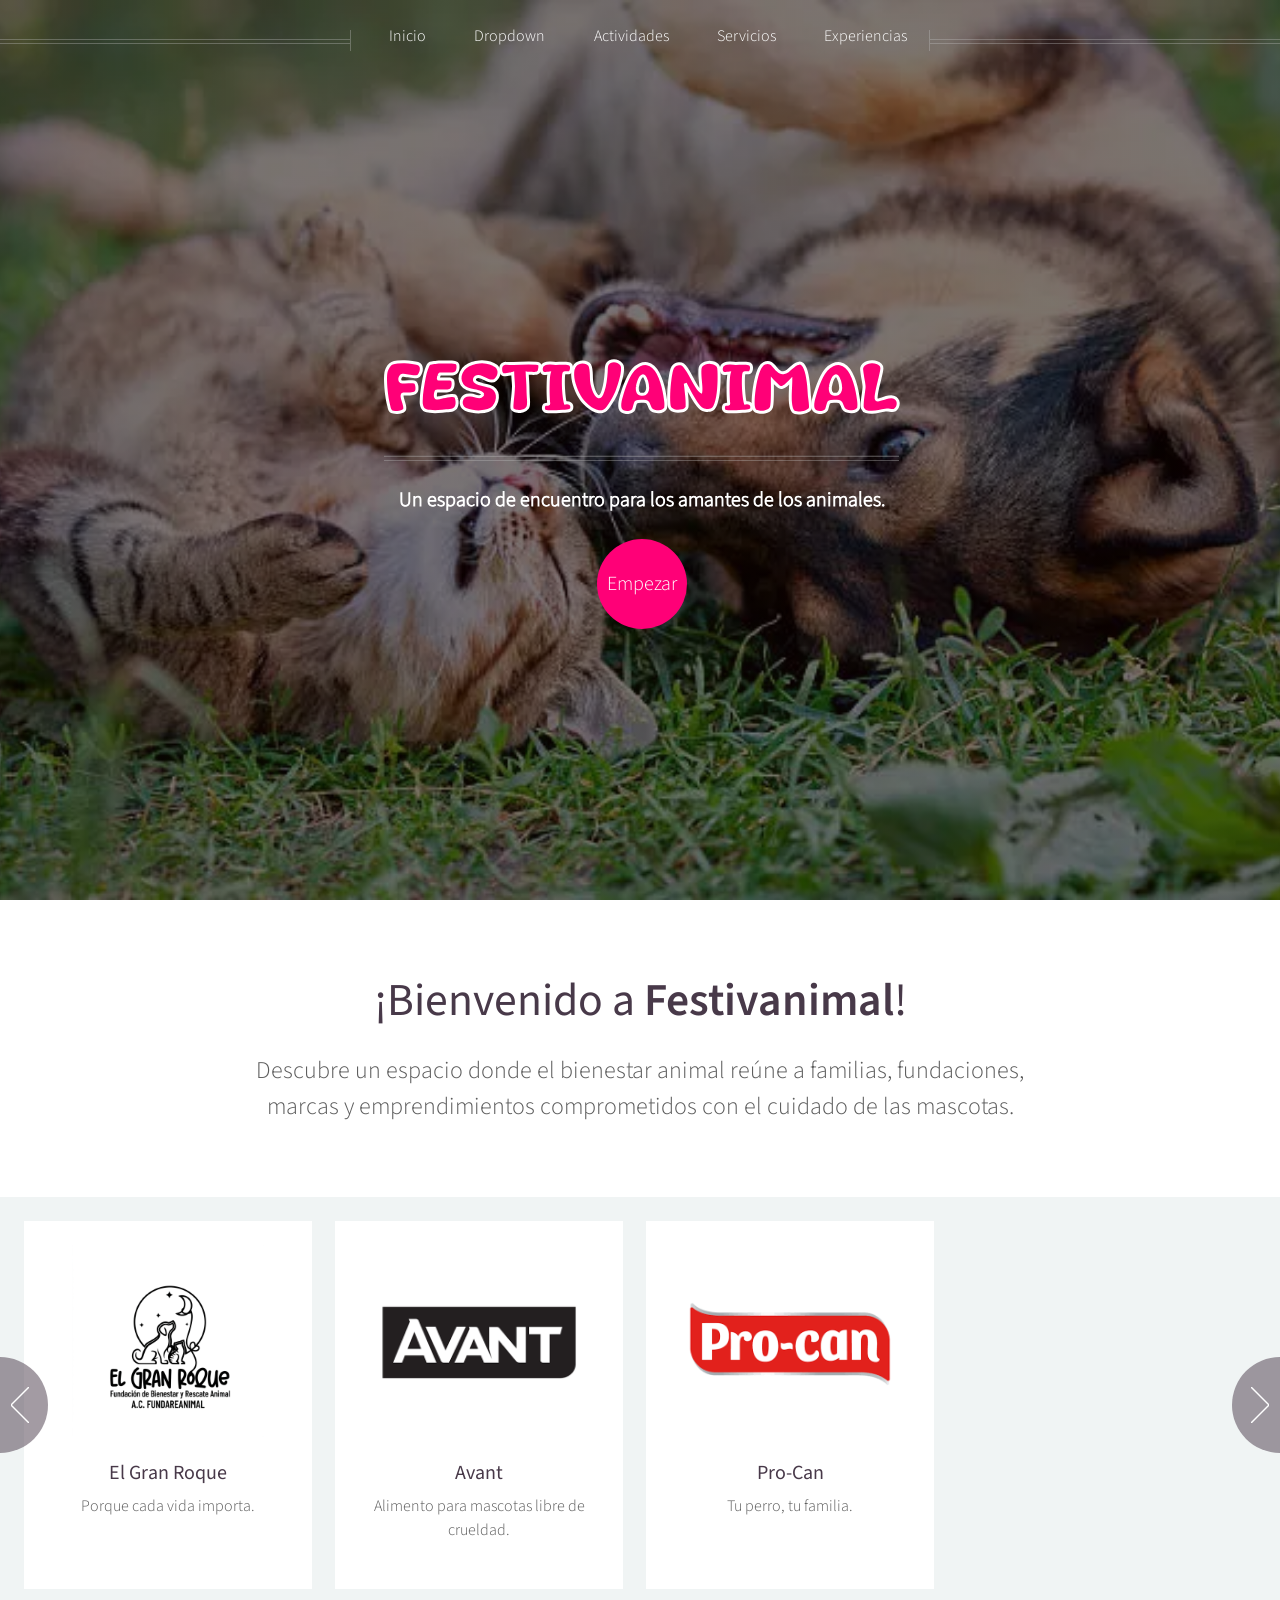
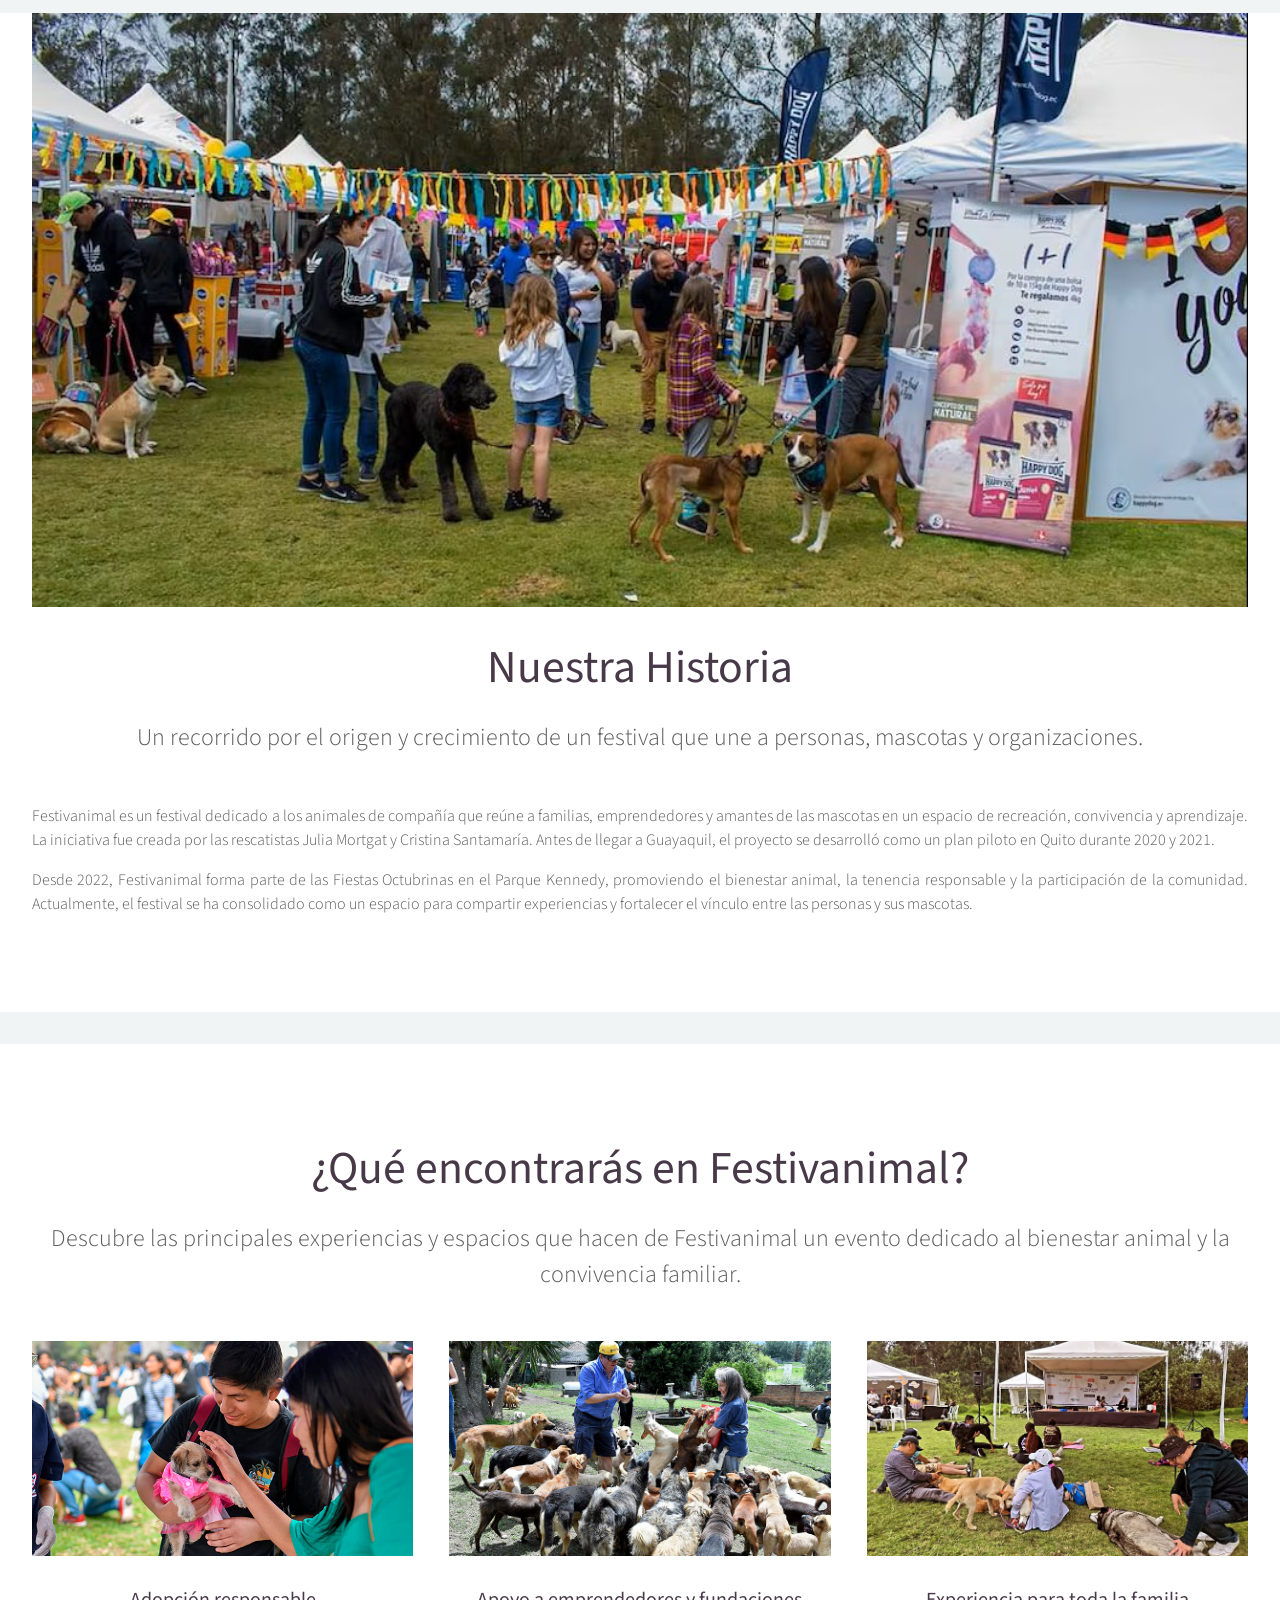
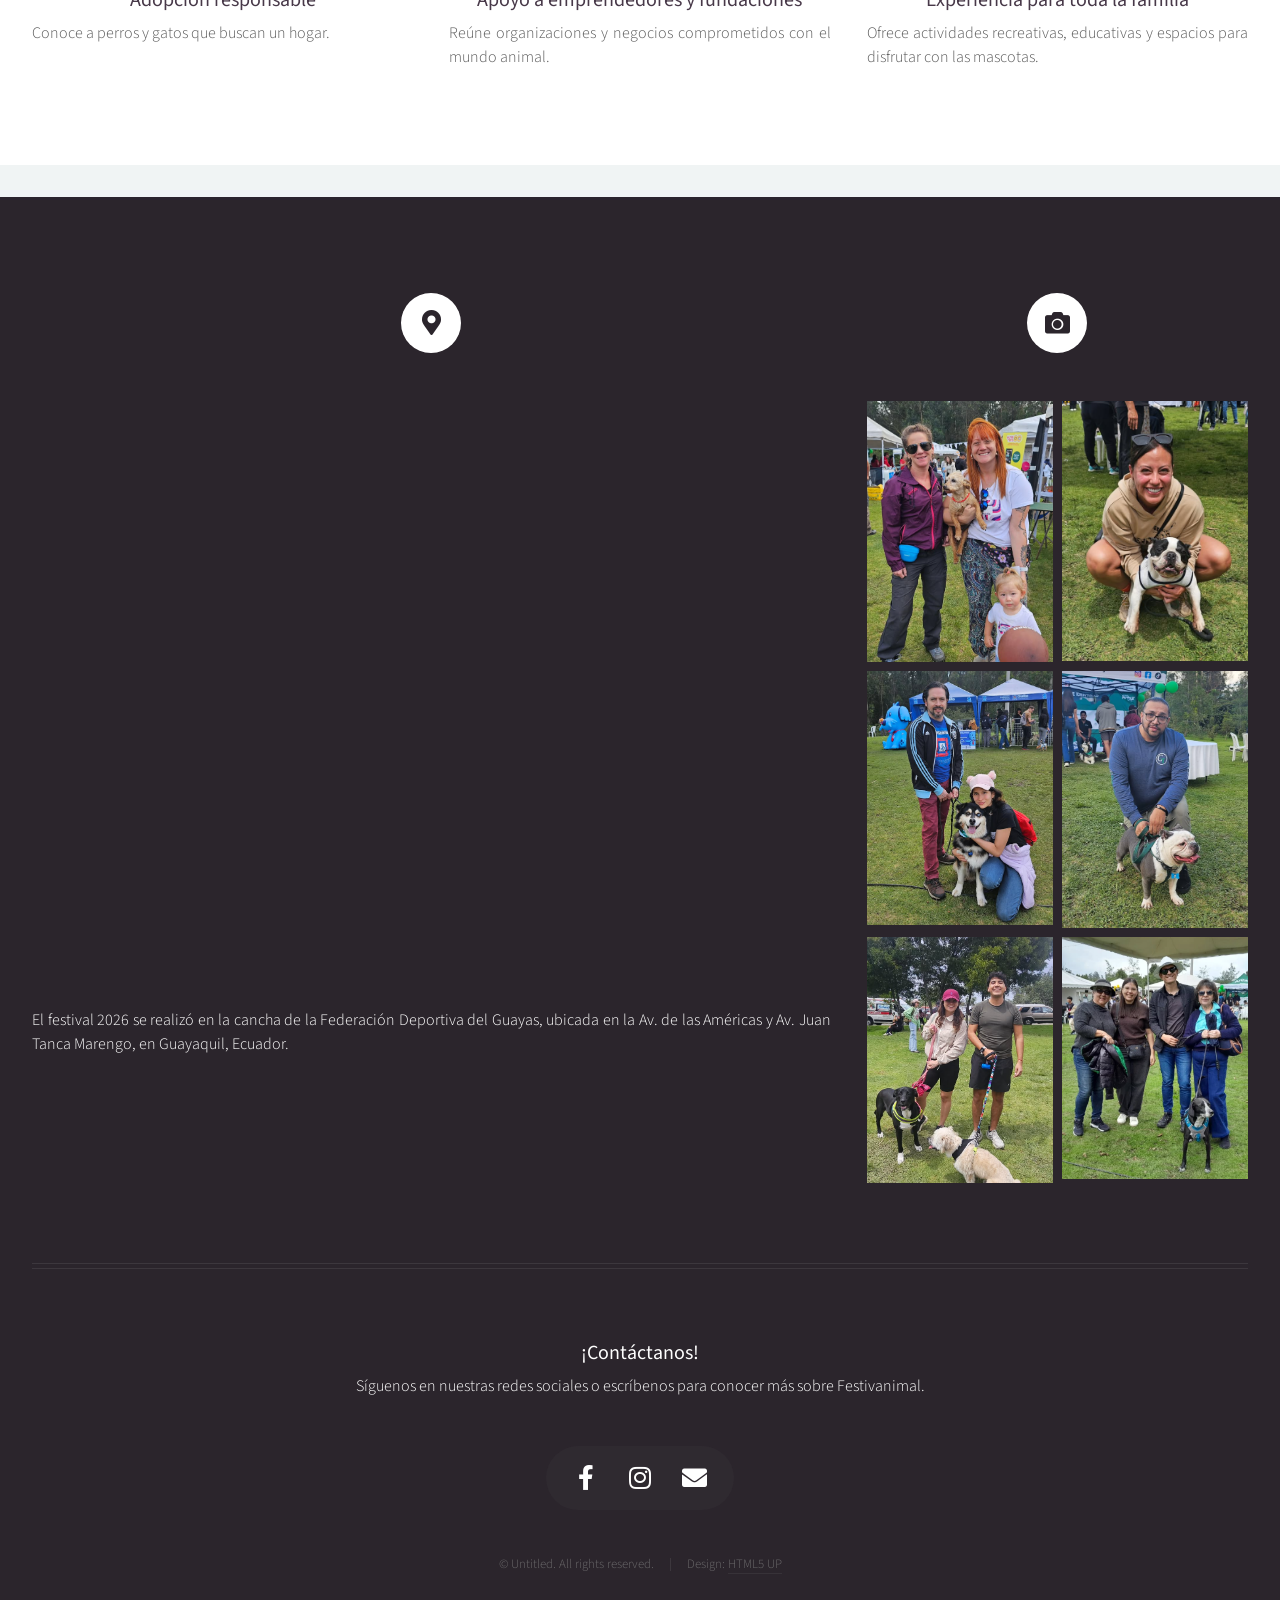
==== index.html @ 9ac8a704 "Actualizar la sección inicio, agregar mapa y mejorar la sección de contacto" ====
<!DOCTYPE HTML>
<!--
	Helios by HTML5 UP
	html5up.net | @ajlkn
	Free for personal and commercial use under the CCA 3.0 license (html5up.net/license)
-->
<html>
	<head>
		<title>Helios by HTML5 UP</title>
		<meta charset="utf-8" />
		<meta name="viewport" content="width=device-width, initial-scale=1, user-scalable=no" />
		<link rel="stylesheet" href="assets/css/main.css" />
		<noscript><link rel="stylesheet" href="assets/css/noscript.css" /></noscript>
	</head>
	<body class="homepage is-preload">
		<div id="page-wrapper">

			<!-- Header -->
				<div id="header">

					<!-- Inner -->
						<div class="inner">
							<header>
								<h1><a href="index.html" id="logo">FESTIVANIMAL</a></h1>
								<hr />
								<p>Un espacio de encuentro para los amantes de los animales.</p>
							</header>
							<footer>
								<a href="#banner" class="button circled scrolly">Empezar</a>
							</footer>
						</div>

					<!-- Nav -->
						<nav id="nav">
							<ul>
								<li><a href="index.html">Inicio</a></li>
								<li>
									<a href="#">Dropdown</a>
									<ul>
										<li><a href="#">Lorem ipsum dolor</a></li>
										<li><a href="#">Magna phasellus</a></li>
										<li><a href="#">Etiam dolore nisl</a></li>
										<li>
											<a href="#">And a submenu &hellip;</a>
											<ul>
												<li><a href="#">Lorem ipsum dolor</a></li>
												<li><a href="#">Phasellus consequat</a></li>
												<li><a href="#">Magna phasellus</a></li>
												<li><a href="#">Etiam dolore nisl</a></li>
											</ul>
										</li>
										<li><a href="#">Veroeros feugiat</a></li>
									</ul>
								</li>
								<li><a href="actividades.html">Actividades</a></li>
								<li><a href="servicios.html">Servicios</a></li>
								<li><a href="experiencias.html">Experiencias</a></li>
							</ul>
						</nav>

				</div>

			<!-- Banner -->
				<section id="banner">
					<header>
						<h2>¡Bienvenido a <strong>Festivanimal</strong>!</h2>
						<p>
							Descubre un espacio donde el bienestar animal reúne a familias, fundaciones, <br>
							marcas y emprendimientos comprometidos con el cuidado de las mascotas.
						</p>
					</header>
				</section>

			<!-- Carousel -->
				<section class="carousel">
					<div class="reel">

						<article>
							<a href="#" class="image featured"><img src="images/el_gran_roque.jpg" alt="" /></a>
							<header>
								<h3><a href="#">El Gran Roque</a></h3>
							</header>
							<p>Porque cada vida importa.</p>
						</article>

						<article>
							<a href="#" class="image featured"><img src="images/avant.png" alt="" /></a>
							<header>
								<h3><a href="#">Avant</a></h3>
							</header>
							<p>Alimento para mascotas libre de crueldad.</p>
						</article>

						<article>
							<a href="#" class="image featured"><img src="images/pro-can.png" alt="" /></a>
							<header>
								<h3><a href="#">Pro-Can</a></h3>
							</header>
							<p>Tu perro, tu familia.</p>
						</article>

						<article>
							<a href="#" class="image featured"><img src="images/club felino.png" alt="" /></a>
							<header>
								<h3><a href="#">Club Felino</a></h3>
							</header>
							<p>Por el bienestar de los gatos.</p>
						</article>

						<article>
							<a href="#" class="image featured"><img src="images/ownat.png" alt="" /></a>
							<header>
								<h3><a href="#">Ownat</a></h3>
							</header>
							<p>Alimentación de verdad.</p>
						</article>

						<article>
							<a href="#" class="image featured"><img src="images/assis pet.png" alt="" /></a>
							<header>
								<h3><a href="#">Assis Pet</a></h3>
							</header>
							<p>El cuidado y amor que tu mascota merece.</p>
						</article>

						<article>
							<a href="#" class="image featured"><img src="images/campo pets.jpg" alt="" /></a>
							<header>
								<h3><a href="#">Campo Pets</a></h3>
							</header>
							<p>Amor y nutrición para tu mascota.</p>
						</article>

						<article>
							<a href="#" class="image featured"><img src="images/levaCan.png" alt="" /></a>
							<header>
								<h3><a href="#">Levacan</a></h3>
							</header>
							<p>Salud y nutrición para tu mejor amigo.</p>
						</article>

						<article>
							<a href="#" class="image featured"><img src="images/nutreat.png" alt="" /></a>
							<header>
								<h3><a href="#">Nutreat</a></h3>
							</header>
							<p>Nutrición inteligente para tu mascota.</p>
						</article>

						<article>
							<a href="#" class="image featured"><img src="images/amalia´s nutra.png" alt="" /></a>
							<header>
								<h3><a href="#">Amalia's Nutra</a></h3>
							</header>
							<p>Nutrición natural y funcional para tu mascota.</p>
						</article>

						<article>
							<a href="#" class="image featured"><img src="images/saynut.png" alt="" /></a>
							<header>
								<h3><a href="#">Saynut</a></h3>
							</header>
							<p>Nutrición que se nota.</p>
						</article>

						<article>
							<a href="#" class="image featured"><img src="images/credelio.png" alt="" /></a>
							<header>
								<h3><a href="#">Credelio</a></h3>
							</header>
							<p>Protección que se siente bien.</p>
						</article>

						<article>
							<a href="#" class="image featured"><img src="images/whiskas.jpg" alt="" /></a>
							<header>
								<h3><a href="#">Whiskas</a></h3>
							</header>
							<p>Alimenta su curiosidad.</p>
						</article>

					</div>
				</section>

			<!-- Main -->
				<div class="wrapper style2">

					<article id="main" class="container special">
						<a href="#" class="image featured"><img src="images/festivanimal.jpg" alt="" /></a>
						<header>
							<h2><a href="#">Nuestra Historia</a></h2>
							<p>
								Un recorrido por el origen y crecimiento de un festival que une a personas, mascotas y organizaciones.
							</p>
						</header>
						<p>
							Festivanimal es un festival dedicado a los animales de compañía que reúne a familias, emprendedores y amantes de las mascotas en un espacio de recreación, convivencia y aprendizaje. La iniciativa fue creada por las rescatistas Julia Mortgat y Cristina Santamaría. Antes de llegar a Guayaquil, el proyecto se desarrolló como un plan piloto en Quito durante 2020 y 2021.
						</p>
						<p>
							Desde 2022, Festivanimal forma parte de las Fiestas Octubrinas en el Parque Kennedy, promoviendo el bienestar animal, la tenencia responsable y la participación de la comunidad. Actualmente, el festival se ha consolidado como un espacio para compartir experiencias y fortalecer el vínculo entre las personas y sus mascotas.
						</p>
					</article>

				</div>

			<!-- Features -->
				<div class="wrapper style1">

					<section id="features" class="container special">
						<header>
							<h2>¿Qué encontrarás en Festivanimal?</h2>
							<p>Descubre las principales experiencias y espacios que hacen de Festivanimal un evento dedicado al bienestar animal y la convivencia familiar.</p>
						</header>
						<div class="row">
							<article class="col-4 col-12-mobile special">
								<a href="#" class="image featured"><img src="images/adopcion.jpg" alt="" /></a>
								<header>
									<h3><a href="#">Adopción responsable</a></h3>
								</header>
								<p>
									Conoce a perros y gatos que buscan un hogar.
								</p>
							</article>
							<article class="col-4 col-12-mobile special">
								<a href="#" class="image featured"><img src="images/fundacion.jpg" alt="" /></a>
								<header>
									<h3><a href="#">Apoyo a emprendedores y fundaciones</a></h3>
								</header>
								<p>
									Reúne organizaciones y negocios comprometidos con el mundo animal.
								</p>
							</article>
							<article class="col-4 col-12-mobile special">
								<a href="#" class="image featured"><img src="images/actividad.png" alt="" /></a>
								<header>
									<h3><a href="#">Experiencia para toda la familia</a></h3>
								</header>
								<p>
									Ofrece actividades recreativas, educativas y espacios para disfrutar con las mascotas.
								</p>
							</article>
						</div>
					</section>

				</div>

			<!-- Footer -->
				<div id="footer">
					<div class="container">
						<div class="row">

							<!-- Ubicación -->
								<section class="col-8 col-12-mobile">
									<header>
										<h2 class="icon solid fa-map-marker-alt circled"><span class="label">Ubicación</span></h2>
									</header>
									<iframe
										src="https://www.google.com/maps/embed?pb=!1m18!1m12!1m3!1d3986.9450941913155!2d-79.9028365252709!3d-2.1745632372416135!2m3!1f0!2f0!3f0!3m2!1i1024!2i768!4f13.1!3m3!1m2!1s0x902d6debd11552f3%3A0xef8361dd24d4595!2sFederaci%C3%B3n%20Ecuatoriana%20de%20B%C3%A9isbol!5e0!3m2!1ses!2sec!4v1792810778900!5m2!1ses!2sec" 
										width="100%" 
										height="600" 
										style="border:0;" 
										allowfullscreen="" 
										loading="lazy"
										referrerpolicy="strict-origin-when-cross-origin">
									</iframe>
									<p>
										El festival 2026 se realizó en la cancha de la Federación Deportiva del Guayas, ubicada en la Av. de las Américas y Av. Juan Tanca Marengo, en Guayaquil, Ecuador.
									</p>
								</section>

							<!-- Photos -->
								<section class="col-4 col-12-mobile">
									<header>
										<h2 class="icon solid fa-camera circled"><span class="label">Photos</span></h2>
									</header>
									<div class="row gtr-25">
										<div class="col-6">
											<a href="#" class="image fit"><img src="images/photos_2.png" alt="" /></a>
										</div>
										<div class="col-6">
											<a href="#" class="image fit"><img src="images/photos_1.png" alt="" /></a>
										</div>
										<div class="col-6">
											<a href="#" class="image fit"><img src="images/photos_4.png" alt="" /></a>
										</div>
										<div class="col-6">
											<a href="#" class="image fit"><img src="images/photos_3.png" alt="" /></a>
										</div>
										<div class="col-6">
											<a href="#" class="image fit"><img src="images/photos_5.png" alt="" /></a>
										</div>
										<div class="col-6">
											<a href="#" class="image fit"><img src="images/photos_6.png" alt="" /></a>
										</div>
									</div>
								</section>

						</div>
						<hr />
						<div class="row">
							<div class="col-12">

								<!-- Contact -->
									<section class="contact">
										<header>
											<h3>¡Contáctanos!</h3>
										</header>
										<p>
											Síguenos en nuestras redes sociales o escríbenos para conocer más sobre Festivanimal.
										</p>
										<ul class="icons">
											<li><a href="https://www.facebook.com/festivanimal/?locale=es_LA" class="icon brands fa-facebook-f"><span class="label">Facebook</span></a></li>
											<li><a href="https://www.instagram.com/festivanimal/" class="icon brands fa-instagram"><span class="label">Instagram</span></a></li>
											<li><a href="mailto:marketinglabinfo@gmail.com" class="icon solid fa-envelope"><span class="label">Correo</span></a></li>
										</ul>
									</section>

								<!-- Copyright -->
									<div class="copyright">
										<ul class="menu">
											<li>&copy; Untitled. All rights reserved.</li><li>Design: <a href="http://html5up.net">HTML5 UP</a></li>
										</ul>
									</div>

							</div>

						</div>
					</div>
				</div>

		</div>

		<!-- Scripts -->
			<script src="assets/js/jquery.min.js"></script>
			<script src="assets/js/jquery.dropotron.min.js"></script>
			<script src="assets/js/jquery.scrolly.min.js"></script>
			<script src="assets/js/jquery.scrollex.min.js"></script>
			<script src="assets/js/browser.min.js"></script>
			<script src="assets/js/breakpoints.min.js"></script>
			<script src="assets/js/util.js"></script>
			<script src="assets/js/main.js"></script>

	</body>
</html>
---- assets/css/main.css ----
@import url("https://fonts.googleapis.com/css?family=Source+Sans+Pro:300,300italic,400,400italic,600");
@import url("fontawesome-all.min.css");
@font-face {
    font-family: 'Matcha Mint';
    src: url('../webfonts/Matcha Mint.ttf') format('truetype');
    font-weight: normal;
    font-style: normal;
}
/*
	Helios by HTML5 UP
	html5up.net | @ajlkn
	Free for personal and commercial use under the CCA 3.0 license (html5up.net/license)
*/

html, body, div, span, applet, object,
iframe, h1, h2, h3, h4, h5, h6, p, blockquote,
pre, a, abbr, acronym, address, big, cite,
code, del, dfn, em, img, ins, kbd, q, s, samp,
small, strike, strong, sub, sup, tt, var, b,
u, i, center, dl, dt, dd, ol, ul, li, fieldset,
form, label, legend, table, caption, tbody,
tfoot, thead, tr, th, td, article, aside,
canvas, details, embed, figure, figcaption,
footer, header, hgroup, menu, nav, output, ruby,
section, summary, time, mark, audio, video {
	margin: 0;
	padding: 0;
	border: 0;
	font-size: 100%;
	font: inherit;
	vertical-align: baseline;}

article, aside, details, figcaption, figure,
footer, header, hgroup, menu, nav, section {
	display: block;}

body {
	line-height: 1;
}

ol, ul {
	list-style: none;
}

blockquote, q {
	quotes: none;
}

	blockquote:before, blockquote:after, q:before, q:after {
		content: '';
		content: none;
	}

table {
	border-collapse: collapse;
	border-spacing: 0;
}

body {
	-webkit-text-size-adjust: none;
}

mark {
	background-color: transparent;
	color: inherit;
}

input::-moz-focus-inner {
	border: 0;
	padding: 0;
}

input, select, textarea {
	-moz-appearance: none;
	-webkit-appearance: none;
	-ms-appearance: none;
	appearance: none;
}

/* Basic */

	html {
		box-sizing: border-box;
	}

	*, *:before, *:after {
		box-sizing: inherit;
	}

	body {
		background: #f0f4f4;
		color: #5b5b5b;
		font-size: 15pt;
		line-height: 1.85em;
		font-family: 'Source Sans Pro', sans-serif;
		font-weight: 300;
	}

		body.is-preload *, body.is-preload *:before, body.is-preload *:after {
			-moz-animation: none !important;
			-webkit-animation: none !important;
			-ms-animation: none !important;
			animation: none !important;
			-moz-transition: none !important;
			-webkit-transition: none !important;
			-ms-transition: none !important;
			transition: none !important;
		}

	input, textarea, select {
		font-size: 15pt;
		line-height: 1.85em;
		font-family: 'Source Sans Pro', sans-serif;
		font-weight: 300;
	}

	h1, h2, h3, h4, h5, h6 {
		font-weight: 400;
		color: #483949;
		line-height: 1.25em;
	}

	h1 a, h2 a, h3 a, h4 a, h5 a, h6 a {
		color: inherit;
		text-decoration: none;
		border-bottom-color: transparent;
	}

	h1 strong, h2 strong, h3 strong, h4 strong, h5 strong, h6 strong {
		font-weight: 600;
	}

	h2 {
		font-size: 2.85em;
	}

	h3 {
		font-size: 1.25em;
	}

	h4 {
		font-size: 1em;
		margin: 0 0 0.25em 0;
	}

	strong, b {
		font-weight: 400;
		color: #483949;
	}

	em, i {
		font-style: italic;
	}

	a {
		color: inherit;
		border-bottom: solid 1px rgba(128, 128, 128, 0.15);
		text-decoration: none;
		-moz-transition: background-color 0.35s ease-in-out, color 0.35s ease-in-out, border-bottom-color 0.35s ease-in-out;
		-webkit-transition: background-color 0.35s ease-in-out, color 0.35s ease-in-out, border-bottom-color 0.35s ease-in-out;
		-ms-transition: background-color 0.35s ease-in-out, color 0.35s ease-in-out, border-bottom-color 0.35s ease-in-out;
		transition: background-color 0.35s ease-in-out, color 0.35s ease-in-out, border-bottom-color 0.35s ease-in-out;
	}

		a:hover {
			color: #ef8376;
			border-bottom-color: transparent;
		}

	sub {
		position: relative;
		top: 0.5em;
		font-size: 0.8em;
	}

	sup {
		position: relative;
		top: -0.5em;
		font-size: 0.8em;
	}

	blockquote {
		border-left: solid 0.5em #ddd;
		padding: 1em 0 1em 2em;
		font-style: italic;
	}

	p, ul, ol, dl, table {
		margin-bottom: 1em;
	}

	p {
		text-align: justify;
	}

	br.clear {
		clear: both;
	}

	hr {
		position: relative;
		display: block;
		border: 0;
		top: 4.5em;
		margin-bottom: 9em;
		height: 6px;
		border-top: solid 1px rgba(128, 128, 128, 0.2);
		border-bottom: solid 1px rgba(128, 128, 128, 0.2);
	}

		hr:before, hr:after {
			content: '';
			position: absolute;
			top: -8px;
			display: block;
			width: 1px;
			height: 21px;
			background: rgba(128, 128, 128, 0.2);
		}

		hr:before {
			left: -1px;
		}

		hr:after {
			right: -1px;
		}

	.timestamp {
		color: rgba(128, 128, 128, 0.75);
		font-size: 0.8em;
	}

/* Container */

	.container {
		margin: 0 auto;
		max-width: 100%;
		width: 1400px;
	}

		@media screen and (max-width: 1680px) {

			.container {
				width: 1200px;
			}

		}

		@media screen and (max-width: 1280px) {

			.container {
				width: 100%;
			}

		}

		@media screen and (max-width: 960px) {

			.container {
				width: 100%;
			}

		}

		@media screen and (max-width: 840px) {

			.container {
				width: 100%;
			}

		}

		@media screen and (max-width: 736px) {

			.container {
				width: 100%;
			}

		}

/* Row */

	.row {
		display: flex;
		flex-wrap: wrap;
		box-sizing: border-box;
		align-items: stretch;
	}

		.row > * {
			box-sizing: border-box;
		}

		.row.gtr-uniform > * > :last-child {
			margin-bottom: 0;
		}

		.row.aln-left {
			justify-content: flex-start;
		}

		.row.aln-center {
			justify-content: center;
		}

		.row.aln-right {
			justify-content: flex-end;
		}

		.row.aln-top {
			align-items: flex-start;
		}

		.row.aln-middle {
			align-items: center;
		}

		.row.aln-bottom {
			align-items: flex-end;
		}

		.row > .imp {
			order: -1;
		}

		.row > .col-1 {
			width: 8.33333%;
		}

		.row > .off-1 {
			margin-left: 8.33333%;
		}

		.row > .col-2 {
			width: 16.66667%;
		}

		.row > .off-2 {
			margin-left: 16.66667%;
		}

		.row > .col-3 {
			width: 25%;
		}

		.row > .off-3 {
			margin-left: 25%;
		}

		.row > .col-4 {
			width: 33.33333%;
		}

		.row > .off-4 {
			margin-left: 33.33333%;
		}

		.row > .col-5 {
			width: 41.66667%;
		}

		.row > .off-5 {
			margin-left: 41.66667%;
		}

		.row > .col-6 {
			width: 50%;
		}

		.row > .off-6 {
			margin-left: 50%;
		}

		.row > .col-7 {
			width: 58.33333%;
		}

		.row > .off-7 {
			margin-left: 58.33333%;
		}

		.row > .col-8 {
			width: 66.66667%;
		}

		.row > .off-8 {
			margin-left: 66.66667%;
		}

		.row > .col-9 {
			width: 75%;
		}

		.row > .off-9 {
			margin-left: 75%;
		}

		.row > .col-10 {
			width: 83.33333%;
		}

		.row > .off-10 {
			margin-left: 83.33333%;
		}

		.row > .col-11 {
			width: 91.66667%;
		}

		.row > .off-11 {
			margin-left: 91.66667%;
		}

		.row > .col-12 {
			width: 100%;
		}

		.row > .off-12 {
			margin-left: 100%;
		}

		.row.gtr-0 {
			margin-top: 0px;
			margin-left: 0px;
		}

			.row.gtr-0 > * {
				padding: 0px 0 0 0px;
			}

			.row.gtr-0.gtr-uniform {
				margin-top: 0px;
			}

				.row.gtr-0.gtr-uniform > * {
					padding-top: 0px;
				}

		.row.gtr-25 {
			margin-top: -10px;
			margin-left: -10px;
		}

			.row.gtr-25 > * {
				padding: 10px 0 0 10px;
			}

			.row.gtr-25.gtr-uniform {
				margin-top: -10px;
			}

				.row.gtr-25.gtr-uniform > * {
					padding-top: 10px;
				}

		.row.gtr-50 {
			margin-top: -20px;
			margin-left: -20px;
		}

			.row.gtr-50 > * {
				padding: 20px 0 0 20px;
			}

			.row.gtr-50.gtr-uniform {
				margin-top: -20px;
			}

				.row.gtr-50.gtr-uniform > * {
					padding-top: 20px;
				}

		.row {
			margin-top: -40px;
			margin-left: -40px;
		}

			.row > * {
				padding: 40px 0 0 40px;
			}

			.row.gtr-uniform {
				margin-top: -40px;
			}

				.row.gtr-uniform > * {
					padding-top: 40px;
				}

		.row.gtr-150 {
			margin-top: -60px;
			margin-left: -60px;
		}

			.row.gtr-150 > * {
				padding: 60px 0 0 60px;
			}

			.row.gtr-150.gtr-uniform {
				margin-top: -60px;
			}

				.row.gtr-150.gtr-uniform > * {
					padding-top: 60px;
				}

		.row.gtr-200 {
			margin-top: -80px;
			margin-left: -80px;
		}

			.row.gtr-200 > * {
				padding: 80px 0 0 80px;
			}

			.row.gtr-200.gtr-uniform {
				margin-top: -80px;
			}

				.row.gtr-200.gtr-uniform > * {
					padding-top: 80px;
				}

		@media screen and (max-width: 1680px) {

			.row {
				display: flex;
				flex-wrap: wrap;
				box-sizing: border-box;
				align-items: stretch;
			}

				.row > * {
					box-sizing: border-box;
				}

				.row.gtr-uniform > * > :last-child {
					margin-bottom: 0;
				}

				.row.aln-left {
					justify-content: flex-start;
				}

				.row.aln-center {
					justify-content: center;
				}

				.row.aln-right {
					justify-content: flex-end;
				}

				.row.aln-top {
					align-items: flex-start;
				}

				.row.aln-middle {
					align-items: center;
				}

				.row.aln-bottom {
					align-items: flex-end;
				}

				.row > .imp-wide {
					order: -1;
				}

				.row > .col-1-wide {
					width: 8.33333%;
				}

				.row > .off-1-wide {
					margin-left: 8.33333%;
				}

				.row > .col-2-wide {
					width: 16.66667%;
				}

				.row > .off-2-wide {
					margin-left: 16.66667%;
				}

				.row > .col-3-wide {
					width: 25%;
				}

				.row > .off-3-wide {
					margin-left: 25%;
				}

				.row > .col-4-wide {
					width: 33.33333%;
				}

				.row > .off-4-wide {
					margin-left: 33.33333%;
				}

				.row > .col-5-wide {
					width: 41.66667%;
				}

				.row > .off-5-wide {
					margin-left: 41.66667%;
				}

				.row > .col-6-wide {
					width: 50%;
				}

				.row > .off-6-wide {
					margin-left: 50%;
				}

				.row > .col-7-wide {
					width: 58.33333%;
				}

				.row > .off-7-wide {
					margin-left: 58.33333%;
				}

				.row > .col-8-wide {
					width: 66.66667%;
				}

				.row > .off-8-wide {
					margin-left: 66.66667%;
				}

				.row > .col-9-wide {
					width: 75%;
				}

				.row > .off-9-wide {
					margin-left: 75%;
				}

				.row > .col-10-wide {
					width: 83.33333%;
				}

				.row > .off-10-wide {
					margin-left: 83.33333%;
				}

				.row > .col-11-wide {
					width: 91.66667%;
				}

				.row > .off-11-wide {
					margin-left: 91.66667%;
				}

				.row > .col-12-wide {
					width: 100%;
				}

				.row > .off-12-wide {
					margin-left: 100%;
				}

				.row.gtr-0 {
					margin-top: 0px;
					margin-left: 0px;
				}

					.row.gtr-0 > * {
						padding: 0px 0 0 0px;
					}

					.row.gtr-0.gtr-uniform {
						margin-top: 0px;
					}

						.row.gtr-0.gtr-uniform > * {
							padding-top: 0px;
						}

				.row.gtr-25 {
					margin-top: -10px;
					margin-left: -10px;
				}

					.row.gtr-25 > * {
						padding: 10px 0 0 10px;
					}

					.row.gtr-25.gtr-uniform {
						margin-top: -10px;
					}

						.row.gtr-25.gtr-uniform > * {
							padding-top: 10px;
						}

				.row.gtr-50 {
					margin-top: -20px;
					margin-left: -20px;
				}

					.row.gtr-50 > * {
						padding: 20px 0 0 20px;
					}

					.row.gtr-50.gtr-uniform {
						margin-top: -20px;
					}

						.row.gtr-50.gtr-uniform > * {
							padding-top: 20px;
						}

				.row {
					margin-top: -40px;
					margin-left: -40px;
				}

					.row > * {
						padding: 40px 0 0 40px;
					}

					.row.gtr-uniform {
						margin-top: -40px;
					}

						.row.gtr-uniform > * {
							padding-top: 40px;
						}

				.row.gtr-150 {
					margin-top: -60px;
					margin-left: -60px;
				}

					.row.gtr-150 > * {
						padding: 60px 0 0 60px;
					}

					.row.gtr-150.gtr-uniform {
						margin-top: -60px;
					}

						.row.gtr-150.gtr-uniform > * {
							padding-top: 60px;
						}

				.row.gtr-200 {
					margin-top: -80px;
					margin-left: -80px;
				}

					.row.gtr-200 > * {
						padding: 80px 0 0 80px;
					}

					.row.gtr-200.gtr-uniform {
						margin-top: -80px;
					}

						.row.gtr-200.gtr-uniform > * {
							padding-top: 80px;
						}

		}

		@media screen and (max-width: 1280px) {

			.row {
				display: flex;
				flex-wrap: wrap;
				box-sizing: border-box;
				align-items: stretch;
			}

				.row > * {
					box-sizing: border-box;
				}

				.row.gtr-uniform > * > :last-child {
					margin-bottom: 0;
				}

				.row.aln-left {
					justify-content: flex-start;
				}

				.row.aln-center {
					justify-content: center;
				}

				.row.aln-right {
					justify-content: flex-end;
				}

				.row.aln-top {
					align-items: flex-start;
				}

				.row.aln-middle {
					align-items: center;
				}

				.row.aln-bottom {
					align-items: flex-end;
				}

				.row > .imp-normal {
					order: -1;
				}

				.row > .col-1-normal {
					width: 8.33333%;
				}

				.row > .off-1-normal {
					margin-left: 8.33333%;
				}

				.row > .col-2-normal {
					width: 16.66667%;
				}

				.row > .off-2-normal {
					margin-left: 16.66667%;
				}

				.row > .col-3-normal {
					width: 25%;
				}

				.row > .off-3-normal {
					margin-left: 25%;
				}

				.row > .col-4-normal {
					width: 33.33333%;
				}

				.row > .off-4-normal {
					margin-left: 33.33333%;
				}

				.row > .col-5-normal {
					width: 41.66667%;
				}

				.row > .off-5-normal {
					margin-left: 41.66667%;
				}

				.row > .col-6-normal {
					width: 50%;
				}

				.row > .off-6-normal {
					margin-left: 50%;
				}

				.row > .col-7-normal {
					width: 58.33333%;
				}

				.row > .off-7-normal {
					margin-left: 58.33333%;
				}

				.row > .col-8-normal {
					width: 66.66667%;
				}

				.row > .off-8-normal {
					margin-left: 66.66667%;
				}

				.row > .col-9-normal {
					width: 75%;
				}

				.row > .off-9-normal {
					margin-left: 75%;
				}

				.row > .col-10-normal {
					width: 83.33333%;
				}

				.row > .off-10-normal {
					margin-left: 83.33333%;
				}

				.row > .col-11-normal {
					width: 91.66667%;
				}

				.row > .off-11-normal {
					margin-left: 91.66667%;
				}

				.row > .col-12-normal {
					width: 100%;
				}

				.row > .off-12-normal {
					margin-left: 100%;
				}

				.row.gtr-0 {
					margin-top: 0px;
					margin-left: 0px;
				}

					.row.gtr-0 > * {
						padding: 0px 0 0 0px;
					}

					.row.gtr-0.gtr-uniform {
						margin-top: 0px;
					}

						.row.gtr-0.gtr-uniform > * {
							padding-top: 0px;
						}

				.row.gtr-25 {
					margin-top: -9px;
					margin-left: -9px;
				}

					.row.gtr-25 > * {
						padding: 9px 0 0 9px;
					}

					.row.gtr-25.gtr-uniform {
						margin-top: -9px;
					}

						.row.gtr-25.gtr-uniform > * {
							padding-top: 9px;
						}

				.row.gtr-50 {
					margin-top: -18px;
					margin-left: -18px;
				}

					.row.gtr-50 > * {
						padding: 18px 0 0 18px;
					}

					.row.gtr-50.gtr-uniform {
						margin-top: -18px;
					}

						.row.gtr-50.gtr-uniform > * {
							padding-top: 18px;
						}

				.row {
					margin-top: -36px;
					margin-left: -36px;
				}

					.row > * {
						padding: 36px 0 0 36px;
					}

					.row.gtr-uniform {
						margin-top: -36px;
					}

						.row.gtr-uniform > * {
							padding-top: 36px;
						}

				.row.gtr-150 {
					margin-top: -54px;
					margin-left: -54px;
				}

					.row.gtr-150 > * {
						padding: 54px 0 0 54px;
					}

					.row.gtr-150.gtr-uniform {
						margin-top: -54px;
					}

						.row.gtr-150.gtr-uniform > * {
							padding-top: 54px;
						}

				.row.gtr-200 {
					margin-top: -72px;
					margin-left: -72px;
				}

					.row.gtr-200 > * {
						padding: 72px 0 0 72px;
					}

					.row.gtr-200.gtr-uniform {
						margin-top: -72px;
					}

						.row.gtr-200.gtr-uniform > * {
							padding-top: 72px;
						}

		}

		@media screen and (max-width: 960px) {

			.row {
				display: flex;
				flex-wrap: wrap;
				box-sizing: border-box;
				align-items: stretch;
			}

				.row > * {
					box-sizing: border-box;
				}

				.row.gtr-uniform > * > :last-child {
					margin-bottom: 0;
				}

				.row.aln-left {
					justify-content: flex-start;
				}

				.row.aln-center {
					justify-content: center;
				}

				.row.aln-right {
					justify-content: flex-end;
				}

				.row.aln-top {
					align-items: flex-start;
				}

				.row.aln-middle {
					align-items: center;
				}

				.row.aln-bottom {
					align-items: flex-end;
				}

				.row > .imp-narrow {
					order: -1;
				}

				.row > .col-1-narrow {
					width: 8.33333%;
				}

				.row > .off-1-narrow {
					margin-left: 8.33333%;
				}

				.row > .col-2-narrow {
					width: 16.66667%;
				}

				.row > .off-2-narrow {
					margin-left: 16.66667%;
				}

				.row > .col-3-narrow {
					width: 25%;
				}

				.row > .off-3-narrow {
					margin-left: 25%;
				}

				.row > .col-4-narrow {
					width: 33.33333%;
				}

				.row > .off-4-narrow {
					margin-left: 33.33333%;
				}

				.row > .col-5-narrow {
					width: 41.66667%;
				}

				.row > .off-5-narrow {
					margin-left: 41.66667%;
				}

				.row > .col-6-narrow {
					width: 50%;
				}

				.row > .off-6-narrow {
					margin-left: 50%;
				}

				.row > .col-7-narrow {
					width: 58.33333%;
				}

				.row > .off-7-narrow {
					margin-left: 58.33333%;
				}

				.row > .col-8-narrow {
					width: 66.66667%;
				}

				.row > .off-8-narrow {
					margin-left: 66.66667%;
				}

				.row > .col-9-narrow {
					width: 75%;
				}

				.row > .off-9-narrow {
					margin-left: 75%;
				}

				.row > .col-10-narrow {
					width: 83.33333%;
				}

				.row > .off-10-narrow {
					margin-left: 83.33333%;
				}

				.row > .col-11-narrow {
					width: 91.66667%;
				}

				.row > .off-11-narrow {
					margin-left: 91.66667%;
				}

				.row > .col-12-narrow {
					width: 100%;
				}

				.row > .off-12-narrow {
					margin-left: 100%;
				}

				.row.gtr-0 {
					margin-top: 0px;
					margin-left: 0px;
				}

					.row.gtr-0 > * {
						padding: 0px 0 0 0px;
					}

					.row.gtr-0.gtr-uniform {
						margin-top: 0px;
					}

						.row.gtr-0.gtr-uniform > * {
							padding-top: 0px;
						}

				.row.gtr-25 {
					margin-top: -8px;
					margin-left: -8px;
				}

					.row.gtr-25 > * {
						padding: 8px 0 0 8px;
					}

					.row.gtr-25.gtr-uniform {
						margin-top: -8px;
					}

						.row.gtr-25.gtr-uniform > * {
							padding-top: 8px;
						}

				.row.gtr-50 {
					margin-top: -16px;
					margin-left: -16px;
				}

					.row.gtr-50 > * {
						padding: 16px 0 0 16px;
					}

					.row.gtr-50.gtr-uniform {
						margin-top: -16px;
					}

						.row.gtr-50.gtr-uniform > * {
							padding-top: 16px;
						}

				.row {
					margin-top: -32px;
					margin-left: -32px;
				}

					.row > * {
						padding: 32px 0 0 32px;
					}

					.row.gtr-uniform {
						margin-top: -32px;
					}

						.row.gtr-uniform > * {
							padding-top: 32px;
						}

				.row.gtr-150 {
					margin-top: -48px;
					margin-left: -48px;
				}

					.row.gtr-150 > * {
						padding: 48px 0 0 48px;
					}

					.row.gtr-150.gtr-uniform {
						margin-top: -48px;
					}

						.row.gtr-150.gtr-uniform > * {
							padding-top: 48px;
						}

				.row.gtr-200 {
					margin-top: -64px;
					margin-left: -64px;
				}

					.row.gtr-200 > * {
						padding: 64px 0 0 64px;
					}

					.row.gtr-200.gtr-uniform {
						margin-top: -64px;
					}

						.row.gtr-200.gtr-uniform > * {
							padding-top: 64px;
						}

		}

		@media screen and (max-width: 840px) {

			.row {
				display: flex;
				flex-wrap: wrap;
				box-sizing: border-box;
				align-items: stretch;
			}

				.row > * {
					box-sizing: border-box;
				}

				.row.gtr-uniform > * > :last-child {
					margin-bottom: 0;
				}

				.row.aln-left {
					justify-content: flex-start;
				}

				.row.aln-center {
					justify-content: center;
				}

				.row.aln-right {
					justify-content: flex-end;
				}

				.row.aln-top {
					align-items: flex-start;
				}

				.row.aln-middle {
					align-items: center;
				}

				.row.aln-bottom {
					align-items: flex-end;
				}

				.row > .imp-narrower {
					order: -1;
				}

				.row > .col-1-narrower {
					width: 8.33333%;
				}

				.row > .off-1-narrower {
					margin-left: 8.33333%;
				}

				.row > .col-2-narrower {
					width: 16.66667%;
				}

				.row > .off-2-narrower {
					margin-left: 16.66667%;
				}

				.row > .col-3-narrower {
					width: 25%;
				}

				.row > .off-3-narrower {
					margin-left: 25%;
				}

				.row > .col-4-narrower {
					width: 33.33333%;
				}

				.row > .off-4-narrower {
					margin-left: 33.33333%;
				}

				.row > .col-5-narrower {
					width: 41.66667%;
				}

				.row > .off-5-narrower {
					margin-left: 41.66667%;
				}

				.row > .col-6-narrower {
					width: 50%;
				}

				.row > .off-6-narrower {
					margin-left: 50%;
				}

				.row > .col-7-narrower {
					width: 58.33333%;
				}

				.row > .off-7-narrower {
					margin-left: 58.33333%;
				}

				.row > .col-8-narrower {
					width: 66.66667%;
				}

				.row > .off-8-narrower {
					margin-left: 66.66667%;
				}

				.row > .col-9-narrower {
					width: 75%;
				}

				.row > .off-9-narrower {
					margin-left: 75%;
				}

				.row > .col-10-narrower {
					width: 83.33333%;
				}

				.row > .off-10-narrower {
					margin-left: 83.33333%;
				}

				.row > .col-11-narrower {
					width: 91.66667%;
				}

				.row > .off-11-narrower {
					margin-left: 91.66667%;
				}

				.row > .col-12-narrower {
					width: 100%;
				}

				.row > .off-12-narrower {
					margin-left: 100%;
				}

				.row.gtr-0 {
					margin-top: 0px;
					margin-left: 0px;
				}

					.row.gtr-0 > * {
						padding: 0px 0 0 0px;
					}

					.row.gtr-0.gtr-uniform {
						margin-top: 0px;
					}

						.row.gtr-0.gtr-uniform > * {
							padding-top: 0px;
						}

				.row.gtr-25 {
					margin-top: -8px;
					margin-left: -8px;
				}

					.row.gtr-25 > * {
						padding: 8px 0 0 8px;
					}

					.row.gtr-25.gtr-uniform {
						margin-top: -8px;
					}

						.row.gtr-25.gtr-uniform > * {
							padding-top: 8px;
						}

				.row.gtr-50 {
					margin-top: -16px;
					margin-left: -16px;
				}

					.row.gtr-50 > * {
						padding: 16px 0 0 16px;
					}

					.row.gtr-50.gtr-uniform {
						margin-top: -16px;
					}

						.row.gtr-50.gtr-uniform > * {
							padding-top: 16px;
						}

				.row {
					margin-top: -32px;
					margin-left: -32px;
				}

					.row > * {
						padding: 32px 0 0 32px;
					}

					.row.gtr-uniform {
						margin-top: -32px;
					}

						.row.gtr-uniform > * {
							padding-top: 32px;
						}

				.row.gtr-150 {
					margin-top: -48px;
					margin-left: -48px;
				}

					.row.gtr-150 > * {
						padding: 48px 0 0 48px;
					}

					.row.gtr-150.gtr-uniform {
						margin-top: -48px;
					}

						.row.gtr-150.gtr-uniform > * {
							padding-top: 48px;
						}

				.row.gtr-200 {
					margin-top: -64px;
					margin-left: -64px;
				}

					.row.gtr-200 > * {
						padding: 64px 0 0 64px;
					}

					.row.gtr-200.gtr-uniform {
						margin-top: -64px;
					}

						.row.gtr-200.gtr-uniform > * {
							padding-top: 64px;
						}

		}

		@media screen and (max-width: 736px) {

			.row {
				display: flex;
				flex-wrap: wrap;
				box-sizing: border-box;
				align-items: stretch;
			}

				.row > * {
					box-sizing: border-box;
				}

				.row.gtr-uniform > * > :last-child {
					margin-bottom: 0;
				}

				.row.aln-left {
					justify-content: flex-start;
				}

				.row.aln-center {
					justify-content: center;
				}

				.row.aln-right {
					justify-content: flex-end;
				}

				.row.aln-top {
					align-items: flex-start;
				}

				.row.aln-middle {
					align-items: center;
				}

				.row.aln-bottom {
					align-items: flex-end;
				}

				.row > .imp-mobile {
					order: -1;
				}

				.row > .col-1-mobile {
					width: 8.33333%;
				}

				.row > .off-1-mobile {
					margin-left: 8.33333%;
				}

				.row > .col-2-mobile {
					width: 16.66667%;
				}

				.row > .off-2-mobile {
					margin-left: 16.66667%;
				}

				.row > .col-3-mobile {
					width: 25%;
				}

				.row > .off-3-mobile {
					margin-left: 25%;
				}

				.row > .col-4-mobile {
					width: 33.33333%;
				}

				.row > .off-4-mobile {
					margin-left: 33.33333%;
				}

				.row > .col-5-mobile {
					width: 41.66667%;
				}

				.row > .off-5-mobile {
					margin-left: 41.66667%;
				}

				.row > .col-6-mobile {
					width: 50%;
				}

				.row > .off-6-mobile {
					margin-left: 50%;
				}

				.row > .col-7-mobile {
					width: 58.33333%;
				}

				.row > .off-7-mobile {
					margin-left: 58.33333%;
				}

				.row > .col-8-mobile {
					width: 66.66667%;
				}

				.row > .off-8-mobile {
					margin-left: 66.66667%;
				}

				.row > .col-9-mobile {
					width: 75%;
				}

				.row > .off-9-mobile {
					margin-left: 75%;
				}

				.row > .col-10-mobile {
					width: 83.33333%;
				}

				.row > .off-10-mobile {
					margin-left: 83.33333%;
				}

				.row > .col-11-mobile {
					width: 91.66667%;
				}

				.row > .off-11-mobile {
					margin-left: 91.66667%;
				}

				.row > .col-12-mobile {
					width: 100%;
				}

				.row > .off-12-mobile {
					margin-left: 100%;
				}

				.row.gtr-0 {
					margin-top: 0px;
					margin-left: 0px;
				}

					.row.gtr-0 > * {
						padding: 0px 0 0 0px;
					}

					.row.gtr-0.gtr-uniform {
						margin-top: 0px;
					}

						.row.gtr-0.gtr-uniform > * {
							padding-top: 0px;
						}

				.row.gtr-25 {
					margin-top: -5px;
					margin-left: -5px;
				}

					.row.gtr-25 > * {
						padding: 5px 0 0 5px;
					}

					.row.gtr-25.gtr-uniform {
						margin-top: -5px;
					}

						.row.gtr-25.gtr-uniform > * {
							padding-top: 5px;
						}

				.row.gtr-50 {
					margin-top: -10px;
					margin-left: -10px;
				}

					.row.gtr-50 > * {
						padding: 10px 0 0 10px;
					}

					.row.gtr-50.gtr-uniform {
						margin-top: -10px;
					}

						.row.gtr-50.gtr-uniform > * {
							padding-top: 10px;
						}

				.row {
					margin-top: -20px;
					margin-left: -20px;
				}

					.row > * {
						padding: 20px 0 0 20px;
					}

					.row.gtr-uniform {
						margin-top: -20px;
					}

						.row.gtr-uniform > * {
							padding-top: 20px;
						}

				.row.gtr-150 {
					margin-top: -30px;
					margin-left: -30px;
				}

					.row.gtr-150 > * {
						padding: 30px 0 0 30px;
					}

					.row.gtr-150.gtr-uniform {
						margin-top: -30px;
					}

						.row.gtr-150.gtr-uniform > * {
							padding-top: 30px;
						}

				.row.gtr-200 {
					margin-top: -40px;
					margin-left: -40px;
				}

					.row.gtr-200 > * {
						padding: 40px 0 0 40px;
					}

					.row.gtr-200.gtr-uniform {
						margin-top: -40px;
					}

						.row.gtr-200.gtr-uniform > * {
							padding-top: 40px;
						}

		}

/* Sections/Article */

	section, article {
		margin-bottom: 3em;
	}

		section > :last-child, section:last-child, article > :last-child, article:last-child {
			margin-bottom: 0;
		}

		section.special > header, section.special > footer, article.special > header, article.special > footer {
			text-align: center;
		}

	.row > section, .row > article {
		margin-bottom: 0;
	}

	header {
		margin: 0 0 0.5em 0;
	}

		header > p {
			display: block;
			font-size: 1.5em;
			margin: 1em 0 2em 0;
			line-height: 1.5em;
			text-align: inherit;
		}

	footer {
		margin: 2.5em 0 0 0;
	}

/* Image */

	.image {
		position: relative;
		display: inline-block;
		border: 0;
		outline: 0;
	}

		.image img {
			display: block;
			width: 100%;
		}

		.image.fit {
			display: block;
			width: 100%;
		}

		.image.featured {
			display: block;
			width: 100%;
			margin: 0 0 2em 0;
		}

		.image.left {
			float: left;
			margin: 0 2em 2em 0;
		}

		.image.centered {
			display: block;
			margin: 0 0 2em 0;
		}

			.image.centered img {
				margin: 0 auto;
				width: auto;
			}

/* List */

	ul {
		list-style: disc;
		padding-left: 1em;
	}

		ul li {
			padding-left: 0.5em;
		}

	ol {
		list-style: decimal;
		padding-left: 1.25em;
	}

		ol li {
			padding-left: 0.25em;
		}

/* Actions */

	ul.actions {
		margin: 3em 0 0 0;
		list-style: none;
		padding-left: 0;
	}

		form ul.actions {
			margin-top: 0;
		}

		ul.actions li {
			display: inline-block;
			margin: 0 0.75em 0 0.75em;
			padding-left: 0;
		}

			ul.actions li:first-child {
				margin-left: 0;
			}

			ul.actions li:last-child {
				margin-right: 0;
			}

/* Divided */

	ul.divided {
		list-style: none;
		padding-left: 0;
	}

		ul.divided li {
			border-top: solid 1px rgba(128, 128, 128, 0.2);
			padding-top: 1.5em;
			margin-top: 1.5em;
			padding-left: 0;
		}

			ul.divided li:first-child {
				border-top: 0;
				padding-top: 0;
				margin-top: 0;
			}

/* Menu */

	ul.menu {
		height: 1em;
		line-height: 1em;
		list-style: none;
		padding-left: 0;
	}

		ul.menu li {
			display: inline-block;
			border-left: solid 1px rgba(128, 128, 128, 0.2);
			padding-left: 1.25em;
			margin-left: 1.25em;
		}

			ul.menu li:first-child {
				border-left: 0;
				padding-left: 0;
				margin-left: 0;
			}

/* Icons */

	ul.icons {
		position: relative;
		background: rgba(128, 128, 128, 0.05);
		border-radius: 4em;
		display: inline-block;
		padding: 0.35em 0.75em 0.35em 0.75em;
		font-size: 1.25em;
		cursor: default;
		list-style: none;
	}

		ul.icons li {
			display: inline-block;
			padding-left: 0;
		}

			ul.icons li a {
				display: inline-block;
				background: none;
				width: 2.5em;
				height: 2.5em;
				line-height: 2.5em;
				text-align: center;
				border-radius: 100%;
				border: 0;
				color: inherit;
			}

				ul.icons li a:hover {
					color: #ef8376;
				}

/* Form */

	form label {
		display: block;
		font-weight: 400;
		color: #483949;
		margin: 0 0 1em 0;
	}

	form input[type="text"],
	form input[type="email"],
	form input[type="password"],
	form select,
	form textarea {
		-webkit-appearance: none;
		display: block;
		border: 0;
		background: #fafafa;
		width: 100%;
		border-radius: 0.5em;
		border: solid 1px #E5E5E5;
		padding: 1em;
		-moz-transition: background-color 0.35s ease-in-out, border-color 0.35s ease-in-out;
		-webkit-transition: background-color 0.35s ease-in-out, border-color 0.35s ease-in-out;
		-ms-transition: background-color 0.35s ease-in-out, border-color 0.35s ease-in-out;
		transition: background-color 0.35s ease-in-out, border-color 0.35s ease-in-out;
	}

		form input[type="text"]:focus,
		form input[type="email"]:focus,
		form input[type="password"]:focus,
		form select:focus,
		form textarea:focus {
			background: #fff;
			border-color: #df7366;
		}

	form input[type="text"],
	form input[type="email"],
	form input[type="password"],
	form select {
		line-height: 1em;
	}

	form textarea {
		min-height: 9em;
	}

	form ::-webkit-input-placeholder {
		color: #555 !important;
	}

	form :-moz-placeholder {
		color: #555 !important;
	}

	form ::-moz-placeholder {
		color: #555 !important;
	}

	form :-ms-input-placeholder {
		color: #555 !important;
	}

	form ::-moz-focus-inner {
		border: 0;
	}

/* Table */

	table {
		width: 100%;
	}

		table.default {
			width: 100%;
		}

			table.default tbody tr {
				border-top: solid 1px #e5e5e5;
			}

				table.default tbody tr:first-child {
					border-top: 0;
				}

				table.default tbody tr:nth-child(2n+1) {
					background: #fafafa;
				}

			table.default td {
				padding: 0.5em 1em 0.5em 1em;
			}

			table.default th {
				text-align: left;
				font-weight: 400;
				padding: 0.5em 1em 0.5em 1em;
			}

			table.default thead {
				border-bottom: solid 2px #e5e5e5;
			}

			table.default tfoot {
				border-top: solid 2px #e5e5e5;
			}

/* Button */

	input[type="button"],
	input[type="submit"],
	input[type="reset"],
	button,
	.button {
		position: relative;
		display: inline-block;
		background: #df7366;
		color: #fff;
		text-align: center;
		border-radius: 0.5em;
		text-decoration: none;
		padding: 0.65em 3em 0.65em 3em;
		border: 0;
		cursor: pointer;
		outline: 0;
		font-weight: 300;
		-moz-transition: background-color 0.35s ease-in-out, color 0.35s ease-in-out, border-bottom-color 0.35s ease-in-out;
		-webkit-transition: background-color 0.35s ease-in-out, color 0.35s ease-in-out, border-bottom-color 0.35s ease-in-out;
		-ms-transition: background-color 0.35s ease-in-out, color 0.35s ease-in-out, border-bottom-color 0.35s ease-in-out;
		transition: background-color 0.35s ease-in-out, color 0.35s ease-in-out, border-bottom-color 0.35s ease-in-out;
	}

		input[type="button"]:hover,
		input[type="submit"]:hover,
		input[type="reset"]:hover,
		button:hover,
		.button:hover {
			color: #fff;
			background: #ef8376;
		}

		input[type="button"].alt,
		input[type="submit"].alt,
		input[type="reset"].alt,
		button.alt,
		.button.alt {
			background: #2B252C;
		}

			input[type="button"].alt:hover,
			input[type="submit"].alt:hover,
			input[type="reset"].alt:hover,
			button.alt:hover,
			.button.alt:hover {
				background: #3B353C;
			}

/* Post */

	.post.stub {
		text-align: center;
	}

		.post.stub header {
			margin: 0;
		}

/* Icons */

	.icon {
		text-decoration: none;
		text-decoration: none;
	}

		.icon:before {
			-moz-osx-font-smoothing: grayscale;
			-webkit-font-smoothing: antialiased;
			display: inline-block;
			font-style: normal;
			font-variant: normal;
			text-rendering: auto;
			line-height: 1;
			text-transform: none !important;
			font-family: 'Font Awesome 5 Free';
			font-weight: 400;
		}

		.icon:before {
			line-height: inherit;
			font-size: 1.25em;
		}

		.icon > .label {
			display: none;
		}

		.icon.solid:before {
			font-weight: 900;
		}

		.icon.brands:before {
			font-family: 'Font Awesome 5 Brands';
		}

		.icon.circled {
			position: relative;
			display: inline-block;
			background: #2b252c;
			color: #fff;
			border-radius: 100%;
			width: 3em;
			height: 3em;
			line-height: 3em;
			text-align: center;
			font-size: 1.25em;
		}

			header .icon.circled {
				margin: 0 0 2em 0;
			}

/* Wrapper */

	.wrapper {
		background: #fff;
		margin: 0 0 2em 0;
		padding: 6em 0 6em 0;
	}

		.wrapper.style2 {
			padding-top: 0;
		}

/* Header */

	#header {
		position: relative;
		background-image:linear-gradient(rgba(14, 1, 1, 0.549), rgba(14, 1, 1, 0.549)),  url("../../images/portada.webp");
		background-size: cover;
		background-position: center center;
		background-attachment: fixed;
		color: #fff;
		text-align: center;
		padding: 7.5em 0 2em 0;
		cursor: default;
	}

		#header:before {
			content: '';
			display: inline-block;
			vertical-align: middle;
			height: 100%;
		}

		#header .inner {
			position: relative;
			z-index: 1;
			margin: 0;
			display: inline-block;
			vertical-align: middle;
		}

		#header header {
			display: inline-block;
		}

			#header header > p {
				color: #fff;
				font-size: 1.25em;
				margin: 0;
				-webkit-text-stroke: #ffffff 1px;
			}

		#header h1 {
			color: #ff0077;
			font-family: "Matcha Mint", sans-serif;
			font-size: 4em;
			line-height: 1em;
			-webkit-text-stroke: #fff 3px;
		}

			#header h1 a {
				color: inherit;
			}

		#header .button {
			background: #ff0077;
			display: inline-block;
			border-radius: 100%;
			width: 4.5em;
			height: 4.5em;
			line-height: 4.5em;
			text-align: center;
			font-size: 1.25em;
			padding: 0;
		}

		#header hr {
			top: 1.5em;
			margin-bottom: 3em;
			border-bottom-color: rgba(192, 192, 192, 0.35);
			box-shadow: inset 0 1px 0 0 rgba(192, 192, 192, 0.35);
		}

			#header hr:before, #header hr:after {
				background: rgba(192, 192, 192, 0.35);
			}

		#header footer {
			margin: 1em 0 0 0;
		}

	body.homepage #header {
		height: 100vh;
		min-height: 40em;
	}

		body.homepage #header h1 {
			font-size: 4em;
		}

		body.homepage #header:after {
			content: '';
			background: #1C0920;
			display: block;
			position: absolute;
			left: 0;
			top: 0;
			width: 100%;
			height: 100%;
			opacity: 0;
			-moz-transition: opacity 2.5s ease-in-out;
			-webkit-transition: opacity 2.5s ease-in-out;
			-ms-transition: opacity 2.5s ease-in-out;
			transition: opacity 2.5s ease-in-out;
			-moz-transition-delay: 0.5s;
			-webkit-transition-delay: 0.5s;
			-ms-transition-delay: 0.5s;
			transition-delay: 0.5s;
		}

	body.homepage.is-preload #header:after {
		opacity: 1;
	}

/* Nav */

	#nav {
		position: absolute;
		top: 0;
		left: 0;
		width: 100%;
		text-align: center;
		padding: 1.5em 0 1.5em 0;
		z-index: 1;
		overflow: hidden;
	}

		#nav > ul {
			line-height: 0px;
			position: relative;
			display: inline-block;
			margin: 0;
			height: 21px;
			border-left: solid 1px rgba(192, 192, 192, 0.35);
			border-right: solid 1px rgba(192, 192, 192, 0.35);
		}

			#nav > ul:before, #nav > ul:after {
				content: '';
				display: block;
				width: 300%;
				position: absolute;
				top: 50%;
				margin-top: -2px;
				height: 5px;
				border-top: solid 1px rgba(192, 192, 192, 0.35);
				border-bottom: solid 1px rgba(192, 192, 192, 0.35);
			}

			#nav > ul:before {
				left: 100%;
				margin-left: 1px;
			}

			#nav > ul:after {
				right: 100%;
				margin-right: 1px;
			}

			#nav > ul > li {
				display: inline-block;
				margin: -9px 0.5em 0 0.5em;
				border-radius: 0.5em;
				padding: 0.85em;
				border: solid 1px transparent;
				-moz-transition: color 0.35s ease-in-out, border-color 0.35s ease-in-out;
				-webkit-transition: color 0.35s ease-in-out, border-color 0.35s ease-in-out;
				-ms-transition: color 0.35s ease-in-out, border-color 0.35s ease-in-out;
				transition: color 0.35s ease-in-out, border-color 0.35s ease-in-out;
			}

				#nav > ul > li.active {
					border-color: rgba(192, 192, 192, 0.35);
				}

				#nav > ul > li > a, #nav > ul > li > span {
					display: block;
					color: inherit;
					text-decoration: none;
					border: 0;
					outline: 0;
				}

				#nav > ul > li > ul {
					display: none;
				}

	.dropotron {
		background: rgba(255, 255, 255, 0.975);
		padding: 1em 1.25em 1em 1.25em;
		line-height: 1em;
		height: auto;
		text-align: left;
		border-radius: 0.5em;
		box-shadow: 0 0.15em 0.25em 0 rgba(0, 0, 0, 0.25);
		min-width: 12em;
		margin-top: -1em;
		list-style: none;
	}

		.dropotron li {
			border-top: solid 1px rgba(128, 128, 128, 0.2);
			color: #5b5b5b;
			padding-left: 0;
		}

			.dropotron li:first-child {
				border-top: 0;
			}

			.dropotron li:hover {
				color: #ef8376;
			}

			.dropotron li a, .dropotron li span {
				display: block;
				border: 0;
				padding: 0.5em 0 0.5em 0;
				-moz-transition: color 0.35s ease-in-out;
				-webkit-transition: color 0.35s ease-in-out;
				-ms-transition: color 0.35s ease-in-out;
				transition: color 0.35s ease-in-out;
			}

		.dropotron.level-0 {
			margin-top: 2em;
			font-size: 0.9em;
		}

			.dropotron.level-0:before {
				content: '';
				position: absolute;
				left: 50%;
				top: -0.7em;
				margin-left: -0.75em;
				border-bottom: solid 0.75em rgba(255, 255, 255, 0.975);
				border-left: solid 0.75em rgba(64, 64, 64, 0);
				border-right: solid 0.75em rgba(64, 64, 64, 0);
			}

/* Banner */

	#banner {
		background: #fff;
		text-align: center;
		padding: 4.5em 0 4.5em 0;
		margin-bottom: 0;
	}

		#banner header > p {
			margin-bottom: 0;
		}

/* Content */

	#content > hr {
		top: 3em;
		margin-bottom: 6em;
	}

	#content > section {
		margin-bottom: 0;
	}

/* Sidebar */

	#sidebar > hr {
		top: 3em;
		margin-bottom: 6em;
	}

		#sidebar > hr.first {
			display: none;
		}

	#sidebar > section {
		margin-bottom: 0;
	}

/* Main */

	#main {
		margin-bottom: 0;
	}

		#main section:first-of-type {
			padding-top: 2em;
		}

/* Footer */

	#footer {
		position: relative;
		overflow: hidden;
		padding: 6em 0 6em 0;
		background: #2b252c;
		color: #fff;
	}

		#footer .icon.circled {
			background: #fff;
			color: #2b252c;
		}

		#footer header {
			text-align: center;
			cursor: default;
		}

		#footer h2, #footer h3, #footer h4, #footer h5, #footer h6 {
			color: #fff;
		}

		#footer .contact {
			text-align: center;
		}

			#footer .contact p {
				text-align: center;
				margin: 0 0 3em 0;
			}

		#footer .copyright {
			text-align: center;
			color: rgba(128, 128, 128, 0.75);
			font-size: 0.8em;
			cursor: default;
		}

			#footer .copyright a {
				color: rgba(128, 128, 128, 0.75);
			}

				#footer .copyright a:hover {
					color: rgba(212, 212, 212, 0.85);
				}

/* Carousel */

	.carousel {
		position: relative;
		overflow: hidden;
		padding: 2em 0 2em 0;
		margin-bottom: 0;
	}

		.carousel .forward, .carousel .backward {
			position: absolute;
			top: 50%;
			width: 6em;
			height: 12em;
			margin-top: -6em;
			cursor: pointer;
		}

			.carousel .forward:before, .carousel .backward:before {
				content: '';
				display: block;
				width: 6em;
				height: 6em;
				border-radius: 100%;
				background-color: rgba(72, 57, 73, 0.5);
				position: absolute;
				top: 50%;
				margin-top: -3em;
				-moz-transition: background-color 0.35s ease-in-out;
				-webkit-transition: background-color 0.35s ease-in-out;
				-o-transition: background-color 0.35s ease-in-out;
				-ms-transition: background-color 0.35s ease-in-out;
				transition: background-color 0.35s ease-in-out;
				-webkit-backface-visibility: hidden;
			}

			.carousel .forward:after, .carousel .backward:after {
				content: '';
				width: 3em;
				height: 3em;
				position: absolute;
				top: 50%;
				margin: -1.5em 0 0 0;
				background: url("images/arrow.svg") no-repeat center center;
			}

			.carousel .forward:hover:before, .carousel .backward:hover:before {
				background-color: rgba(239, 131, 118, 0.75);
			}

		.carousel .forward {
			right: 0;
		}

			.carousel .forward:before {
				right: -3em;
			}

			.carousel .forward:after {
				right: -0.25em;
			}

		.carousel .backward {
			left: 0;
		}

			.carousel .backward:before {
				left: -3em;
			}

			.carousel .backward:after {
				left: -0.25em;
				-moz-transform: scaleX(-1);
				-webkit-transform: scaleX(-1);
				-ms-transform: scaleX(-1);
				transform: scaleX(-1);
			}

		.carousel .reel {
			white-space: nowrap;
			position: relative;
			-webkit-overflow-scrolling: touch;
			padding: 0 2em 0 2em;
		}

		.carousel article {
			display: inline-block;
			vertical-align: top;
			width: 18em;
			height: 23em;
			background: #fff;
			text-align: center;
			padding: 0 1em 1em 1em;
			margin: 0 1em 0 0;
			white-space: normal;
			opacity: 1.0;
			-moz-transition: opacity 0.75s ease-in-out;
			-webkit-transition: opacity 0.75s ease-in-out;
			-ms-transition: opacity 0.75s ease-in-out;
			transition: opacity 0.75s ease-in-out;
		}

			.carousel article.loading {
				opacity: 0;
			}

			.carousel article .image {
				position: relative;
				height: 12em;
				width: 100%;
				margin-top: 1.5em;
				margin-bottom: 1.5em;
				display: flex;
				justify-content: center;
				align-items: center;
			}
			.carousel article .image img {
				max-height: 100%;
				max-width: 100%;
				object-fit: contain;
			}

			.carousel article p {
				text-align: center;
				height: 4em;
				padding-top: 0em;
				box-sizing: border-box;
			}

/* Wide */

	@media screen and (max-width: 1680px) {

		/* Basic */

			body, input, textarea, select {
				font-size: 14pt;
				line-height: 1.75em;
			}

		/* Carousel */

			.carousel {
				padding: 1.5em 0 1.5em 0;
			}

				.carousel .reel {
					padding: 0 1.5em 0 1.5em;
				}

				.carousel article {
					width: 18em;
					margin: 0 1.25em 0 0;
				}

	}

/* Normal */

	@media screen and (max-width: 1280px) {

		/* Basic */

			body, input, textarea, select {
				font-size: 12pt;
				line-height: 1.5em;
			}

		/* Wrapper */

			.wrapper {
				padding-left: 2em;
				padding-right: 2em;
			}

		/* Header */

			#header {
				background-attachment: scroll;
			}

				#header .inner {
					padding-left: 2em;
					padding-right: 2em;
				}

		/* Banner */

			#banner {
				padding-left: 2em;
				padding-right: 2em;
			}

		/* Footer */

			#footer {
				padding-left: 2em;
				padding-right: 2em;
			}

	}

/* Narrow */

/* Narrower */

	@media screen and (max-width: 840px) {

		/* Basic */

			body, input, textarea, select {
				font-size: 13pt;
				line-height: 1.65em;
			}

			.tweet {
				text-align: center;
			}

			.timestamp {
				display: block;
				text-align: center;
			}

		/* Footer */

			#footer {
				padding: 4em 2em 4em 2em;
			}

		/* Carousel */

			.carousel {
				padding: 1.25em 0 1.25em 0;
			}

				.carousel article {
					width: 18em;
					margin: 0 1em 0 0;
				}

	}

/* Mobile */

	#navPanel, #titleBar {
		display: none;
	}

	@media screen and (max-width: 736px) {

		/* Basic */

			html, body {
				overflow-x: hidden;
			}

			body, input, textarea, select {
				font-size: 12.5pt;
				line-height: 1.5em;
			}

			h2 {
				font-size: 1.75em;
			}

			h3 {
				font-size: 1.25em;
			}

			hr {
				top: 3em;
				margin-bottom: 6em;
			}

		/* Section/Article */

			section, article {
				margin-bottom: 2em;
			}

				section:last-child, article:last-child {
					margin-bottom: 0;
				}

			.row > section, .row > article {
				margin-bottom: 2em;
			}

			header > p {
				font-size: 1.25em;
			}

		/* Image */

			.image.featured {
				margin: 0 0 2em 0;
			}

			.image.left {
				margin: 0 1em 1em 0;
			}

			.image.centered {
				margin: 0 0 1em 0;
			}

		/* Actions */

			form ul.actions {
				margin-top: 0;
			}

			ul.actions li {
				display: block;
				margin: 0.75em 0 0 0;
			}

				ul.actions li:first-child {
					margin-top: 0;
				}

		/* Menu */

			ul.menu {
				height: auto;
				text-align: center;
			}

				ul.menu li {
					display: block;
					border: 0;
					padding: 0.75em 0 0 0;
					margin: 0;
				}

					ul.menu li:first-child {
						padding-top: 0;
					}

		/* Icons */

			ul.icons {
				font-size: 1em;
				padding: 0.35em 0.5em 0.35em 0.5em;
			}

				ul.icons li a {
					width: 2.25em;
				}

		/* Button */

			input[type="button"],
			input[type="submit"],
			input[type="reset"],
			button,
			.button {
				display: block;
				padding: 0;
				line-height: 3em;
				width: 100%;
			}

		/* Nav */

			#page-wrapper {
				-moz-backface-visibility: hidden;
				-webkit-backface-visibility: hidden;
				-ms-backface-visibility: hidden;
				backface-visibility: hidden;
				-moz-transition: -moz-transform 0.5s ease;
				-webkit-transition: -webkit-transform 0.5s ease;
				-ms-transition: -ms-transform 0.5s ease;
				transition: transform 0.5s ease;
				padding-bottom: 1px;
			}

			#navButton {
				-moz-backface-visibility: hidden;
				-webkit-backface-visibility: hidden;
				-ms-backface-visibility: hidden;
				backface-visibility: hidden;
				-moz-transition: -moz-transform 0.5s ease;
				-webkit-transition: -webkit-transform 0.5s ease;
				-ms-transition: -ms-transform 0.5s ease;
				transition: transform 0.5s ease;
				display: block;
				height: 44px;
				left: 0;
				position: fixed;
				top: 0;
				width: 100%;
				z-index: 10001;
			}

				#navButton .toggle {
					text-decoration: none;
					position: absolute;
					left: 0;
					top: 0;
					width: 100%;
					height: 100%;
					border: 0;
					outline: 0;
				}

					#navButton .toggle:before {
						-moz-osx-font-smoothing: grayscale;
						-webkit-font-smoothing: antialiased;
						display: inline-block;
						font-style: normal;
						font-variant: normal;
						text-rendering: auto;
						line-height: 1;
						text-transform: none !important;
						font-family: 'Font Awesome 5 Free';
						font-weight: 900;
					}

					#navButton .toggle:before {
						text-decoration: none;
						font-style: normal;
						content: '\f0c9';
						color: #fff;
						color: rgba(255, 255, 255, 0.75);
						text-align: center;
						display: block;
						font-size: 14px;
						width: 80px;
						height: 30px;
						line-height: 30px;
						position: absolute;
						left: 50%;
						margin-left: -40px;
						background: rgba(132, 128, 136, 0.75);
						border-top: 0;
						border-radius: 0 0 0.35em 0.35em;
					}

			#navPanel {
				-moz-backface-visibility: hidden;
				-webkit-backface-visibility: hidden;
				-ms-backface-visibility: hidden;
				backface-visibility: hidden;
				-moz-transform: translateY(-50vh);
				-webkit-transform: translateY(-50vh);
				-ms-transform: translateY(-50vh);
				transform: translateY(-50vh);
				-moz-transition: -moz-transform 0.5s ease;
				-webkit-transition: -webkit-transform 0.5s ease;
				-ms-transition: -ms-transform 0.5s ease;
				transition: transform 0.5s ease;
				display: block;
				height: 50vh;
				left: 0;
				overflow-y: auto;
				position: fixed;
				top: 0;
				width: 100%;
				z-index: 10002;
				background: #1f1920;
				box-shadow: inset 0px -2px 5px 0px rgba(0, 0, 0, 0.25);
				font-size: 1em;
			}

				#navPanel:before {
					content: '';
					display: block;
					position: absolute;
					left: 0;
					top: 0;
					width: 100%;
					height: 100%;
					background: url("images/overlay.png");
					background-size: 128px 128px;
				}

				#navPanel .link {
					position: relative;
					z-index: 1;
					display: block;
					text-decoration: none;
					padding: 0.5em;
					color: #ddd;
					border: 0;
					border-top: dotted 1px rgba(255, 255, 255, 0.05);
				}

					#navPanel .link:first-child {
						border-top: 0;
					}

					#navPanel .link.depth-0 {
						color: #fff;
						font-weight: 600;
					}

				#navPanel .indent-1 {
					display: inline-block;
					width: 1em;
				}

				#navPanel .indent-2 {
					display: inline-block;
					width: 2em;
				}

				#navPanel .indent-3 {
					display: inline-block;
					width: 3em;
				}

				#navPanel .indent-4 {
					display: inline-block;
					width: 4em;
				}

				#navPanel .indent-5 {
					display: inline-block;
					width: 5em;
				}

				#navPanel .depth-0 {
					color: #fff;
				}

			body.navPanel-visible #page-wrapper {
				-moz-transform: translateY(50vh);
				-webkit-transform: translateY(50vh);
				-ms-transform: translateY(50vh);
				transform: translateY(50vh);
			}

			body.navPanel-visible #navButton {
				-moz-transform: translateY(50vh);
				-webkit-transform: translateY(50vh);
				-ms-transform: translateY(50vh);
				transform: translateY(50vh);
			}

			body.navPanel-visible #navPanel {
				-moz-transform: translateY(0);
				-webkit-transform: translateY(0);
				-ms-transform: translateY(0);
				transform: translateY(0);
			}

		/* Wrapper */

			.wrapper {
				padding: 3em 1em 3em 1em;
			}

		/* Header */

			#header {
				background-attachment: scroll;
				padding: 2.5em 0 0 0;
			}

				#header .inner {
					padding-top: 1.5em;
					padding-left: 1em;
					padding-right: 1em;
				}

				#header header > p {
					font-size: 1em;
				}

				#header h1 {
					font-size: 1.75em;
				}

				#header hr {
					top: 1em;
					margin-bottom: 2.5em;
				}

			body.homepage #header {
				min-height: 0;
				padding: 5.5em 0 5em 0;
				height: auto;
			}

				body.homepage #header:before {
					display: none;
				}

				body.homepage #header h1 {
					font-size: 2.5em;
				}

		/* Nav */

			#nav {
				display: none;
			}

		/* Banner */

			#banner {
				padding: 3em 2em 3em 2em;
			}

		/* Sidebar */

			#sidebar > hr:first-of-type {
				display: block;
			}

		/* Main */

			#main > header {
				text-align: center;
			}

		/* Footer */

			#footer {
				padding-left: 1em;
				padding-right: 1em;
			}

		/* Carousel */

			.carousel {
				padding: 0.5em 0 0.5em 0;
			}

				.carousel .reel {
					padding: 0 0.5em 0 0.5em;
				}

				.carousel article {
					width: 14em;
					padding-bottom: 2em;
					margin: 0 0.5em 0 0;
				}

					.carousel article .image {
						margin-bottom: 2em;
					}

	}
---- assets/css/noscript.css ----
/*
	Helios by HTML5 UP
	html5up.net | @ajlkn
	Free for personal and commercial use under the CCA 3.0 license (html5up.net/license)
*/

/* Carousel */

	.carousel {
		overflow-x: auto;
	}

/* Header */

	body.homepage.is-preload #header:after {
		opacity: 0;
	}
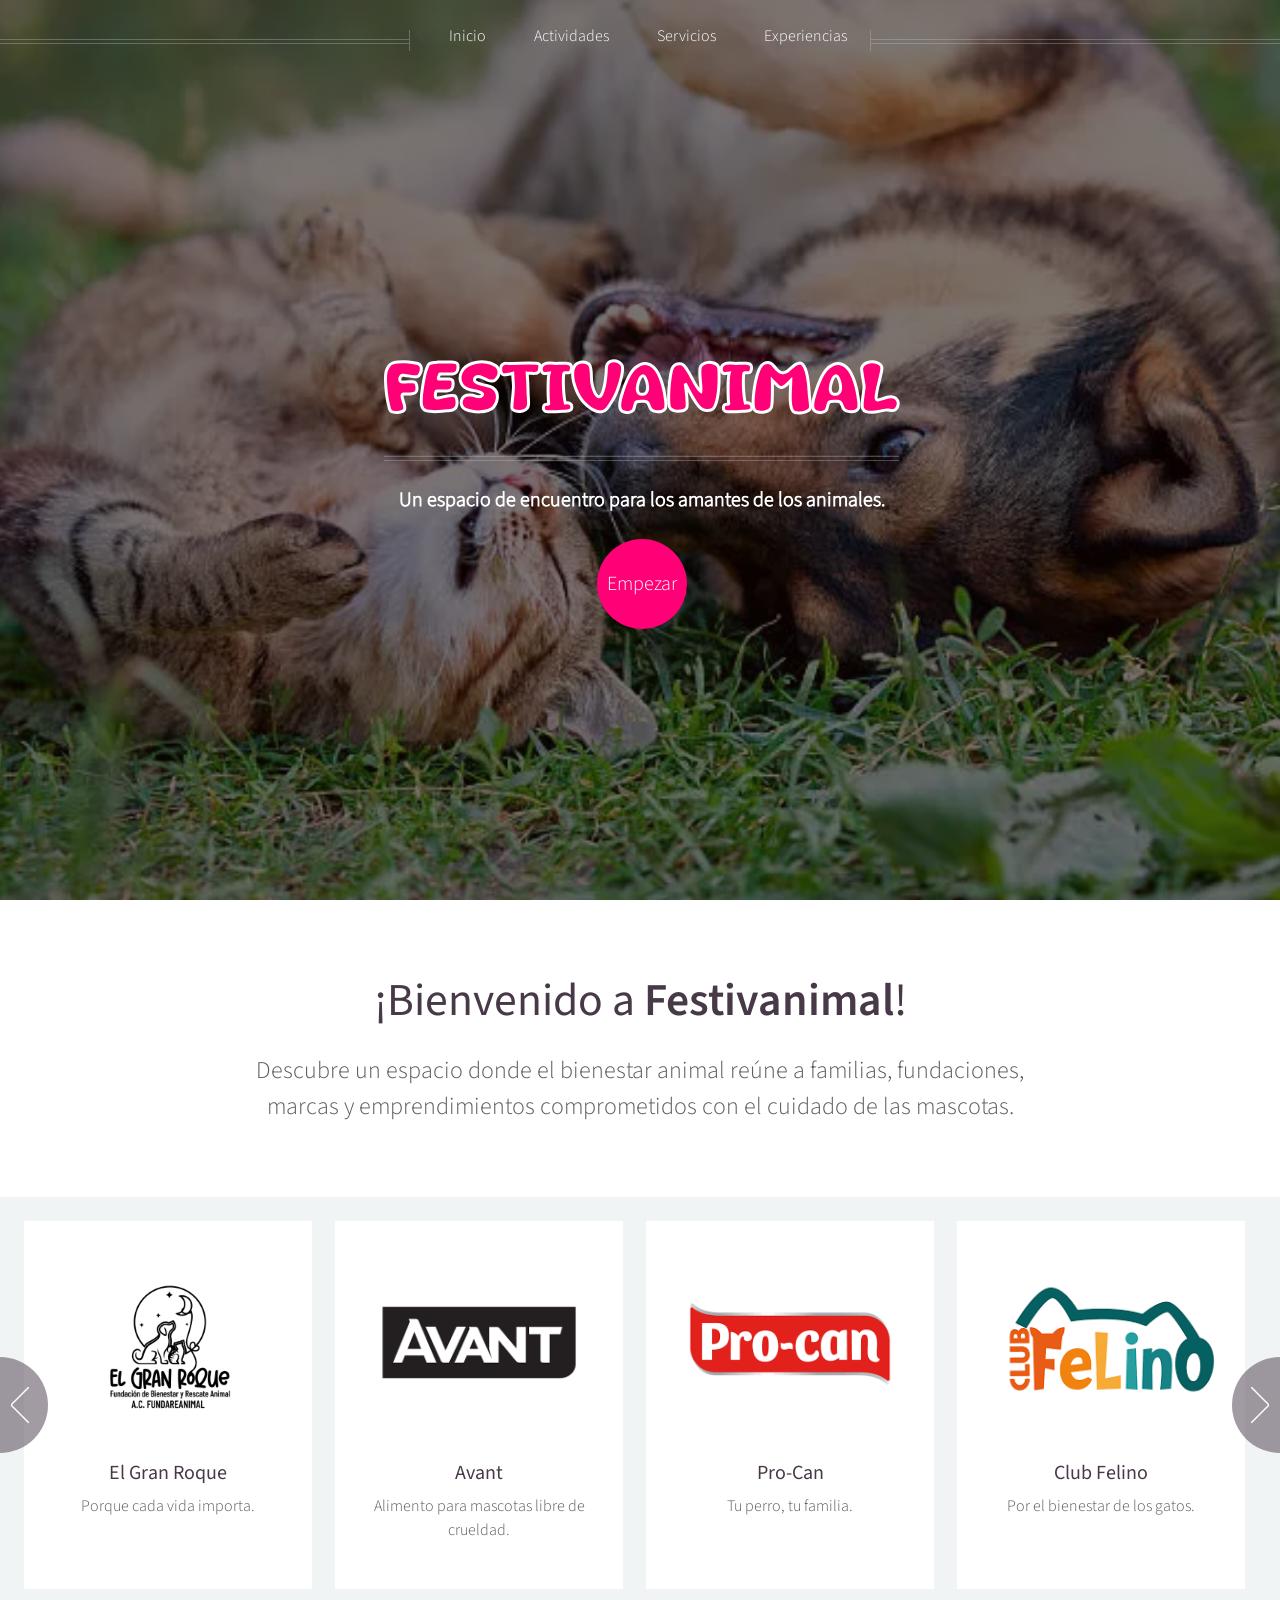
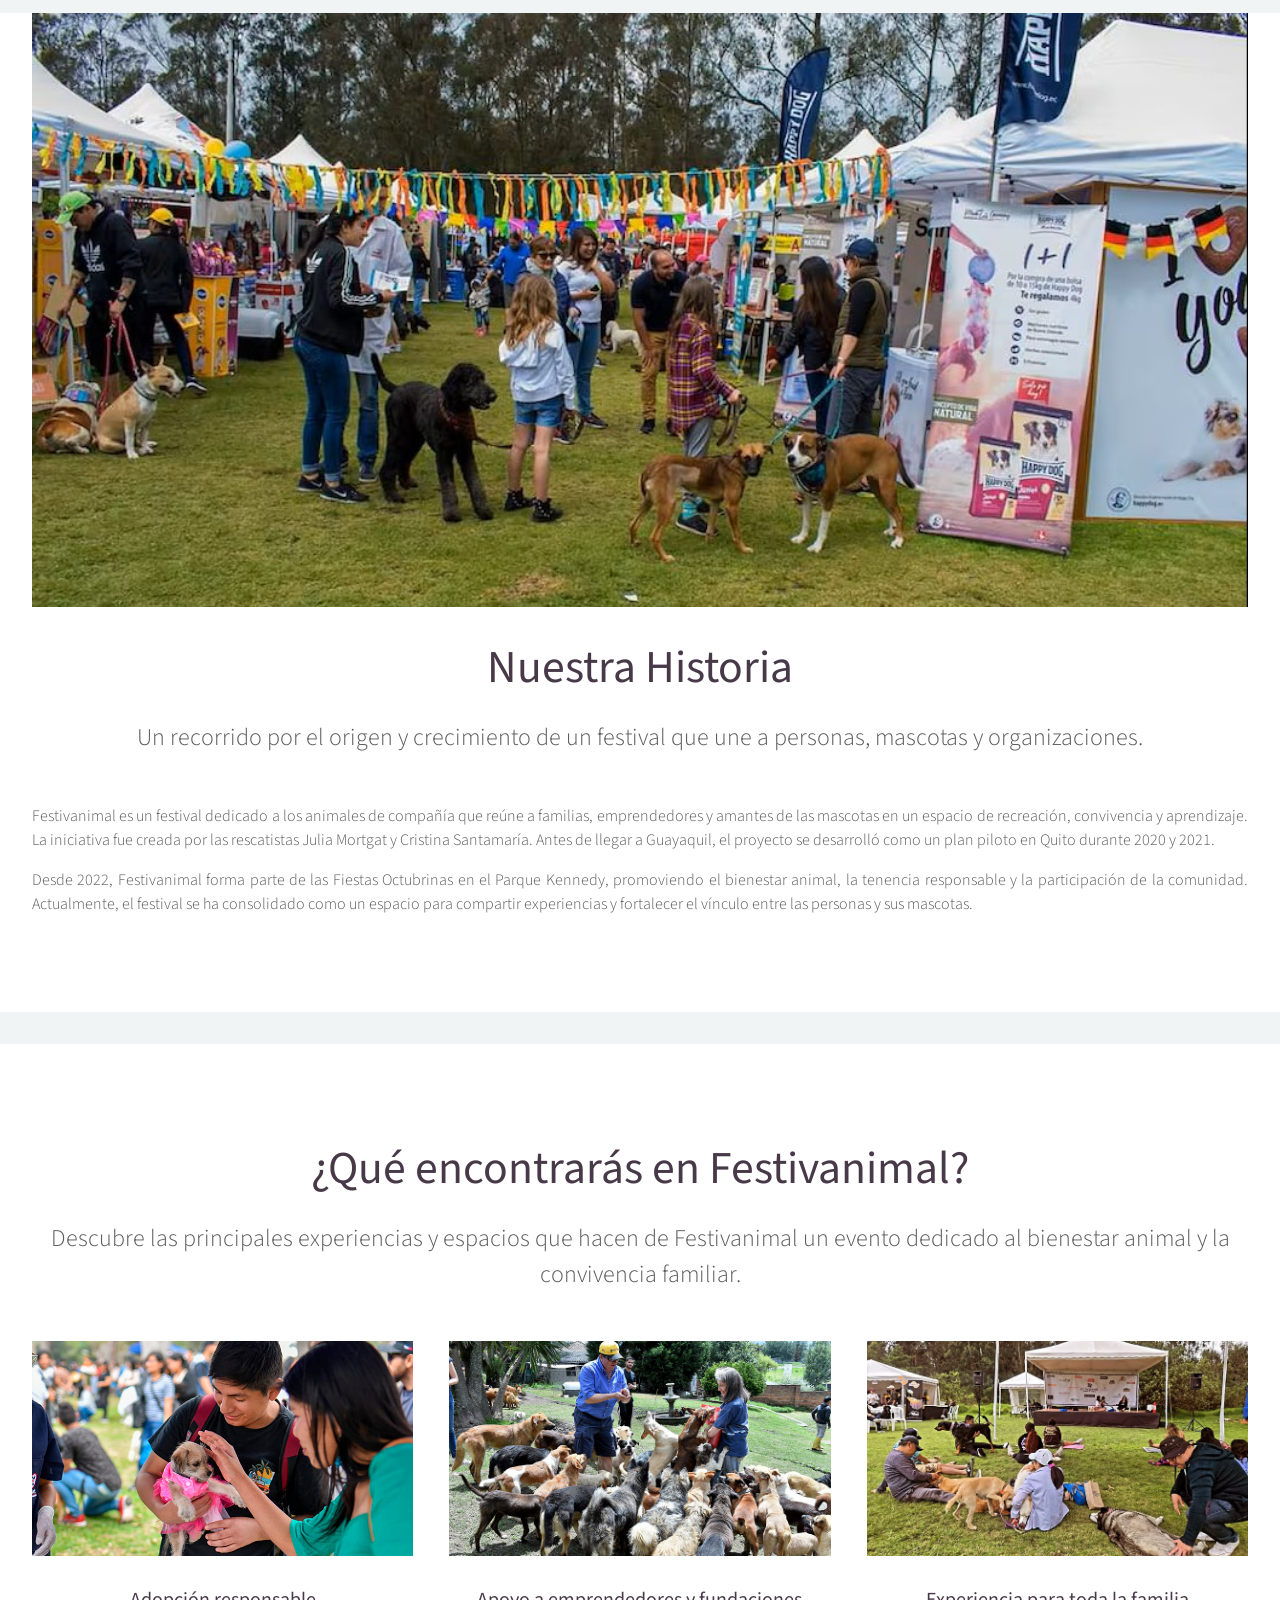
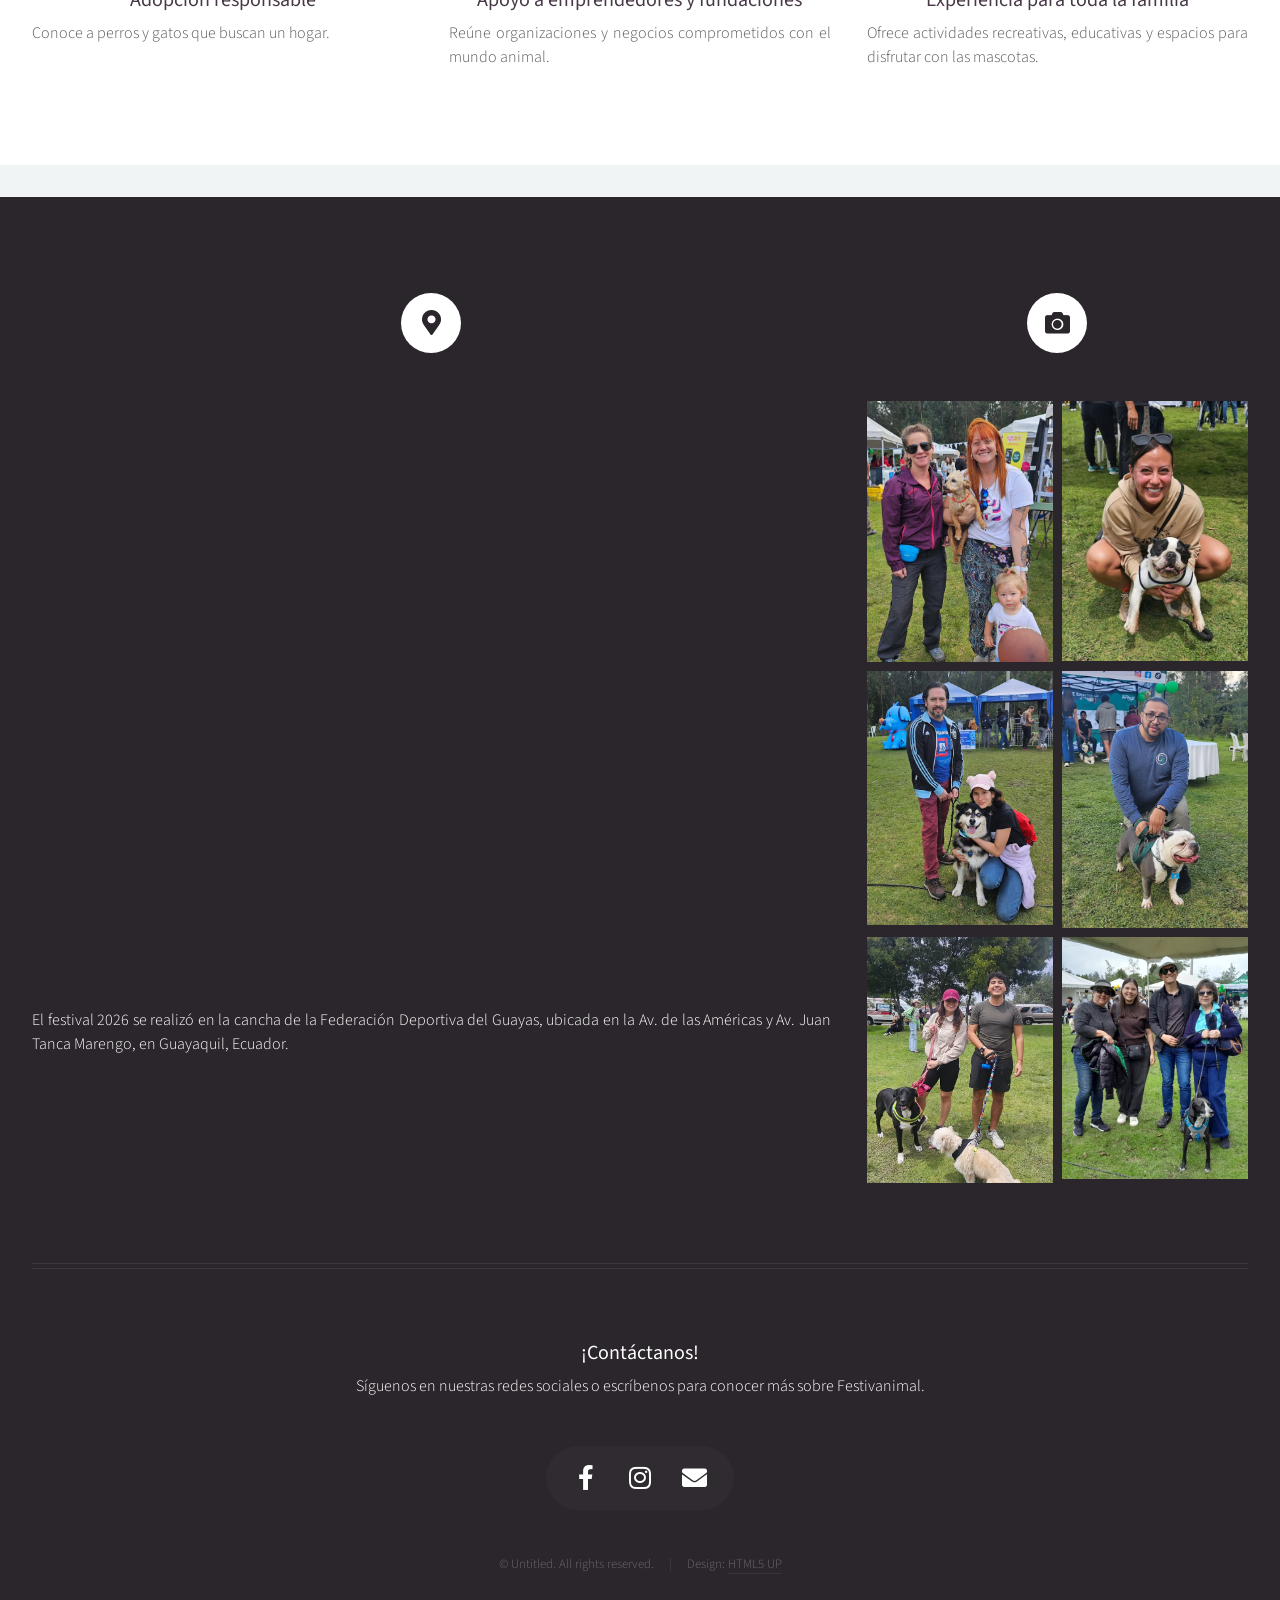
==== commit 784bb0ad: "refactor(nav): eliminar menú desplegable no utilizado" ====
--- a/index.html
+++ b/index.html
@@ -34,24 +34,6 @@
 						<nav id="nav">
 							<ul>
 								<li><a href="index.html">Inicio</a></li>
-								<li>
-									<a href="#">Dropdown</a>
-									<ul>
-										<li><a href="#">Lorem ipsum dolor</a></li>
-										<li><a href="#">Magna phasellus</a></li>
-										<li><a href="#">Etiam dolore nisl</a></li>
-										<li>
-											<a href="#">And a submenu &hellip;</a>
-											<ul>
-												<li><a href="#">Lorem ipsum dolor</a></li>
-												<li><a href="#">Phasellus consequat</a></li>
-												<li><a href="#">Magna phasellus</a></li>
-												<li><a href="#">Etiam dolore nisl</a></li>
-											</ul>
-										</li>
-										<li><a href="#">Veroeros feugiat</a></li>
-									</ul>
-								</li>
 								<li><a href="actividades.html">Actividades</a></li>
 								<li><a href="servicios.html">Servicios</a></li>
 								<li><a href="experiencias.html">Experiencias</a></li>
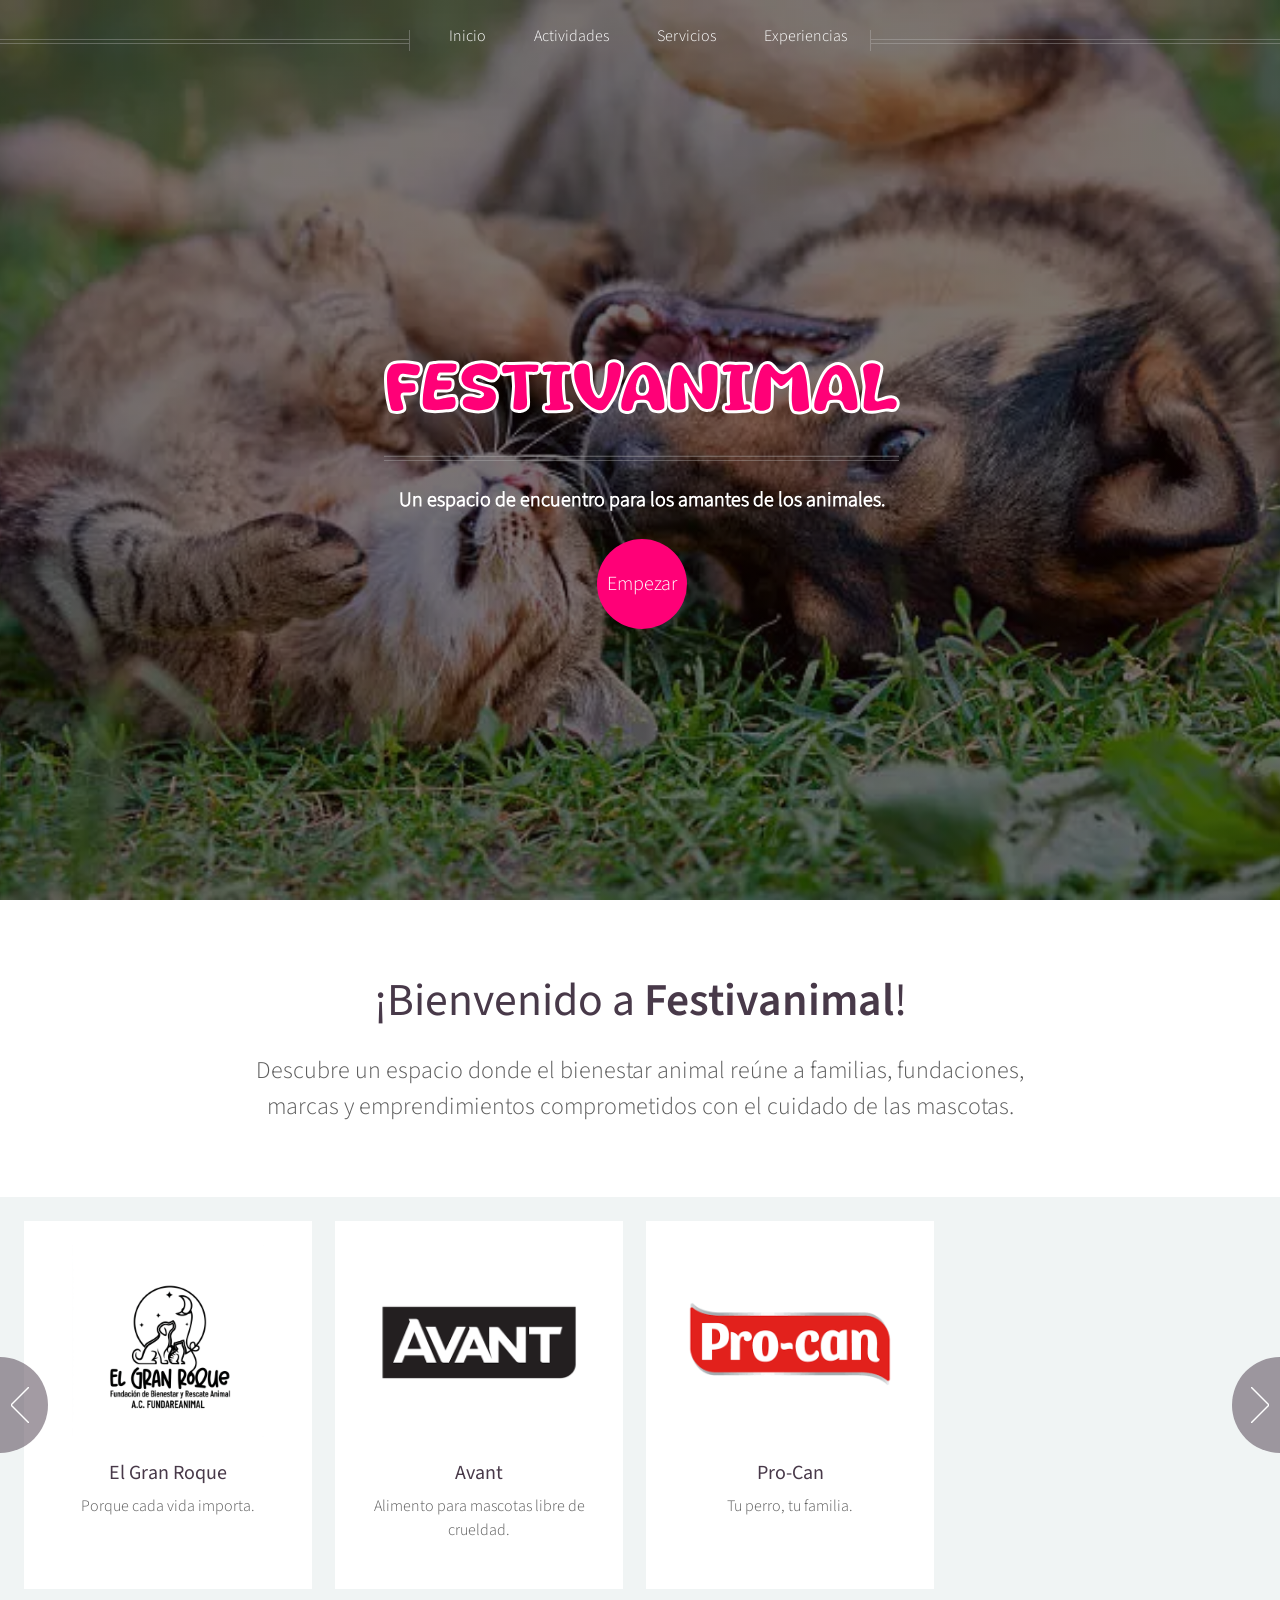
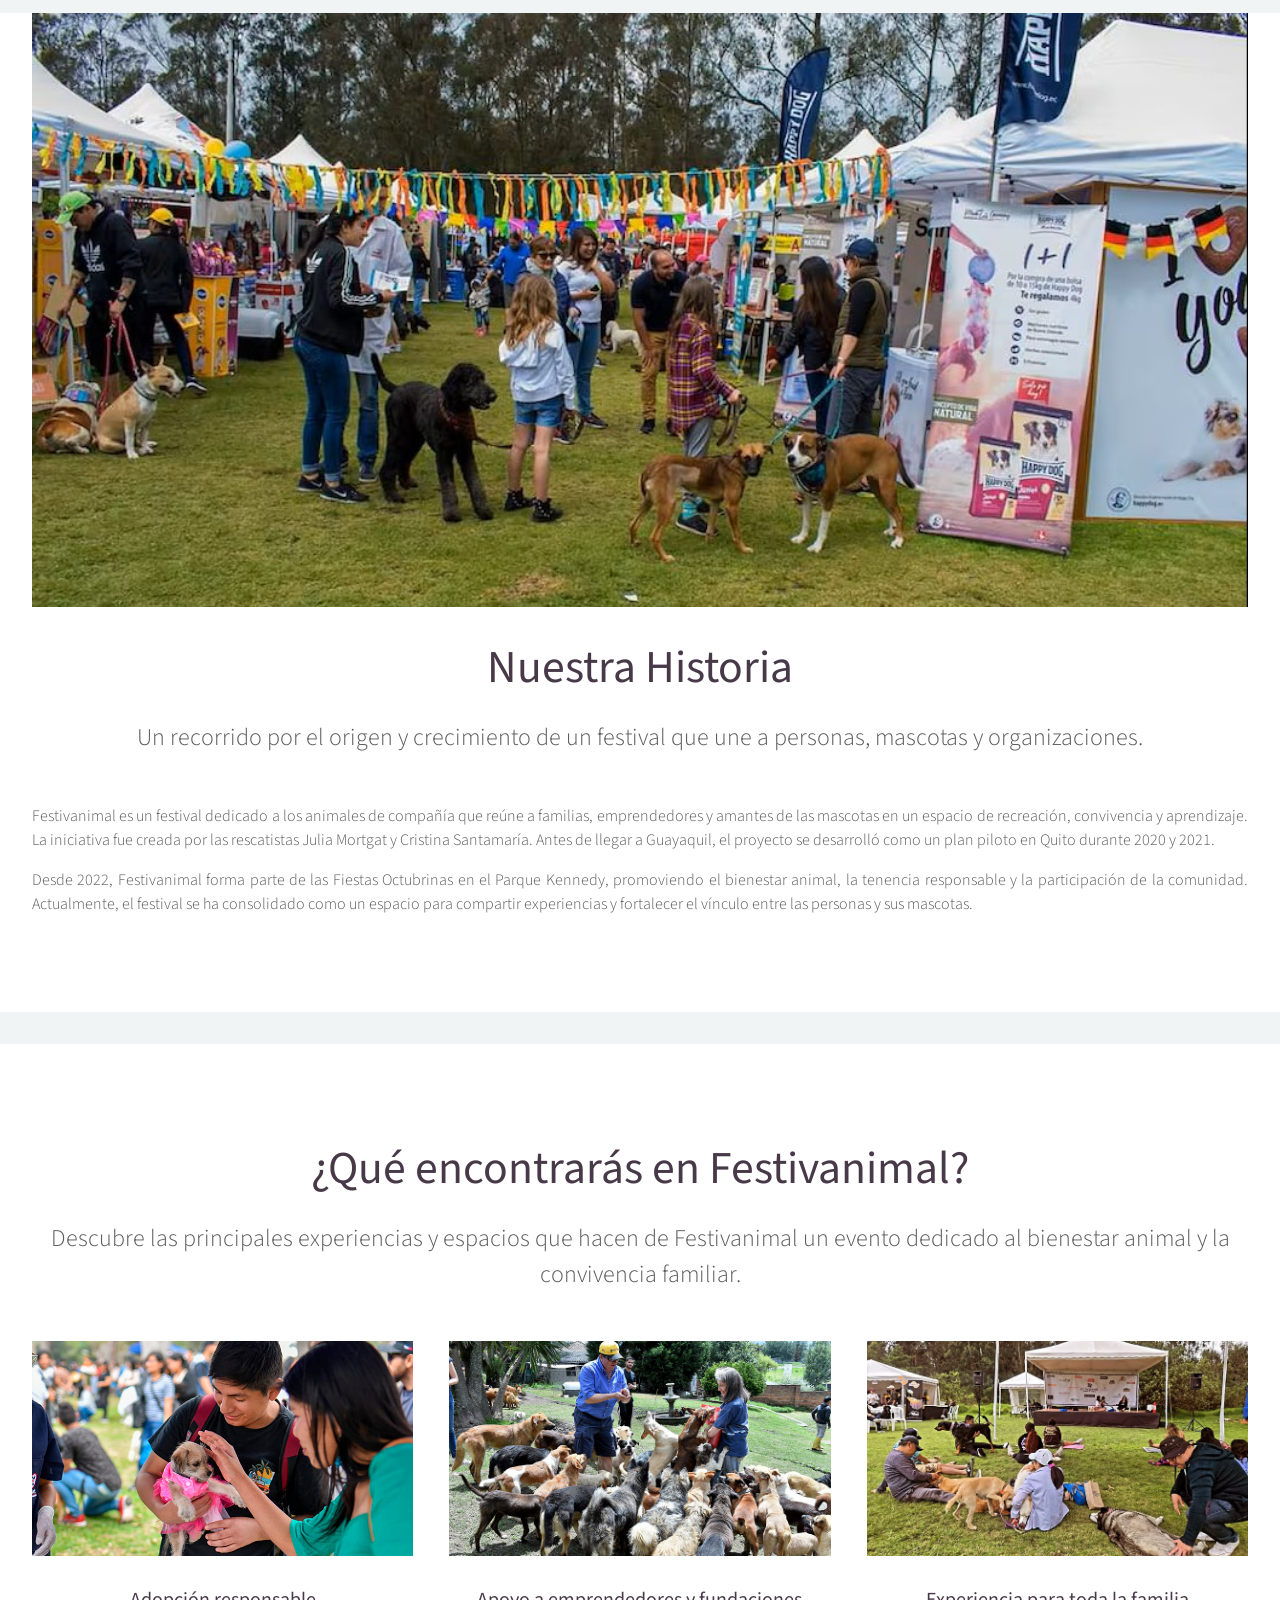
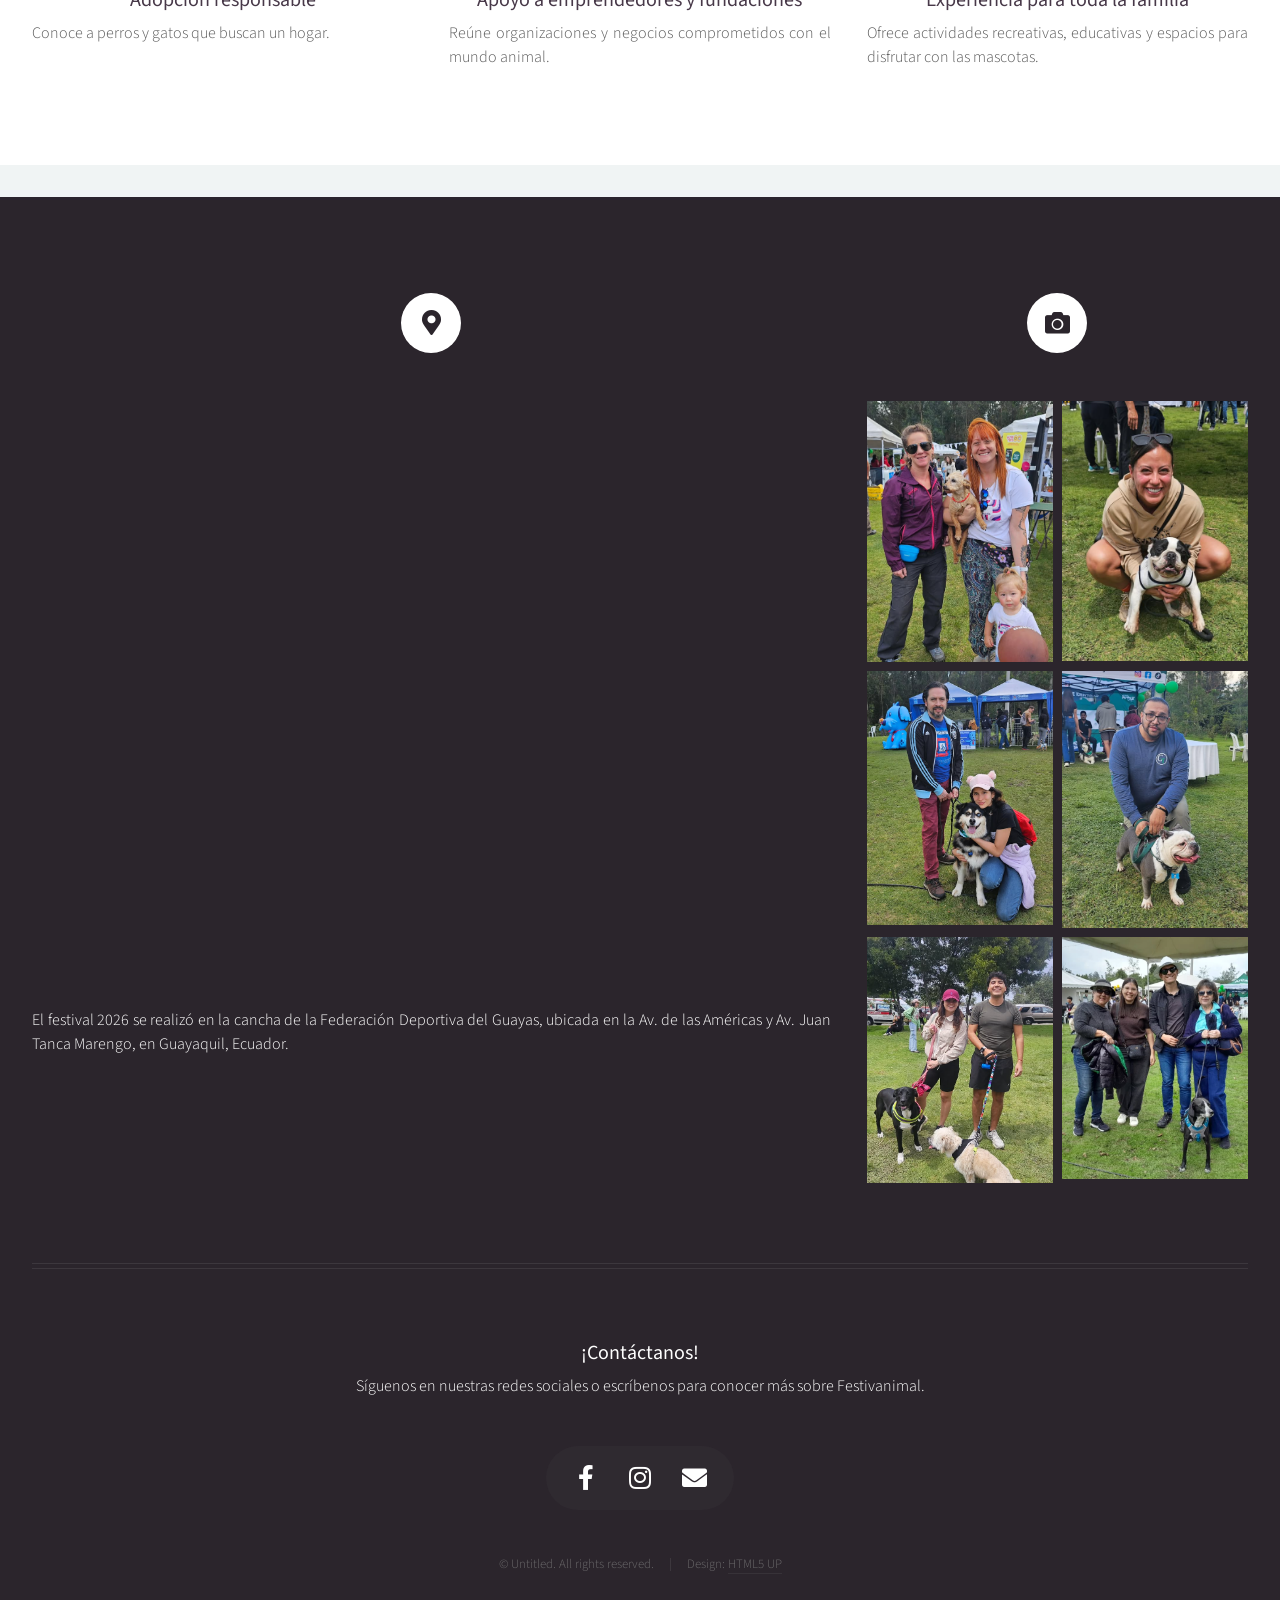
==== commit 4f169aac: "refactor: actualizar titulo de la pestaña del sitio a FESTIVANIMAL y Experiencias - FESTIVANIMAL" ====
--- a/index.html
+++ b/index.html
@@ -6,7 +6,7 @@
 -->
 <html>
 	<head>
-		<title>Helios by HTML5 UP</title>
+		<title>FESTIVANIMAL</title>
 		<meta charset="utf-8" />
 		<meta name="viewport" content="width=device-width, initial-scale=1, user-scalable=no" />
 		<link rel="stylesheet" href="assets/css/main.css" />
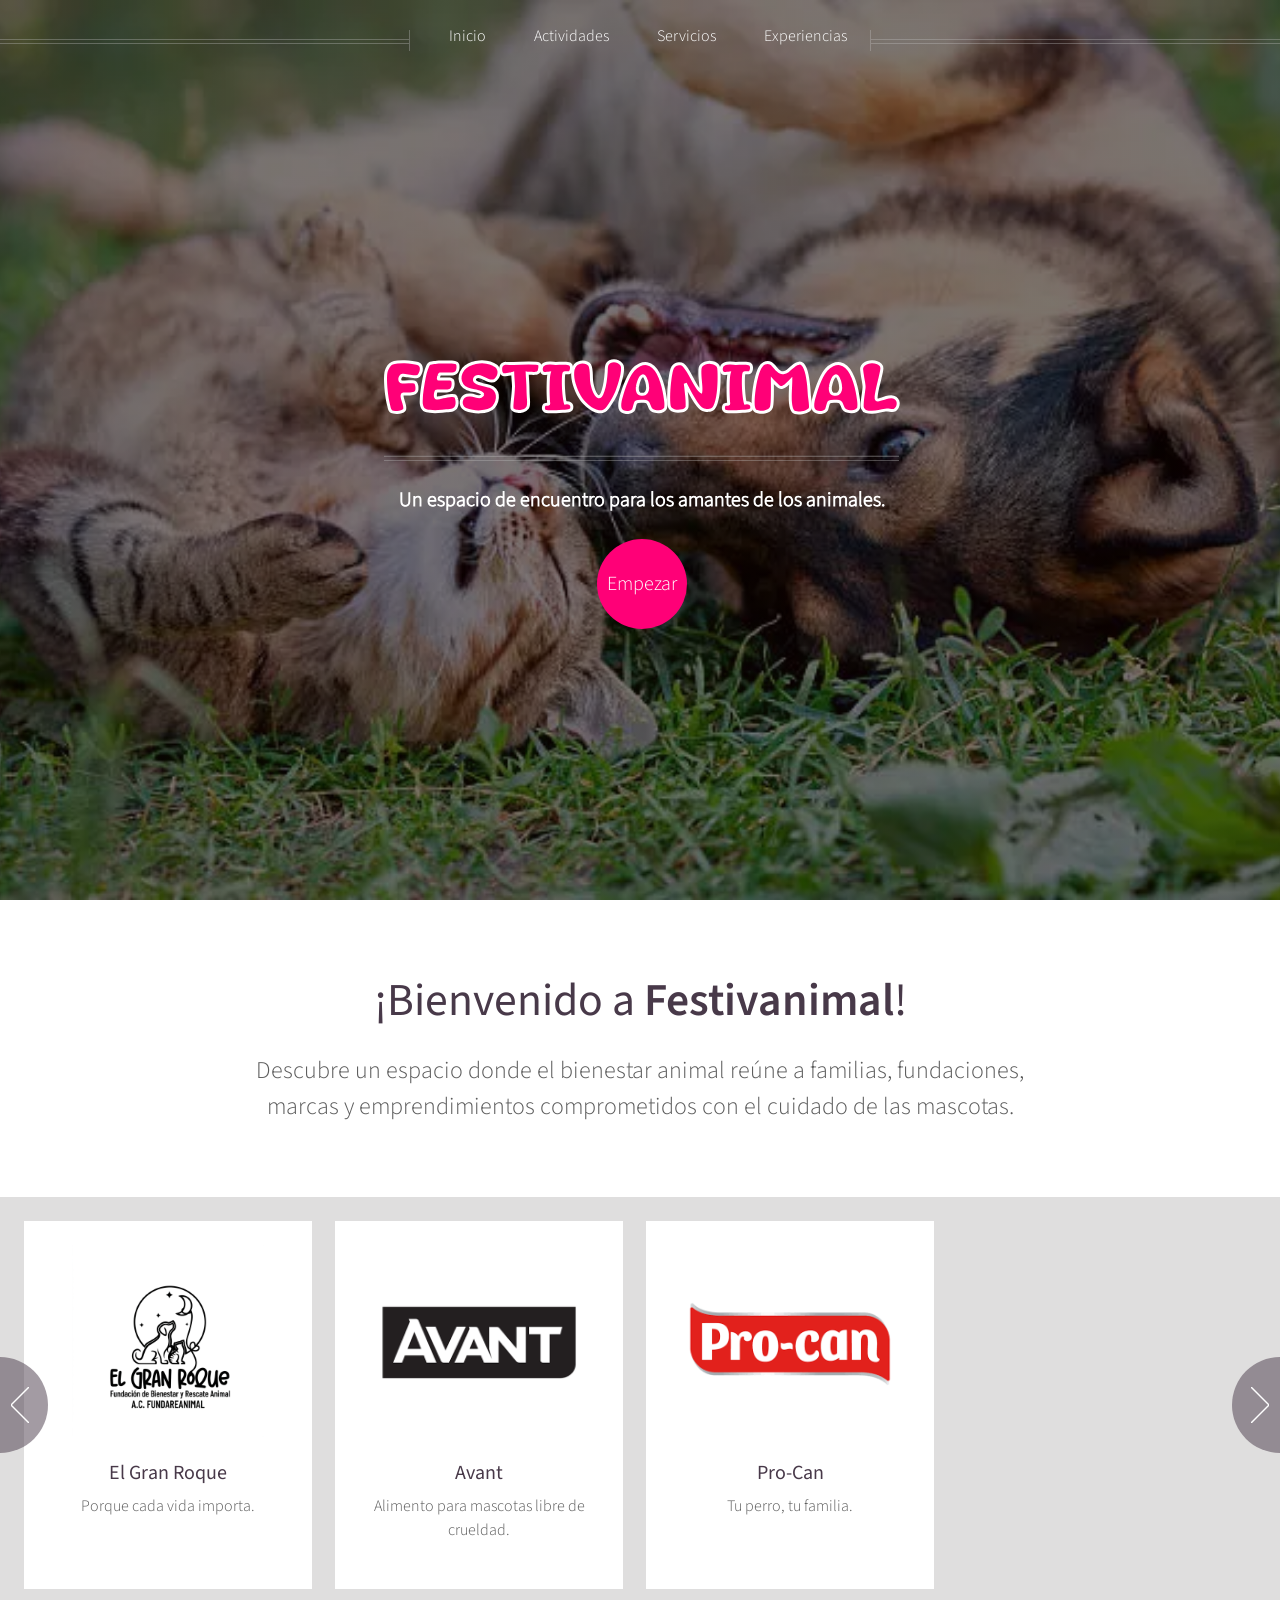
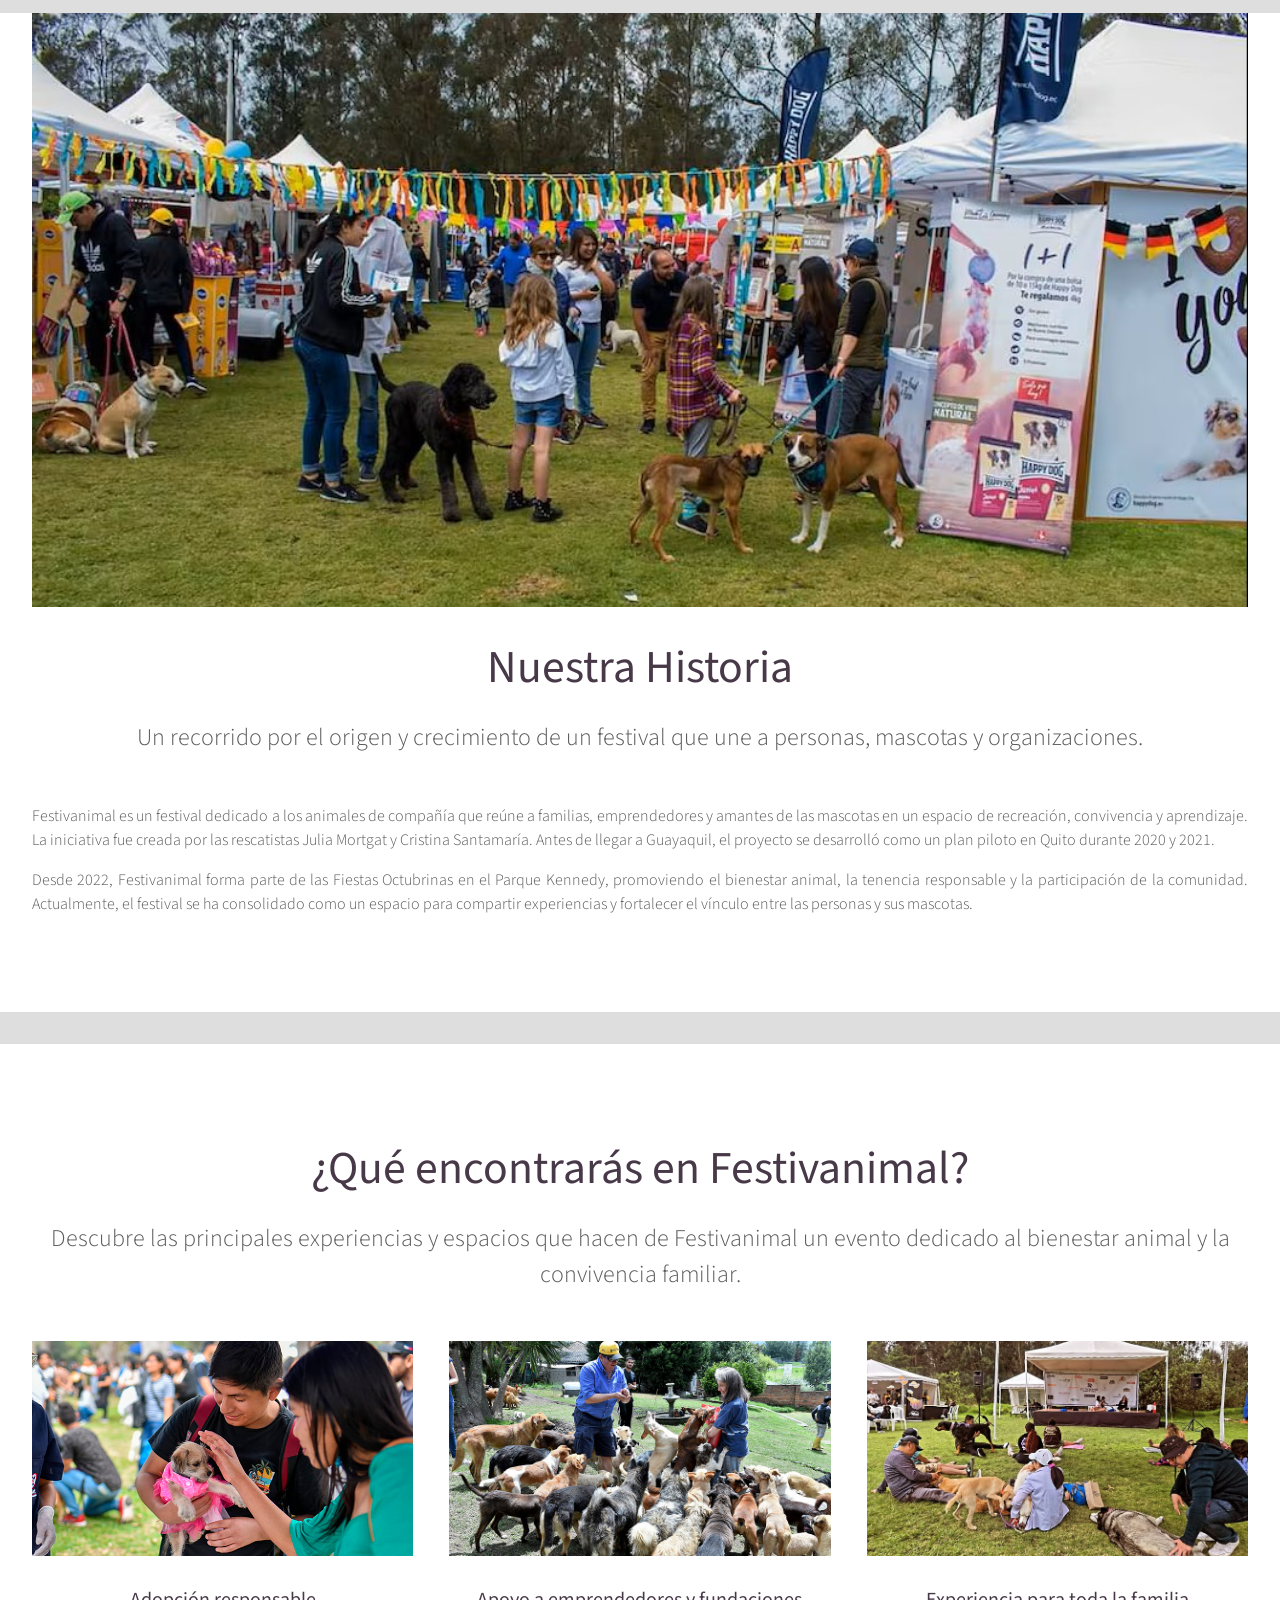
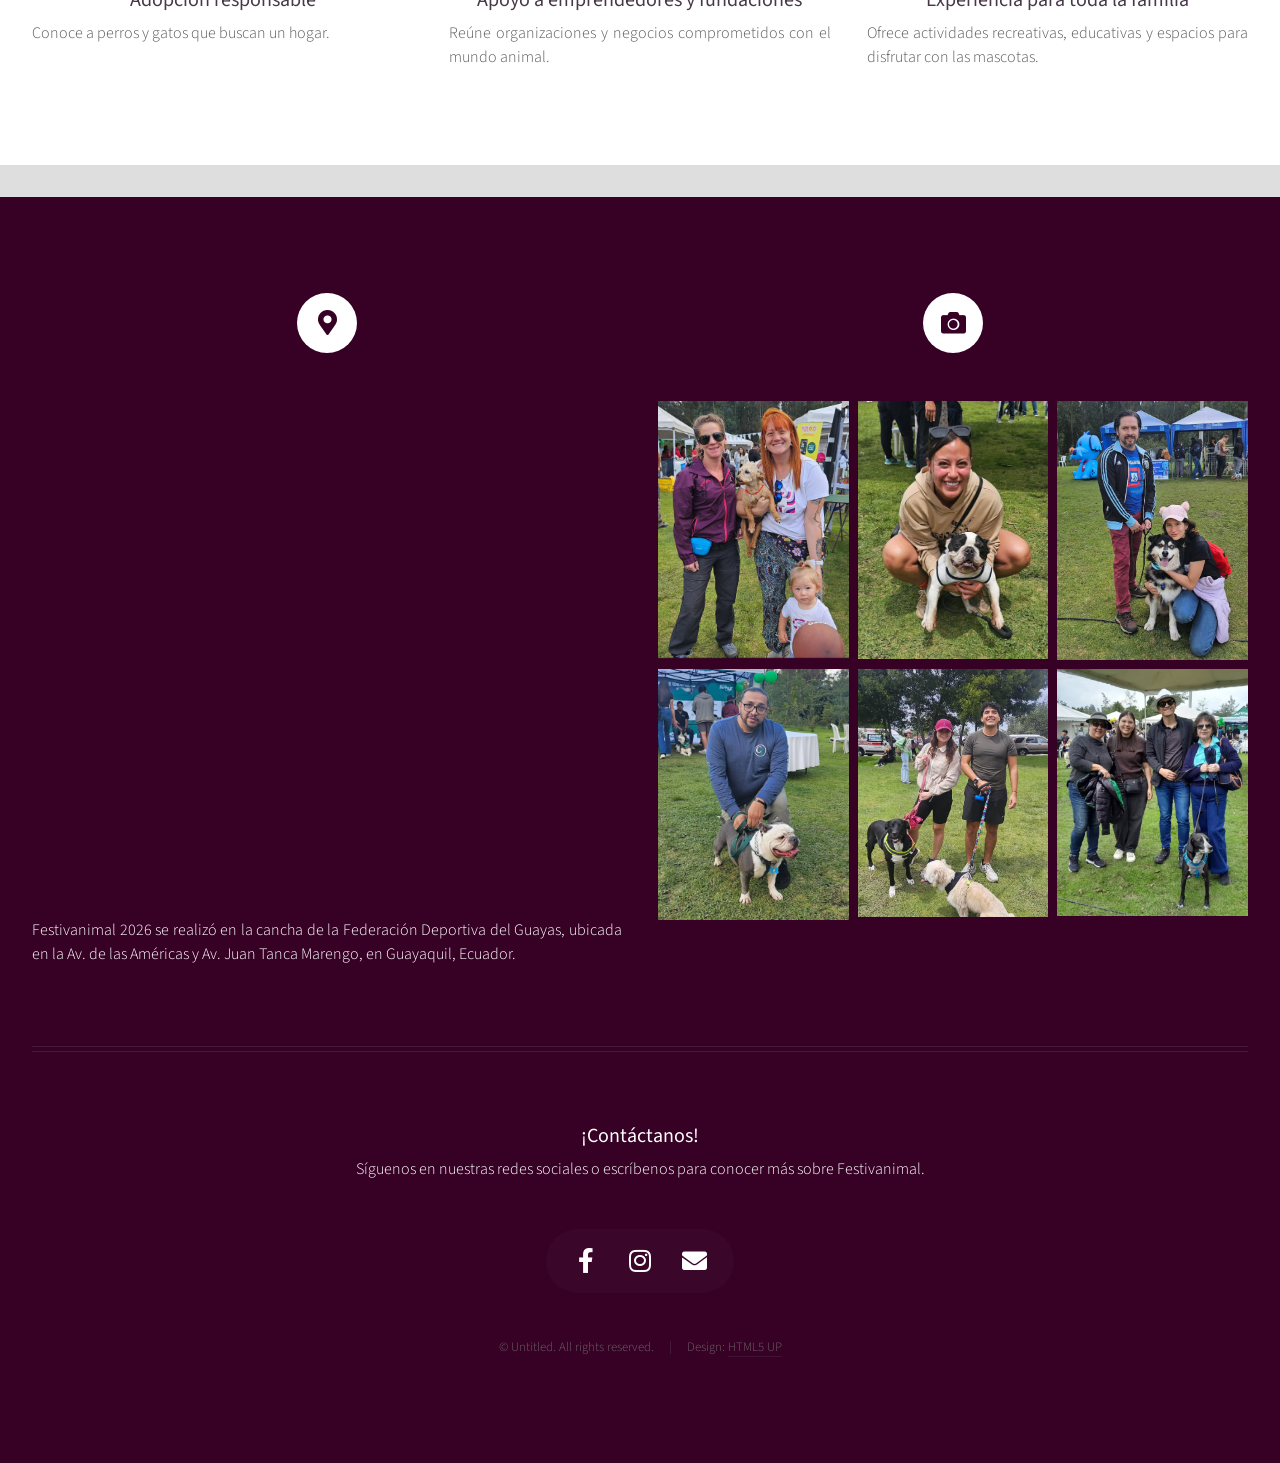
==== commit d380774b: "style: mejorar diseño visual de la página principal y el pie de página" ====
--- a/index.html
+++ b/index.html
@@ -232,46 +232,46 @@
 						<div class="row">
 
 							<!-- Ubicación -->
-								<section class="col-8 col-12-mobile">
+								<section class="col-6 col-12-mobile">
 									<header>
 										<h2 class="icon solid fa-map-marker-alt circled"><span class="label">Ubicación</span></h2>
 									</header>
 									<iframe
 										src="https://www.google.com/maps/embed?pb=!1m18!1m12!1m3!1d3986.9450941913155!2d-79.9028365252709!3d-2.1745632372416135!2m3!1f0!2f0!3f0!3m2!1i1024!2i768!4f13.1!3m3!1m2!1s0x902d6debd11552f3%3A0xef8361dd24d4595!2sFederaci%C3%B3n%20Ecuatoriana%20de%20B%C3%A9isbol!5e0!3m2!1ses!2sec!4v1792810778900!5m2!1ses!2sec" 
 										width="100%" 
-										height="600" 
+										height="510" 
 										style="border:0;" 
 										allowfullscreen="" 
 										loading="lazy"
 										referrerpolicy="strict-origin-when-cross-origin">
 									</iframe>
 									<p>
-										El festival 2026 se realizó en la cancha de la Federación Deportiva del Guayas, ubicada en la Av. de las Américas y Av. Juan Tanca Marengo, en Guayaquil, Ecuador.
+										Festivanimal 2026 se realizó en la cancha de la Federación Deportiva del Guayas, ubicada en la Av. de las Américas y Av. Juan Tanca Marengo, en Guayaquil, Ecuador.
 									</p>
 								</section>
 
 							<!-- Photos -->
-								<section class="col-4 col-12-mobile">
+								<section class="col-6 col-12-mobile">
 									<header>
 										<h2 class="icon solid fa-camera circled"><span class="label">Photos</span></h2>
 									</header>
 									<div class="row gtr-25">
-										<div class="col-6">
+										<div class="col-4">
 											<a href="#" class="image fit"><img src="images/photos_2.png" alt="" /></a>
 										</div>
-										<div class="col-6">
+										<div class="col-4">
 											<a href="#" class="image fit"><img src="images/photos_1.png" alt="" /></a>
 										</div>
-										<div class="col-6">
+										<div class="col-4">
 											<a href="#" class="image fit"><img src="images/photos_4.png" alt="" /></a>
 										</div>
-										<div class="col-6">
+										<div class="col-4">
 											<a href="#" class="image fit"><img src="images/photos_3.png" alt="" /></a>
 										</div>
-										<div class="col-6">
+										<div class="col-4">
 											<a href="#" class="image fit"><img src="images/photos_5.png" alt="" /></a>
 										</div>
-										<div class="col-6">
+										<div class="col-4">
 											<a href="#" class="image fit"><img src="images/photos_6.png" alt="" /></a>
 										</div>
 									</div>
--- a/assets/css/main.css
+++ b/assets/css/main.css
@@ -88,7 +88,7 @@
 	}
 
 	body {
-		background: #f0f4f4;
+		background:   #dad9d9dc;
 		color: #5b5b5b;
 		font-size: 15pt;
 		line-height: 1.85em;
@@ -2470,13 +2470,13 @@
 		position: relative;
 		overflow: hidden;
 		padding: 6em 0 6em 0;
-		background: #2b252c;
+		background: #360125;
 		color: #fff;
 	}
 
 		#footer .icon.circled {
 			background: #fff;
-			color: #2b252c;
+			color: #360125;
 		}
 
 		#footer header {
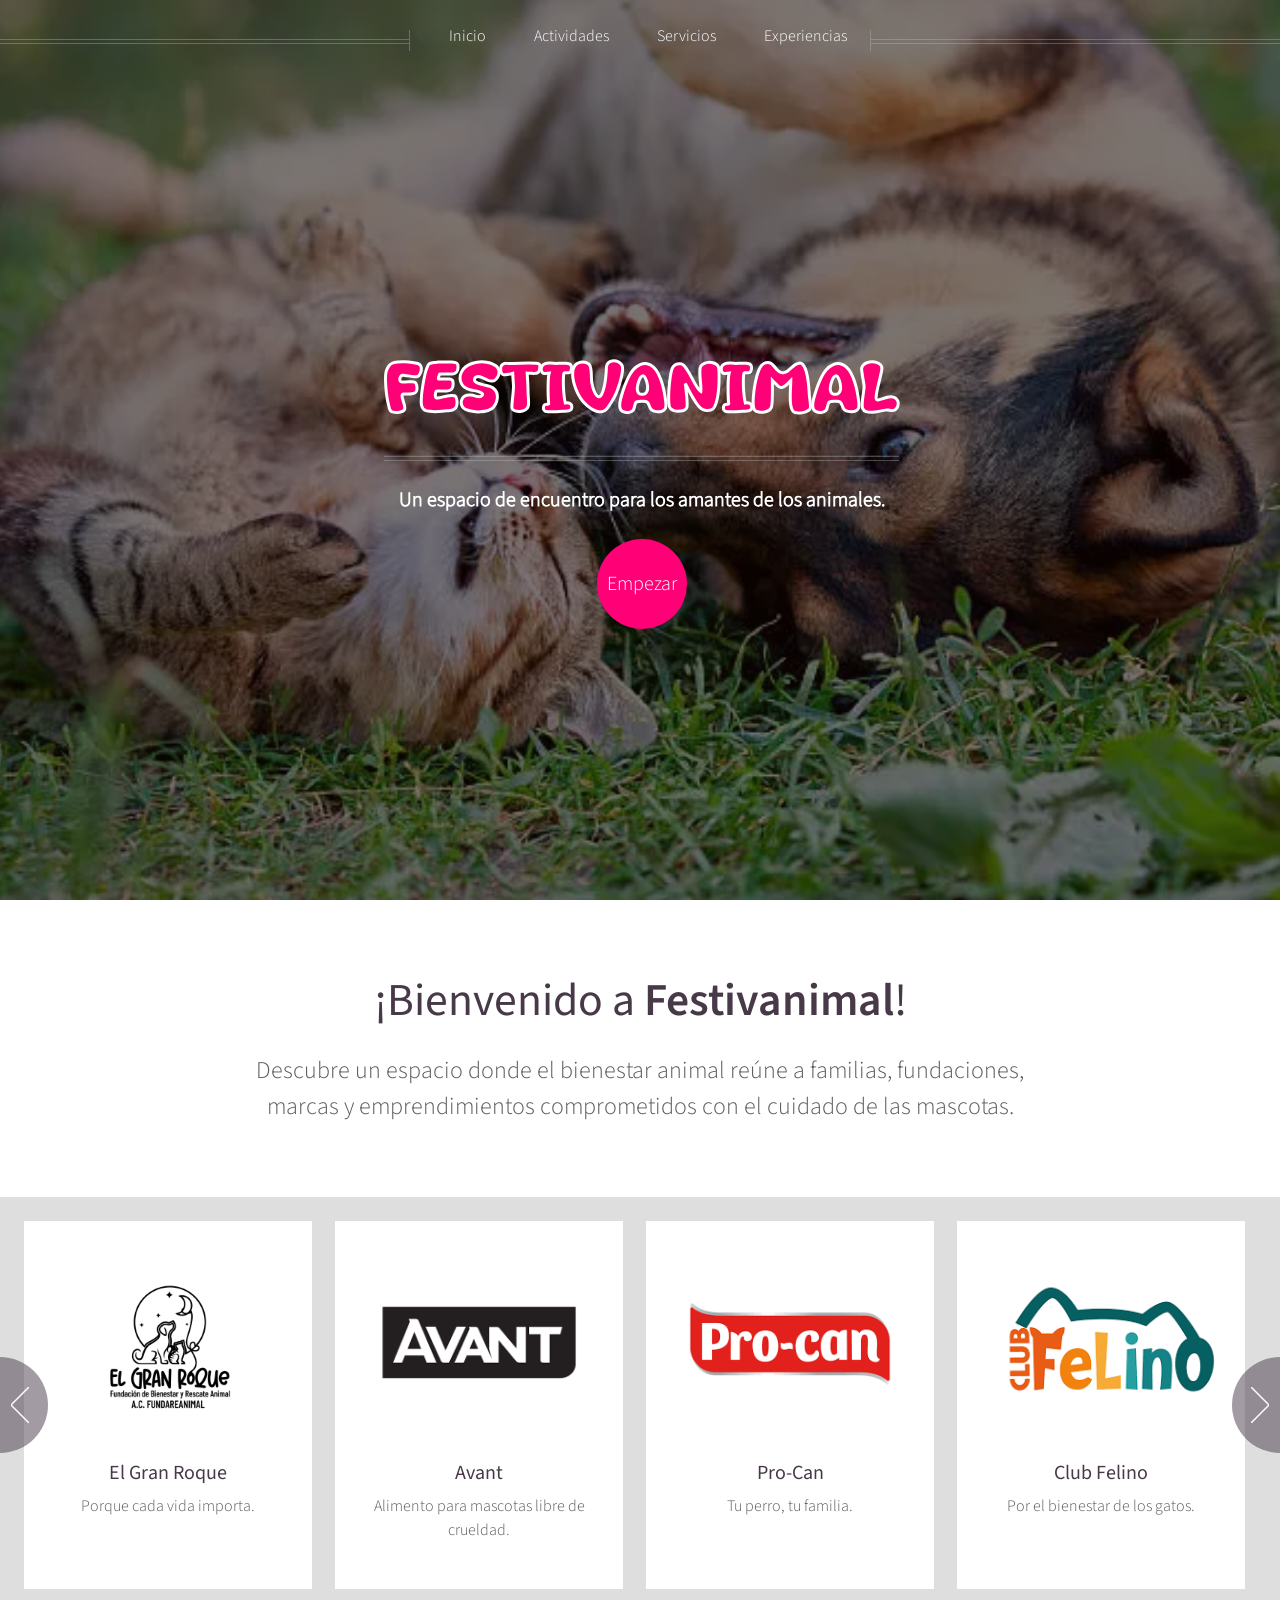
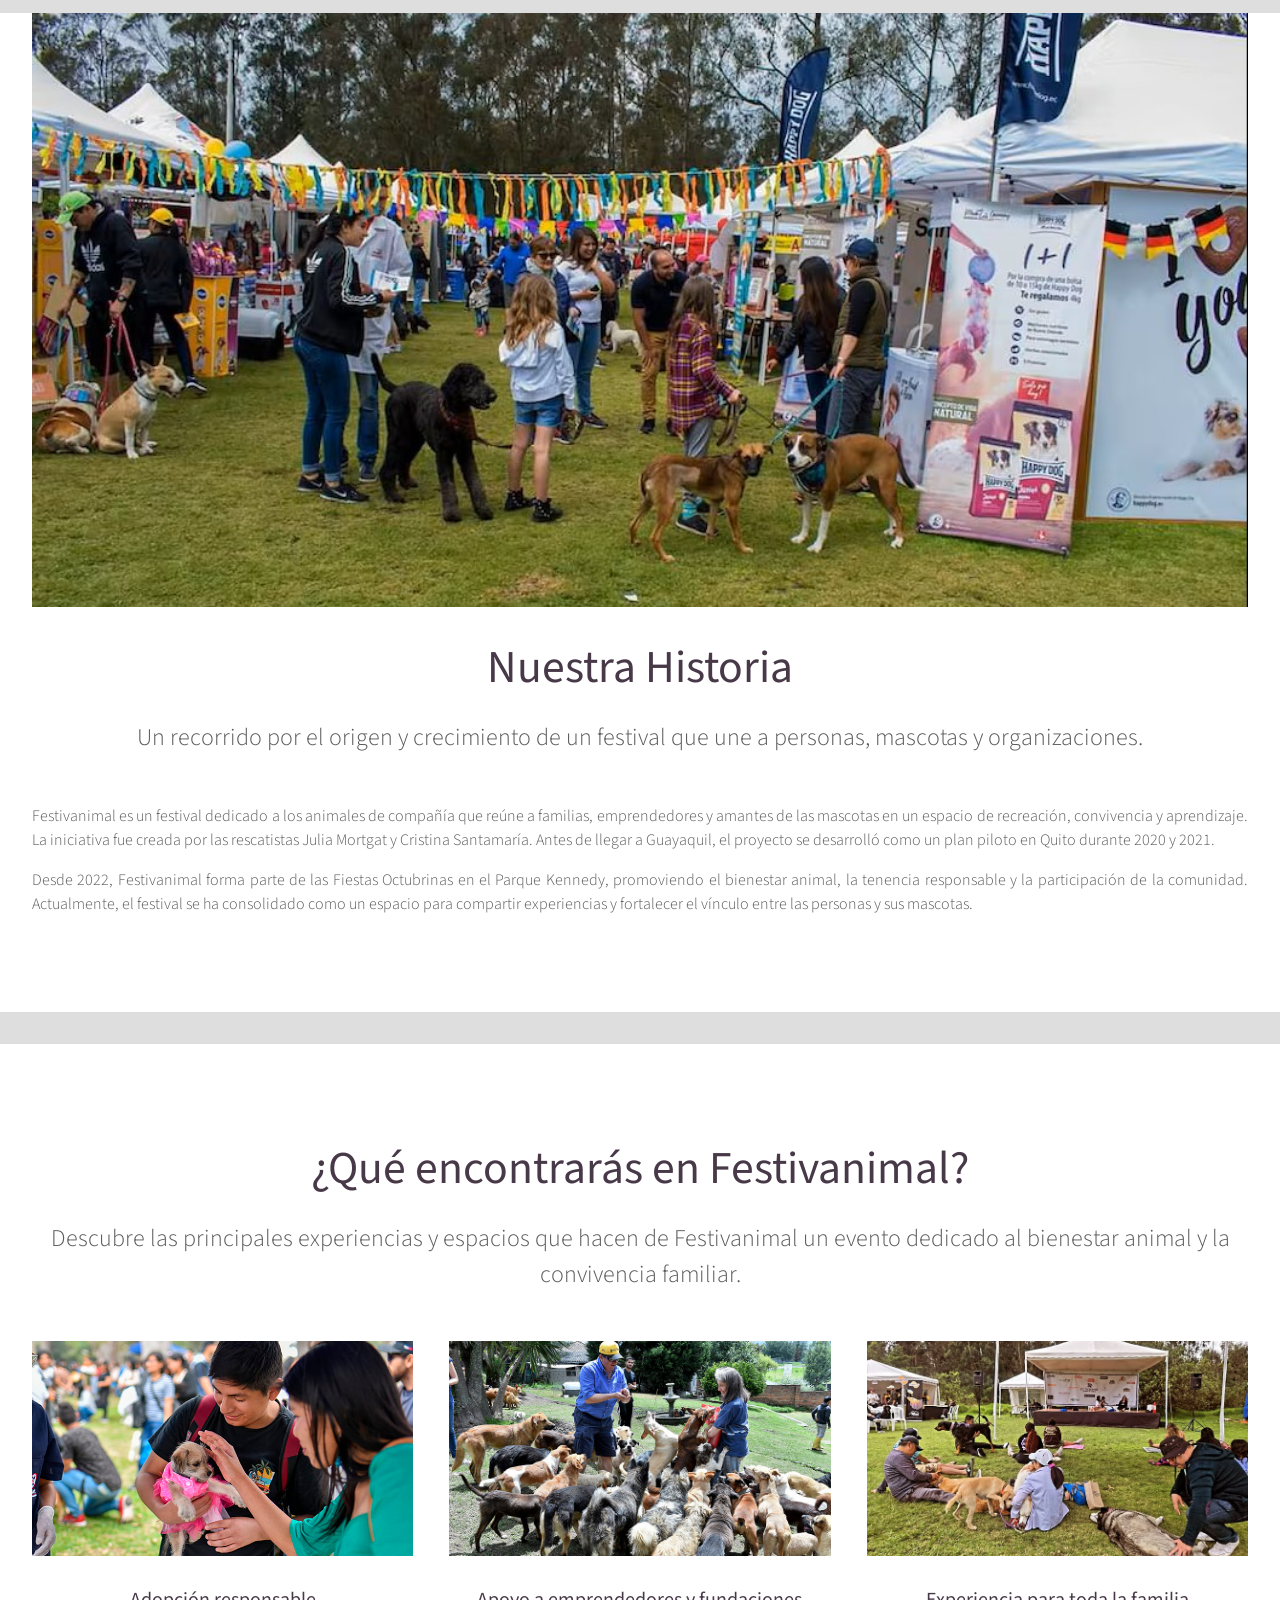
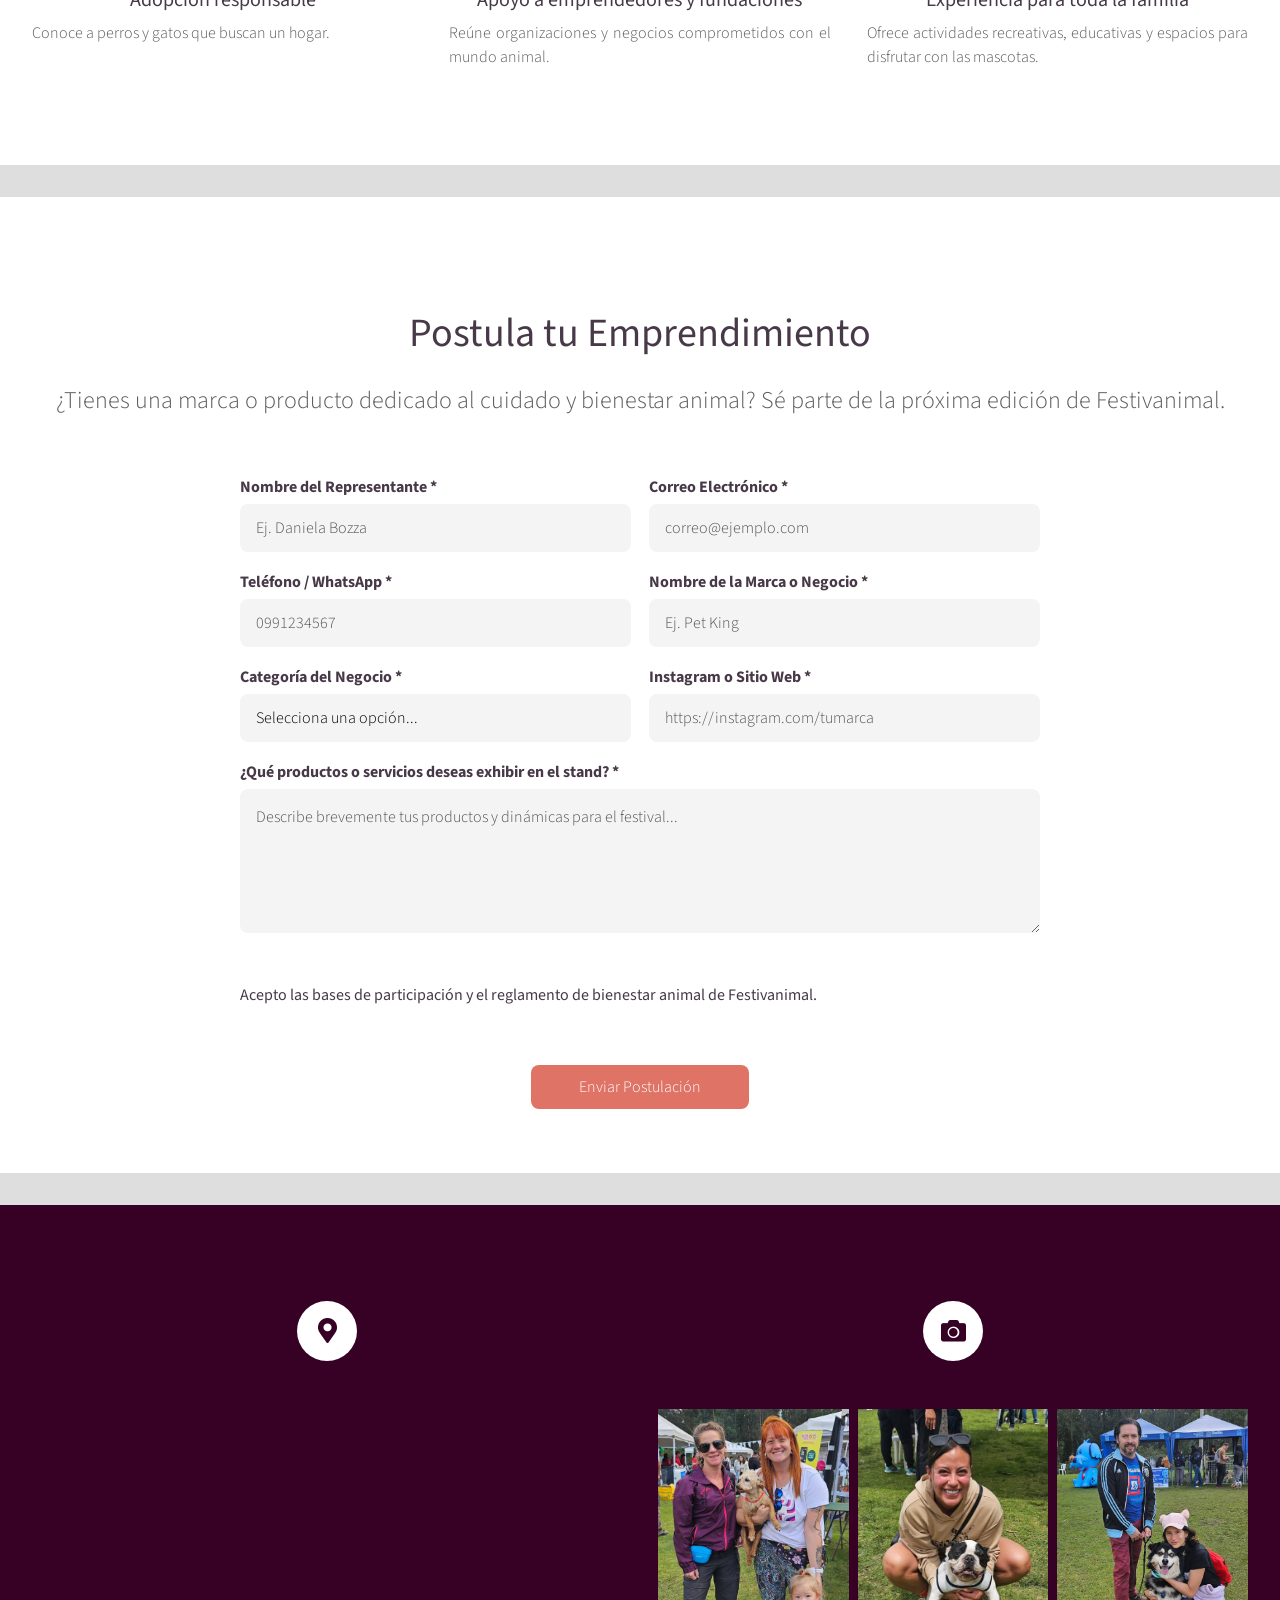
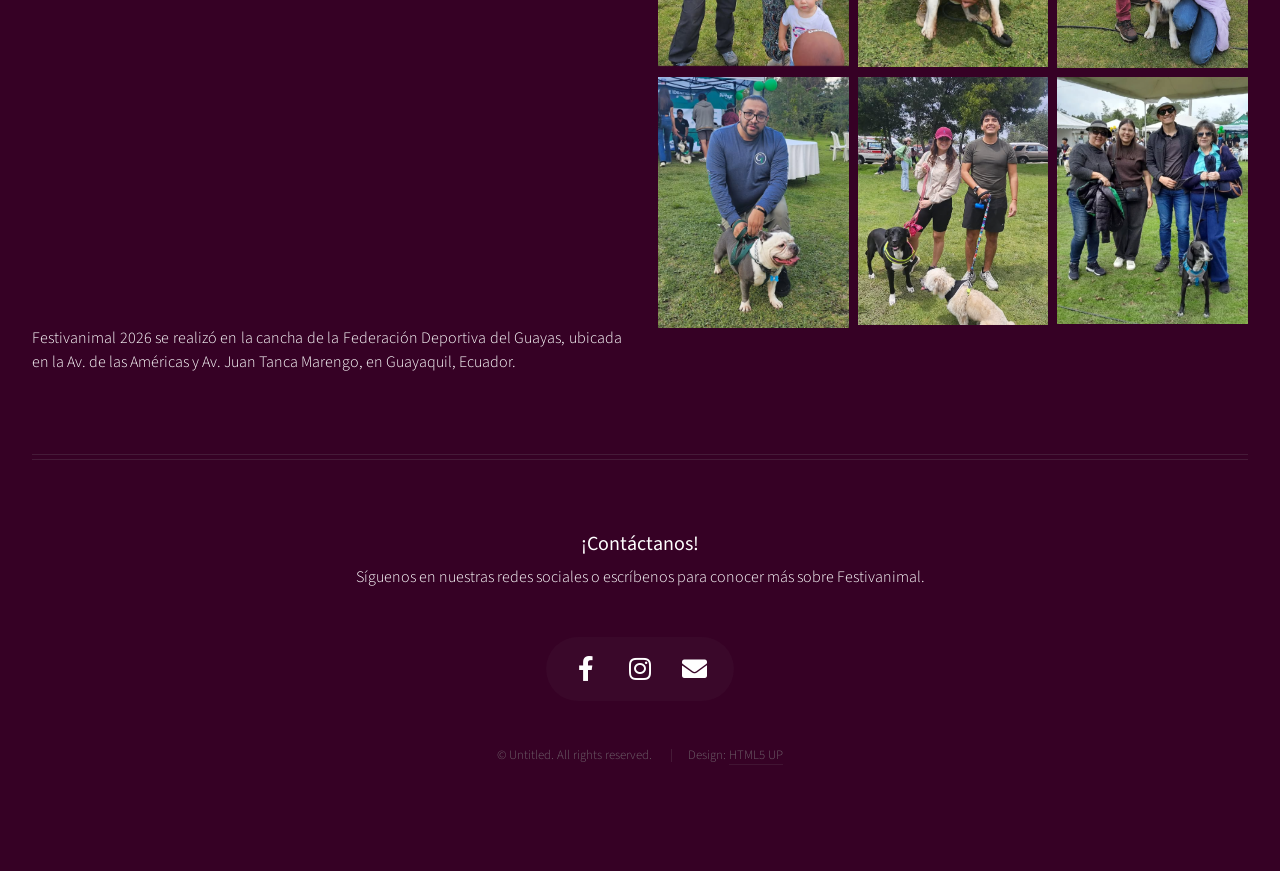
==== commit 729dba5a: "feat: agrega formulario de postulacion de emprendedores" ====
--- a/index.html
+++ b/index.html
@@ -5,322 +5,435 @@
 	Free for personal and commercial use under the CCA 3.0 license (html5up.net/license)
 -->
 <html>
-	<head>
-		<title>FESTIVANIMAL</title>
-		<meta charset="utf-8" />
-		<meta name="viewport" content="width=device-width, initial-scale=1, user-scalable=no" />
-		<link rel="stylesheet" href="assets/css/main.css" />
-		<noscript><link rel="stylesheet" href="assets/css/noscript.css" /></noscript>
-	</head>
-	<body class="homepage is-preload">
-		<div id="page-wrapper">
-
-			<!-- Header -->
-				<div id="header">
-
-					<!-- Inner -->
-						<div class="inner">
-							<header>
-								<h1><a href="index.html" id="logo">FESTIVANIMAL</a></h1>
-								<hr />
-								<p>Un espacio de encuentro para los amantes de los animales.</p>
-							</header>
-							<footer>
-								<a href="#banner" class="button circled scrolly">Empezar</a>
-							</footer>
-						</div>
-
-					<!-- Nav -->
-						<nav id="nav">
-							<ul>
-								<li><a href="index.html">Inicio</a></li>
-								<li><a href="actividades.html">Actividades</a></li>
-								<li><a href="servicios.html">Servicios</a></li>
-								<li><a href="experiencias.html">Experiencias</a></li>
-							</ul>
-						</nav>
-
-				</div>
-
-			<!-- Banner -->
-				<section id="banner">
-					<header>
-						<h2>¡Bienvenido a <strong>Festivanimal</strong>!</h2>
-						<p>
-							Descubre un espacio donde el bienestar animal reúne a familias, fundaciones, <br>
-							marcas y emprendimientos comprometidos con el cuidado de las mascotas.
-						</p>
-					</header>
-				</section>
-
-			<!-- Carousel -->
-				<section class="carousel">
-					<div class="reel">
-
-						<article>
-							<a href="#" class="image featured"><img src="images/el_gran_roque.jpg" alt="" /></a>
-							<header>
-								<h3><a href="#">El Gran Roque</a></h3>
-							</header>
-							<p>Porque cada vida importa.</p>
-						</article>
-
-						<article>
-							<a href="#" class="image featured"><img src="images/avant.png" alt="" /></a>
-							<header>
-								<h3><a href="#">Avant</a></h3>
-							</header>
-							<p>Alimento para mascotas libre de crueldad.</p>
-						</article>
-
-						<article>
-							<a href="#" class="image featured"><img src="images/pro-can.png" alt="" /></a>
-							<header>
-								<h3><a href="#">Pro-Can</a></h3>
-							</header>
-							<p>Tu perro, tu familia.</p>
-						</article>
-
-						<article>
-							<a href="#" class="image featured"><img src="images/club felino.png" alt="" /></a>
-							<header>
-								<h3><a href="#">Club Felino</a></h3>
-							</header>
-							<p>Por el bienestar de los gatos.</p>
-						</article>
-
-						<article>
-							<a href="#" class="image featured"><img src="images/ownat.png" alt="" /></a>
-							<header>
-								<h3><a href="#">Ownat</a></h3>
-							</header>
-							<p>Alimentación de verdad.</p>
-						</article>
-
-						<article>
-							<a href="#" class="image featured"><img src="images/assis pet.png" alt="" /></a>
-							<header>
-								<h3><a href="#">Assis Pet</a></h3>
-							</header>
-							<p>El cuidado y amor que tu mascota merece.</p>
-						</article>
-
-						<article>
-							<a href="#" class="image featured"><img src="images/campo pets.jpg" alt="" /></a>
-							<header>
-								<h3><a href="#">Campo Pets</a></h3>
-							</header>
-							<p>Amor y nutrición para tu mascota.</p>
-						</article>
-
-						<article>
-							<a href="#" class="image featured"><img src="images/levaCan.png" alt="" /></a>
-							<header>
-								<h3><a href="#">Levacan</a></h3>
-							</header>
-							<p>Salud y nutrición para tu mejor amigo.</p>
-						</article>
-
-						<article>
-							<a href="#" class="image featured"><img src="images/nutreat.png" alt="" /></a>
-							<header>
-								<h3><a href="#">Nutreat</a></h3>
-							</header>
-							<p>Nutrición inteligente para tu mascota.</p>
-						</article>
-
-						<article>
-							<a href="#" class="image featured"><img src="images/amalia´s nutra.png" alt="" /></a>
-							<header>
-								<h3><a href="#">Amalia's Nutra</a></h3>
-							</header>
-							<p>Nutrición natural y funcional para tu mascota.</p>
-						</article>
-
-						<article>
-							<a href="#" class="image featured"><img src="images/saynut.png" alt="" /></a>
-							<header>
-								<h3><a href="#">Saynut</a></h3>
-							</header>
-							<p>Nutrición que se nota.</p>
-						</article>
-
-						<article>
-							<a href="#" class="image featured"><img src="images/credelio.png" alt="" /></a>
-							<header>
-								<h3><a href="#">Credelio</a></h3>
-							</header>
-							<p>Protección que se siente bien.</p>
-						</article>
-
-						<article>
-							<a href="#" class="image featured"><img src="images/whiskas.jpg" alt="" /></a>
-							<header>
-								<h3><a href="#">Whiskas</a></h3>
-							</header>
-							<p>Alimenta su curiosidad.</p>
-						</article>
-
-					</div>
-				</section>
-
-			<!-- Main -->
-				<div class="wrapper style2">
-
-					<article id="main" class="container special">
-						<a href="#" class="image featured"><img src="images/festivanimal.jpg" alt="" /></a>
+
+<head>
+	<title>Inicio - FESTIVANIMAL</title>
+	<meta charset="utf-8" />
+	<meta name="viewport" content="width=device-width, initial-scale=1, user-scalable=no" />
+	<link rel="stylesheet" href="assets/css/main.css" />
+	<noscript>
+		<link rel="stylesheet" href="assets/css/noscript.css" />
+	</noscript>
+</head>
+
+<body class="homepage is-preload">
+	<div id="page-wrapper">
+
+		<!-- Header -->
+		<div id="header">
+
+			<!-- Inner -->
+			<div class="inner">
+				<header>
+					<h1><a href="index.html" id="logo">FESTIVANIMAL</a></h1>
+					<hr />
+					<p>Un espacio de encuentro para los amantes de los animales.</p>
+				</header>
+				<footer>
+					<a href="#banner" class="button circled scrolly">Empezar</a>
+				</footer>
+			</div>
+
+			<!-- Nav -->
+			<nav id="nav">
+				<ul>
+					<li><a href="index.html">Inicio</a></li>
+					<li><a href="actividades.html">Actividades</a></li>
+					<li><a href="servicios.html">Servicios</a></li>
+					<li><a href="experiencias.html">Experiencias</a></li>
+				</ul>
+			</nav>
+
+		</div>
+
+		<!-- Banner -->
+		<section id="banner">
+			<header>
+				<h2>¡Bienvenido a <strong>Festivanimal</strong>!</h2>
+				<p>
+					Descubre un espacio donde el bienestar animal reúne a familias, fundaciones, <br>
+					marcas y emprendimientos comprometidos con el cuidado de las mascotas.
+				</p>
+			</header>
+		</section>
+
+		<!-- Carousel -->
+		<section class="carousel">
+			<div class="reel">
+
+				<article>
+					<a href="#" class="image featured"><img src="images/el_gran_roque.jpg" alt="" /></a>
+					<header>
+						<h3><a href="#">El Gran Roque</a></h3>
+					</header>
+					<p>Porque cada vida importa.</p>
+				</article>
+
+				<article>
+					<a href="#" class="image featured"><img src="images/avant.png" alt="" /></a>
+					<header>
+						<h3><a href="#">Avant</a></h3>
+					</header>
+					<p>Alimento para mascotas libre de crueldad.</p>
+				</article>
+
+				<article>
+					<a href="#" class="image featured"><img src="images/pro-can.png" alt="" /></a>
+					<header>
+						<h3><a href="#">Pro-Can</a></h3>
+					</header>
+					<p>Tu perro, tu familia.</p>
+				</article>
+
+				<article>
+					<a href="#" class="image featured"><img src="images/club felino.png" alt="" /></a>
+					<header>
+						<h3><a href="#">Club Felino</a></h3>
+					</header>
+					<p>Por el bienestar de los gatos.</p>
+				</article>
+
+				<article>
+					<a href="#" class="image featured"><img src="images/ownat.png" alt="" /></a>
+					<header>
+						<h3><a href="#">Ownat</a></h3>
+					</header>
+					<p>Alimentación de verdad.</p>
+				</article>
+
+				<article>
+					<a href="#" class="image featured"><img src="images/assis pet.png" alt="" /></a>
+					<header>
+						<h3><a href="#">Assis Pet</a></h3>
+					</header>
+					<p>El cuidado y amor que tu mascota merece.</p>
+				</article>
+
+				<article>
+					<a href="#" class="image featured"><img src="images/campo pets.jpg" alt="" /></a>
+					<header>
+						<h3><a href="#">Campo Pets</a></h3>
+					</header>
+					<p>Amor y nutrición para tu mascota.</p>
+				</article>
+
+				<article>
+					<a href="#" class="image featured"><img src="images/levaCan.png" alt="" /></a>
+					<header>
+						<h3><a href="#">Levacan</a></h3>
+					</header>
+					<p>Salud y nutrición para tu mejor amigo.</p>
+				</article>
+
+				<article>
+					<a href="#" class="image featured"><img src="images/nutreat.png" alt="" /></a>
+					<header>
+						<h3><a href="#">Nutreat</a></h3>
+					</header>
+					<p>Nutrición inteligente para tu mascota.</p>
+				</article>
+
+				<article>
+					<a href="#" class="image featured"><img src="images/amalia´s nutra.png" alt="" /></a>
+					<header>
+						<h3><a href="#">Amalia's Nutra</a></h3>
+					</header>
+					<p>Nutrición natural y funcional para tu mascota.</p>
+				</article>
+
+				<article>
+					<a href="#" class="image featured"><img src="images/saynut.png" alt="" /></a>
+					<header>
+						<h3><a href="#">Saynut</a></h3>
+					</header>
+					<p>Nutrición que se nota.</p>
+				</article>
+
+				<article>
+					<a href="#" class="image featured"><img src="images/credelio.png" alt="" /></a>
+					<header>
+						<h3><a href="#">Credelio</a></h3>
+					</header>
+					<p>Protección que se siente bien.</p>
+				</article>
+
+				<article>
+					<a href="#" class="image featured"><img src="images/whiskas.jpg" alt="" /></a>
+					<header>
+						<h3><a href="#">Whiskas</a></h3>
+					</header>
+					<p>Alimenta su curiosidad.</p>
+				</article>
+
+			</div>
+		</section>
+
+		<!-- Main -->
+		<div class="wrapper style2">
+
+			<article id="main" class="container special">
+				<a href="#" class="image featured"><img src="images/festivanimal.jpg" alt="" /></a>
+				<header>
+					<h2><a href="#">Nuestra Historia</a></h2>
+					<p>
+						Un recorrido por el origen y crecimiento de un festival que une a personas, mascotas y
+						organizaciones.
+					</p>
+				</header>
+				<p>
+					Festivanimal es un festival dedicado a los animales de compañía que reúne a familias, emprendedores
+					y amantes de las mascotas en un espacio de recreación, convivencia y aprendizaje. La iniciativa fue
+					creada por las rescatistas Julia Mortgat y Cristina Santamaría. Antes de llegar a Guayaquil, el
+					proyecto se desarrolló como un plan piloto en Quito durante 2020 y 2021.
+				</p>
+				<p>
+					Desde 2022, Festivanimal forma parte de las Fiestas Octubrinas en el Parque Kennedy, promoviendo el
+					bienestar animal, la tenencia responsable y la participación de la comunidad. Actualmente, el
+					festival se ha consolidado como un espacio para compartir experiencias y fortalecer el vínculo entre
+					las personas y sus mascotas.
+				</p>
+			</article>
+
+		</div>
+
+		<!-- Features -->
+		<div class="wrapper style1">
+
+			<section id="features" class="container special">
+				<header>
+					<h2>¿Qué encontrarás en Festivanimal?</h2>
+					<p>Descubre las principales experiencias y espacios que hacen de Festivanimal un evento dedicado al
+						bienestar animal y la convivencia familiar.</p>
+				</header>
+				<div class="row">
+					<article class="col-4 col-12-mobile special">
+						<a href="#" class="image featured"><img src="images/adopcion.jpg" alt="" /></a>
 						<header>
-							<h2><a href="#">Nuestra Historia</a></h2>
-							<p>
-								Un recorrido por el origen y crecimiento de un festival que une a personas, mascotas y organizaciones.
-							</p>
+							<h3><a href="#">Adopción responsable</a></h3>
 						</header>
 						<p>
-							Festivanimal es un festival dedicado a los animales de compañía que reúne a familias, emprendedores y amantes de las mascotas en un espacio de recreación, convivencia y aprendizaje. La iniciativa fue creada por las rescatistas Julia Mortgat y Cristina Santamaría. Antes de llegar a Guayaquil, el proyecto se desarrolló como un plan piloto en Quito durante 2020 y 2021.
-						</p>
-						<p>
-							Desde 2022, Festivanimal forma parte de las Fiestas Octubrinas en el Parque Kennedy, promoviendo el bienestar animal, la tenencia responsable y la participación de la comunidad. Actualmente, el festival se ha consolidado como un espacio para compartir experiencias y fortalecer el vínculo entre las personas y sus mascotas.
+							Conoce a perros y gatos que buscan un hogar.
 						</p>
 					</article>
-
+					<article class="col-4 col-12-mobile special">
+						<a href="#" class="image featured"><img src="images/fundacion.jpg" alt="" /></a>
+						<header>
+							<h3><a href="#">Apoyo a emprendedores y fundaciones</a></h3>
+						</header>
+						<p>
+							Reúne organizaciones y negocios comprometidos con el mundo animal.
+						</p>
+					</article>
+					<article class="col-4 col-12-mobile special">
+						<a href="#" class="image featured"><img src="images/actividad.png" alt="" /></a>
+						<header>
+							<h3><a href="#">Experiencia para toda la familia</a></h3>
+						</header>
+						<p>
+							Ofrece actividades recreativas, educativas y espacios para disfrutar con las mascotas.
+						</p>
+					</article>
 				</div>
-
-			<!-- Features -->
-				<div class="wrapper style1">
-
-					<section id="features" class="container special">
+			</section>
+
+		</div>
+
+		<div class="wrapper style2" style="padding: 5em 0 4em 0;">
+
+			<section class="container special">
+				<header style="margin: 2em auto 3.5em auto; text-align: center;">
+					<h2 style="font-size: 2.5em; margin-bottom: 0.5em;"><a href="#">Postula tu Emprendimiento</a></h2>
+					<p style="margin-top: 1em;">
+						¿Tienes una marca o producto dedicado al cuidado y bienestar animal? Sé parte de la próxima
+						edición de Festivanimal.
+					</p>
+				</header>
+
+				<form action="#" method="post" style="max-width: 800px; margin: 0 auto;">
+					<div class="row gtr-50">
+						<div class="col-6 col-12-mobile">
+							<label for="nombre-contacto"
+								style="display: block; font-weight: bold; margin-bottom: 0.3em; text-align: left;">Nombre
+								del Representante *</label>
+							<input type="text" name="nombre-contacto" id="nombre-contacto"
+								placeholder="Ej. Daniela Bozza" required minlength="3"
+								style="width: 100%; border: 0; background: #f4f4f4; border-radius: 0.5em; height: 3em; padding: 0 1em;" />
+						</div>
+
+						<div class="col-6 col-12-mobile">
+							<label for="correo-contacto"
+								style="display: block; font-weight: bold; margin-bottom: 0.3em; text-align: left;">Correo
+								Electrónico *</label>
+							<input type="email" name="correo-contacto" id="correo-contacto"
+								placeholder="correo@ejemplo.com" required
+								style="width: 100%; border: 0; background: #f4f4f4; border-radius: 0.5em; height: 3em; padding: 0 1em;" />
+						</div>
+
+						<div class="col-6 col-12-mobile">
+							<label for="telefono-contacto"
+								style="display: block; font-weight: bold; margin-bottom: 0.3em; text-align: left;">Teléfono
+								/ WhatsApp *</label>
+							<input type="tel" name="telefono-contacto" id="telefono-contacto" placeholder="0991234567"
+								pattern="09[0-9]{8}"
+								title="Ingresa un número celular ecuatoriano válido de 10 dígitos (iniciando con 09)"
+								required
+								style="width: 100%; border: 0; background: #f4f4f4; border-radius: 0.5em; height: 3em; padding: 0 1em;" />
+						</div>
+
+						<div class="col-6 col-12-mobile">
+							<label for="nombre-marca"
+								style="display: block; font-weight: bold; margin-bottom: 0.3em; text-align: left;">Nombre
+								de la Marca o Negocio *</label>
+							<input type="text" name="nombre-marca" id="nombre-marca" placeholder="Ej. Pet King" required
+								style="width: 100%; border: 0; background: #f4f4f4; border-radius: 0.5em; height: 3em; padding: 0 1em;" />
+						</div>
+
+						<div class="col-6 col-12-mobile">
+							<label for="categoria-marca"
+								style="display: block; font-weight: bold; margin-bottom: 0.3em; text-align: left;">Categoría
+								del Negocio *</label>
+							<select name="categoria-marca" id="categoria-marca" required
+								style="width: 100%; border: 0; background: #f4f4f4; border-radius: 0.5em; height: 3em; padding: 0 1em;">
+								<option value="">Selecciona una opción...</option>
+								<option value="alimentos">Snacks y Nutrición Natural</option>
+								<option value="accesorios">Accesorios, Ropa y Placas</option>
+								<option value="salud">Salud, Higiene y Estética</option>
+								<option value="arte">Arte, Fotografía e Ilustración</option>
+								<option value="fundacion">Refugio / Rescate Animal</option>
+							</select>
+						</div>
+
+						<div class="col-6 col-12-mobile">
+							<label for="red-social"
+								style="display: block; font-weight: bold; margin-bottom: 0.3em; text-align: left;">Instagram
+								o Sitio Web *</label>
+							<input type="url" name="red-social" id="red-social"
+								placeholder="https://instagram.com/tumarca" required
+								style="width: 100%; border: 0; background: #f4f4f4; border-radius: 0.5em; height: 3em; padding: 0 1em;" />
+						</div>
+
+						<div class="col-12">
+							<label for="descripcion-productos"
+								style="display: block; font-weight: bold; margin-bottom: 0.3em; text-align: left;">¿Qué
+								productos o servicios deseas exhibir en el stand? *</label>
+							<textarea name="descripcion-productos" id="descripcion-productos" rows="4"
+								placeholder="Describe brevemente tus productos y dinámicas para el festival..." required
+								style="width: 100%; border: 0; background: #f4f4f4; border-radius: 0.5em; padding: 1em;"></textarea>
+						</div>
+
+						<div class="col-12" style="text-align: left; margin-top: 0.5em;">
+							<input type="checkbox" id="terminos" name="terminos" required />
+							<label for="terminos">Acepto las bases de participación y el reglamento de bienestar animal
+								de Festivanimal.</label>
+						</div>
+
+						<div class="col-12" style="text-align: center; margin-top: 1.5em;">
+							<ul class="actions" style="justify-content: center; display: inline-flex;">
+								<li><input type="submit" value="Enviar Postulación" class="button primary" /></li>
+							</ul>
+						</div>
+					</div>
+				</form>
+			</section>
+
+		</div>
+		<!-- Footer -->
+		<div id="footer">
+			<div class="container">
+				<div class="row">
+
+					<!-- Ubicación -->
+					<section class="col-6 col-12-mobile">
 						<header>
-							<h2>¿Qué encontrarás en Festivanimal?</h2>
-							<p>Descubre las principales experiencias y espacios que hacen de Festivanimal un evento dedicado al bienestar animal y la convivencia familiar.</p>
+							<h2 class="icon solid fa-map-marker-alt circled"><span class="label">Ubicación</span></h2>
 						</header>
-						<div class="row">
-							<article class="col-4 col-12-mobile special">
-								<a href="#" class="image featured"><img src="images/adopcion.jpg" alt="" /></a>
-								<header>
-									<h3><a href="#">Adopción responsable</a></h3>
-								</header>
-								<p>
-									Conoce a perros y gatos que buscan un hogar.
-								</p>
-							</article>
-							<article class="col-4 col-12-mobile special">
-								<a href="#" class="image featured"><img src="images/fundacion.jpg" alt="" /></a>
-								<header>
-									<h3><a href="#">Apoyo a emprendedores y fundaciones</a></h3>
-								</header>
-								<p>
-									Reúne organizaciones y negocios comprometidos con el mundo animal.
-								</p>
-							</article>
-							<article class="col-4 col-12-mobile special">
-								<a href="#" class="image featured"><img src="images/actividad.png" alt="" /></a>
-								<header>
-									<h3><a href="#">Experiencia para toda la familia</a></h3>
-								</header>
-								<p>
-									Ofrece actividades recreativas, educativas y espacios para disfrutar con las mascotas.
-								</p>
-							</article>
-						</div>
+						<iframe
+							src="https://www.google.com/maps/embed?pb=!1m18!1m12!1m3!1d3986.9450941913155!2d-79.9028365252709!3d-2.1745632372416135!2m3!1f0!2f0!3f0!3m2!1i1024!2i768!4f13.1!3m3!1m2!1s0x902d6debd11552f3%3A0xef8361dd24d4595!2sFederaci%C3%B3n%20Ecuatoriana%20de%20B%C3%A9isbol!5e0!3m2!1ses!2sec!4v1792810778900!5m2!1ses!2sec"
+							width="100%" height="510" style="border:0;" allowfullscreen="" loading="lazy"
+							referrerpolicy="strict-origin-when-cross-origin">
+						</iframe>
+						<p>
+							Festivanimal 2026 se realizó en la cancha de la Federación Deportiva del Guayas, ubicada en
+							la Av. de las Américas y Av. Juan Tanca Marengo, en Guayaquil, Ecuador.
+						</p>
 					</section>
 
+					<!-- Photos -->
+					<section class="col-6 col-12-mobile">
+						<header>
+							<h2 class="icon solid fa-camera circled"><span class="label">Photos</span></h2>
+						</header>
+						<div class="row gtr-25">
+							<div class="col-4">
+								<a href="#" class="image fit"><img src="images/photos_2.png" alt="" /></a>
+							</div>
+							<div class="col-4">
+								<a href="#" class="image fit"><img src="images/photos_1.png" alt="" /></a>
+							</div>
+							<div class="col-4">
+								<a href="#" class="image fit"><img src="images/photos_4.png" alt="" /></a>
+							</div>
+							<div class="col-4">
+								<a href="#" class="image fit"><img src="images/photos_3.png" alt="" /></a>
+							</div>
+							<div class="col-4">
+								<a href="#" class="image fit"><img src="images/photos_5.png" alt="" /></a>
+							</div>
+							<div class="col-4">
+								<a href="#" class="image fit"><img src="images/photos_6.png" alt="" /></a>
+							</div>
+						</div>
+					</section>
+
 				</div>
-
-			<!-- Footer -->
-				<div id="footer">
-					<div class="container">
-						<div class="row">
-
-							<!-- Ubicación -->
-								<section class="col-6 col-12-mobile">
-									<header>
-										<h2 class="icon solid fa-map-marker-alt circled"><span class="label">Ubicación</span></h2>
-									</header>
-									<iframe
-										src="https://www.google.com/maps/embed?pb=!1m18!1m12!1m3!1d3986.9450941913155!2d-79.9028365252709!3d-2.1745632372416135!2m3!1f0!2f0!3f0!3m2!1i1024!2i768!4f13.1!3m3!1m2!1s0x902d6debd11552f3%3A0xef8361dd24d4595!2sFederaci%C3%B3n%20Ecuatoriana%20de%20B%C3%A9isbol!5e0!3m2!1ses!2sec!4v1792810778900!5m2!1ses!2sec" 
-										width="100%" 
-										height="510" 
-										style="border:0;" 
-										allowfullscreen="" 
-										loading="lazy"
-										referrerpolicy="strict-origin-when-cross-origin">
-									</iframe>
-									<p>
-										Festivanimal 2026 se realizó en la cancha de la Federación Deportiva del Guayas, ubicada en la Av. de las Américas y Av. Juan Tanca Marengo, en Guayaquil, Ecuador.
-									</p>
-								</section>
-
-							<!-- Photos -->
-								<section class="col-6 col-12-mobile">
-									<header>
-										<h2 class="icon solid fa-camera circled"><span class="label">Photos</span></h2>
-									</header>
-									<div class="row gtr-25">
-										<div class="col-4">
-											<a href="#" class="image fit"><img src="images/photos_2.png" alt="" /></a>
-										</div>
-										<div class="col-4">
-											<a href="#" class="image fit"><img src="images/photos_1.png" alt="" /></a>
-										</div>
-										<div class="col-4">
-											<a href="#" class="image fit"><img src="images/photos_4.png" alt="" /></a>
-										</div>
-										<div class="col-4">
-											<a href="#" class="image fit"><img src="images/photos_3.png" alt="" /></a>
-										</div>
-										<div class="col-4">
-											<a href="#" class="image fit"><img src="images/photos_5.png" alt="" /></a>
-										</div>
-										<div class="col-4">
-											<a href="#" class="image fit"><img src="images/photos_6.png" alt="" /></a>
-										</div>
-									</div>
-								</section>
-
-						</div>
-						<hr />
-						<div class="row">
-							<div class="col-12">
-
-								<!-- Contact -->
-									<section class="contact">
-										<header>
-											<h3>¡Contáctanos!</h3>
-										</header>
-										<p>
-											Síguenos en nuestras redes sociales o escríbenos para conocer más sobre Festivanimal.
-										</p>
-										<ul class="icons">
-											<li><a href="https://www.facebook.com/festivanimal/?locale=es_LA" class="icon brands fa-facebook-f"><span class="label">Facebook</span></a></li>
-											<li><a href="https://www.instagram.com/festivanimal/" class="icon brands fa-instagram"><span class="label">Instagram</span></a></li>
-											<li><a href="mailto:marketinglabinfo@gmail.com" class="icon solid fa-envelope"><span class="label">Correo</span></a></li>
-										</ul>
-									</section>
-
-								<!-- Copyright -->
-									<div class="copyright">
-										<ul class="menu">
-											<li>&copy; Untitled. All rights reserved.</li><li>Design: <a href="http://html5up.net">HTML5 UP</a></li>
-										</ul>
-									</div>
-
-							</div>
-
-						</div>
+				<hr />
+				<div class="row">
+					<div class="col-12">
+
+						<!-- Contact -->
+						<section class="contact">
+							<header>
+								<h3>¡Contáctanos!</h3>
+							</header>
+							<p>
+								Síguenos en nuestras redes sociales o escríbenos para conocer más sobre Festivanimal.
+							</p>
+							<ul class="icons">
+								<li><a href="https://www.facebook.com/festivanimal/?locale=es_LA"
+										class="icon brands fa-facebook-f"><span class="label">Facebook</span></a></li>
+								<li><a href="https://www.instagram.com/festivanimal/"
+										class="icon brands fa-instagram"><span class="label">Instagram</span></a></li>
+								<li><a href="mailto:marketinglabinfo@gmail.com" class="icon solid fa-envelope"><span
+											class="label">Correo</span></a></li>
+							</ul>
+						</section>
+
+						<!-- Copyright -->
+						<div class="copyright">
+							<ul class="menu">
+								<li>&copy; Untitled. All rights reserved.</li>
+								<li>Design: <a href="http://html5up.net">HTML5 UP</a></li>
+							</ul>
+						</div>
+
 					</div>
+
 				</div>
-
+			</div>
 		</div>
 
-		<!-- Scripts -->
-			<script src="assets/js/jquery.min.js"></script>
-			<script src="assets/js/jquery.dropotron.min.js"></script>
-			<script src="assets/js/jquery.scrolly.min.js"></script>
-			<script src="assets/js/jquery.scrollex.min.js"></script>
-			<script src="assets/js/browser.min.js"></script>
-			<script src="assets/js/breakpoints.min.js"></script>
-			<script src="assets/js/util.js"></script>
-			<script src="assets/js/main.js"></script>
-
-	</body>
+	</div>
+
+	<!-- Scripts -->
+	<script src="assets/js/jquery.min.js"></script>
+	<script src="assets/js/jquery.dropotron.min.js"></script>
+	<script src="assets/js/jquery.scrolly.min.js"></script>
+	<script src="assets/js/jquery.scrollex.min.js"></script>
+	<script src="assets/js/browser.min.js"></script>
+	<script src="assets/js/breakpoints.min.js"></script>
+	<script src="assets/js/util.js"></script>
+	<script src="assets/js/main.js"></script>
+
+</body>
+
 </html>
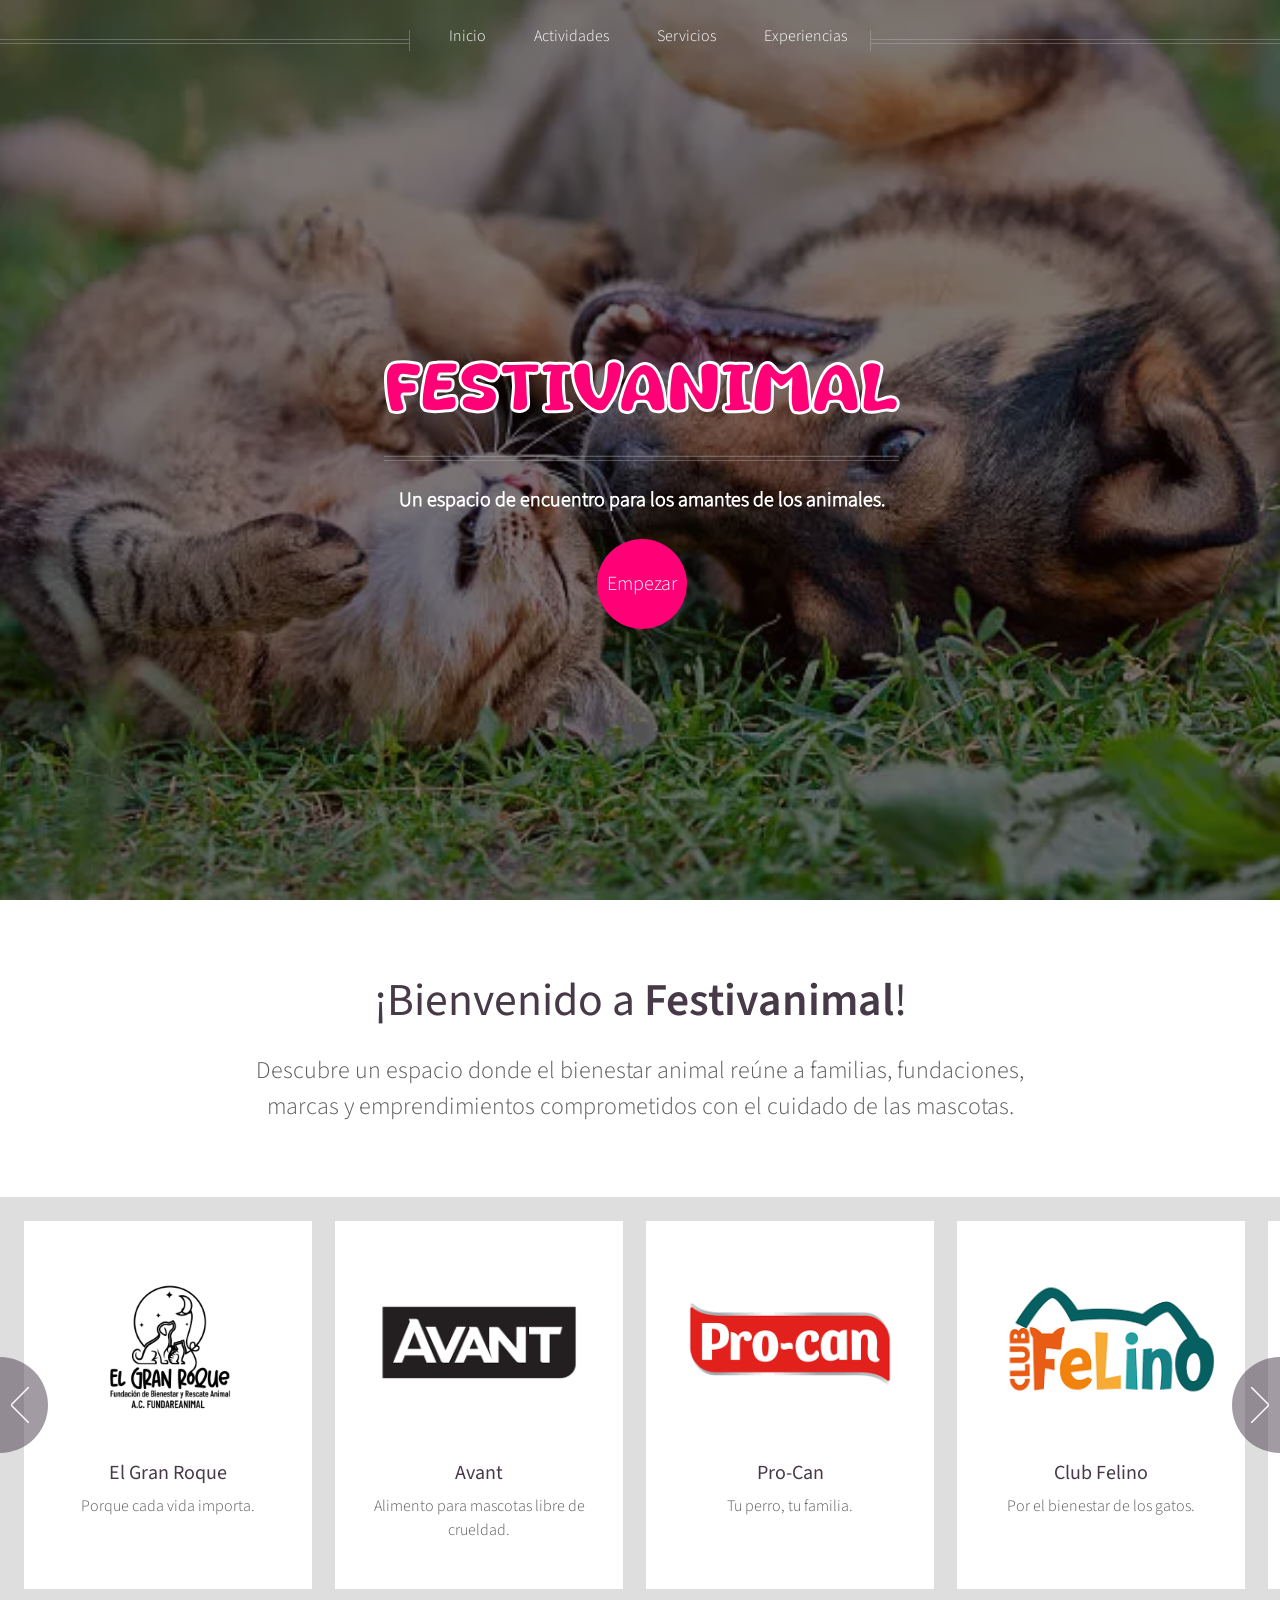
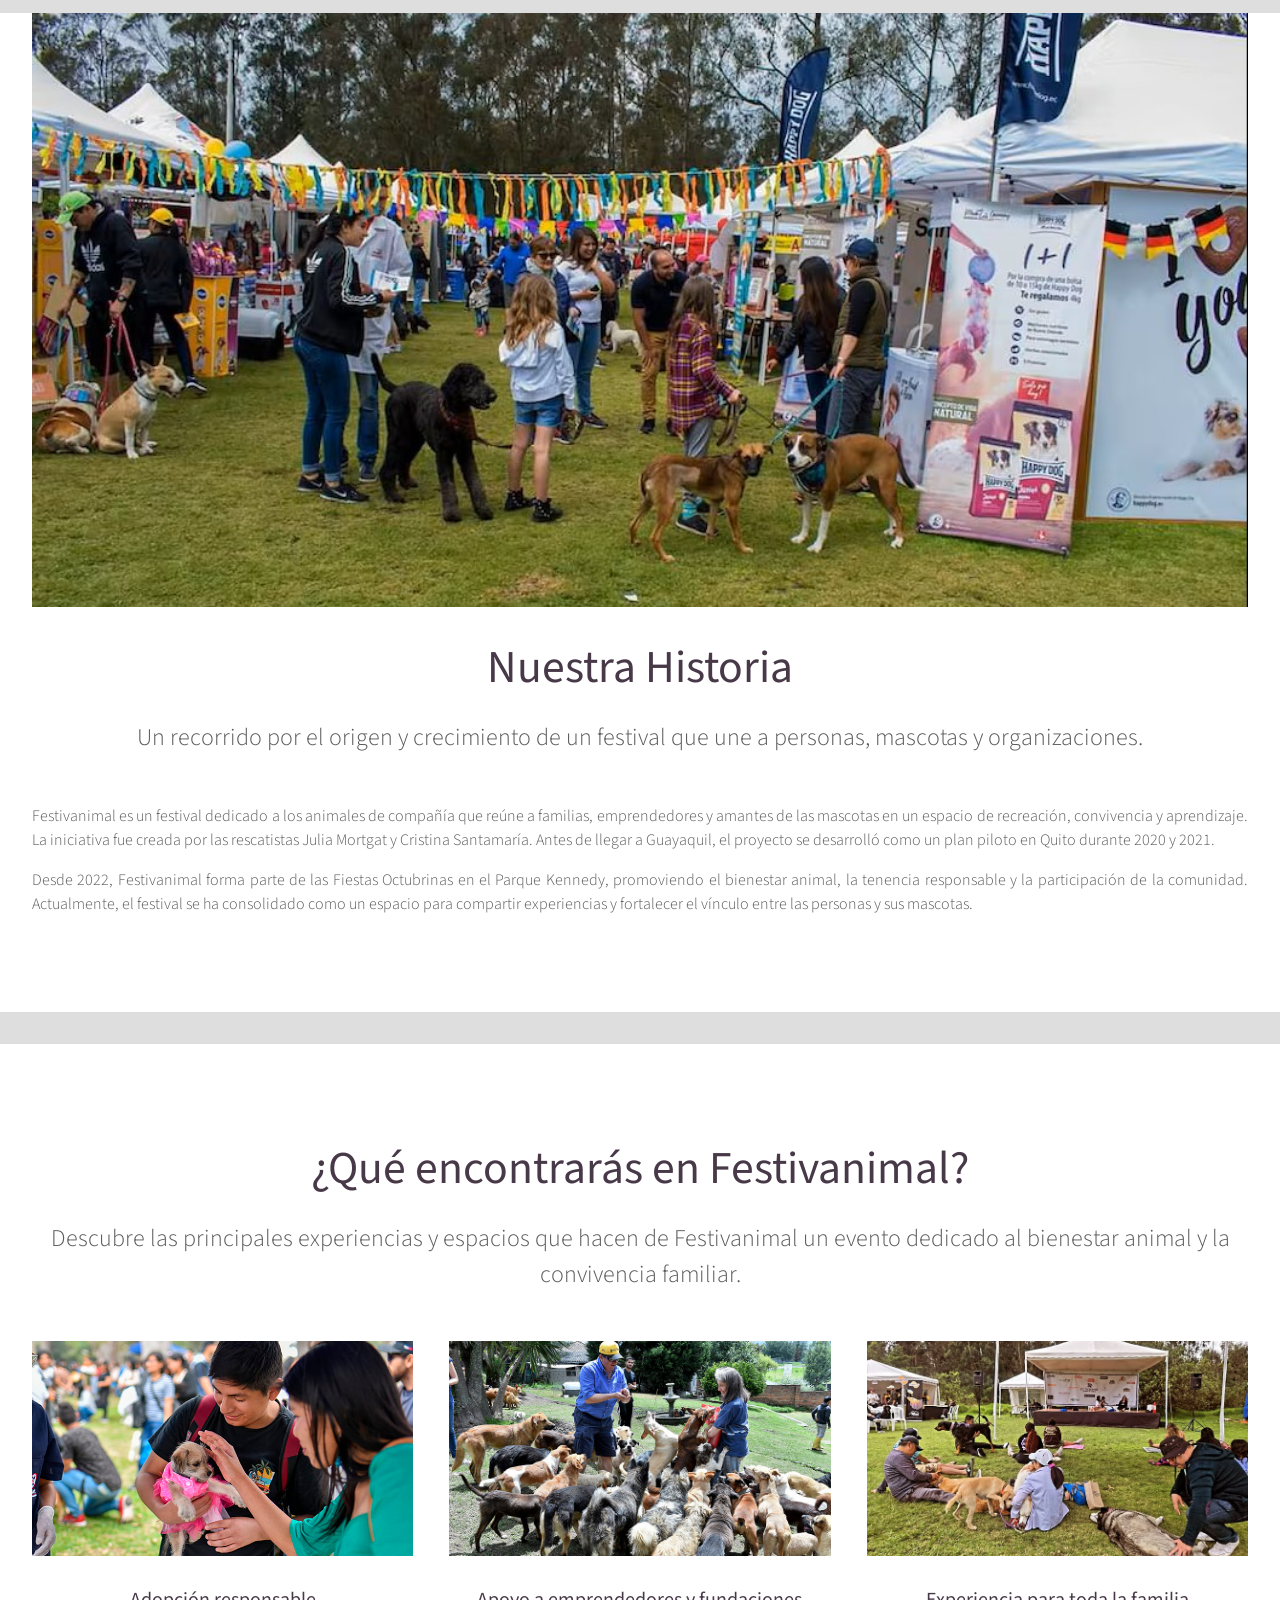
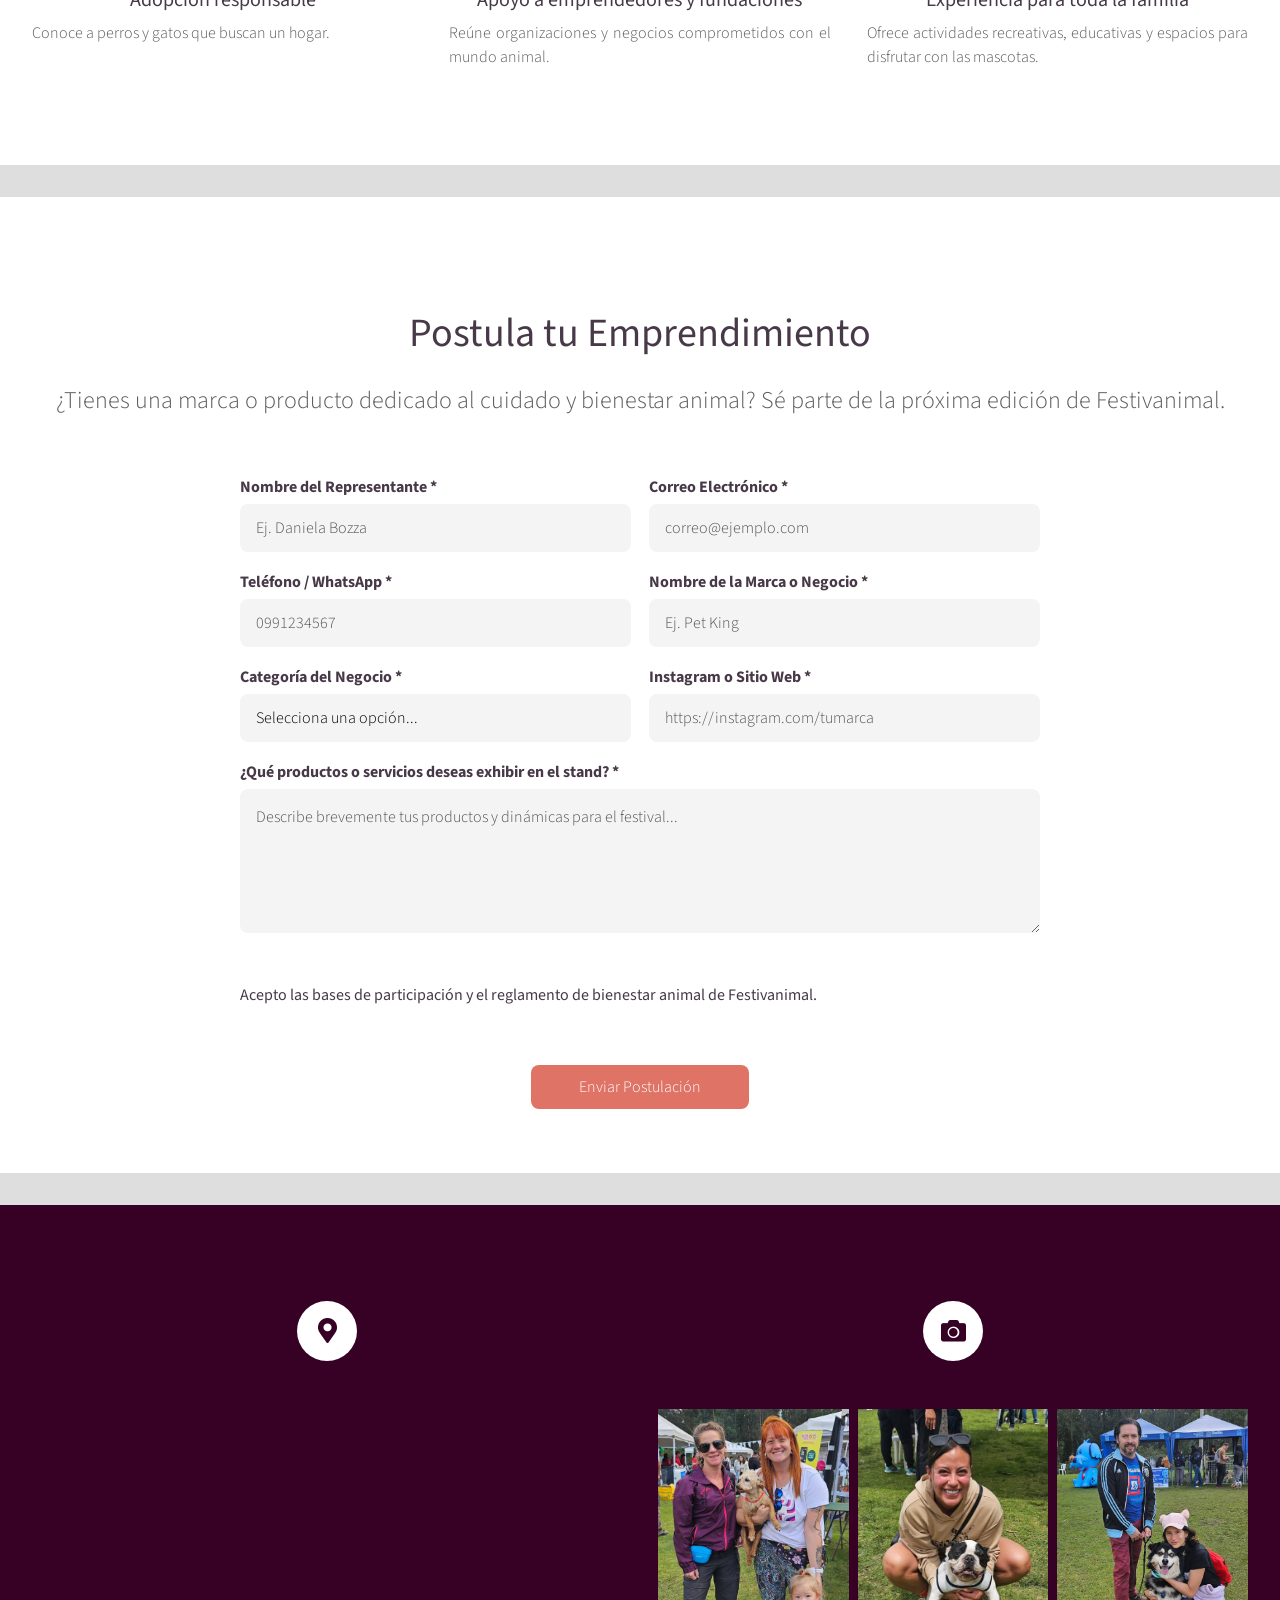
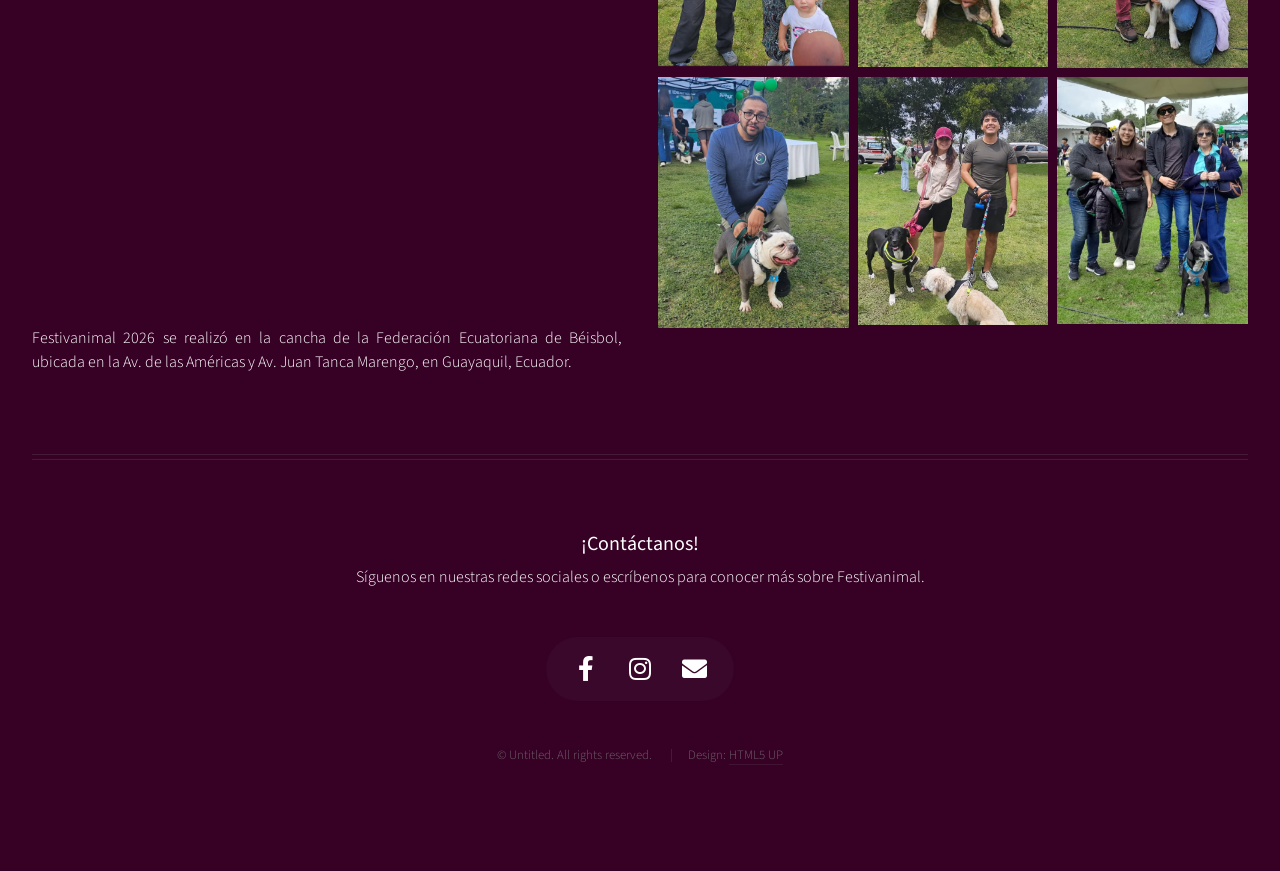
==== commit 554c7684: "fix: actualizar dirección del evento" ====
--- a/index.html
+++ b/index.html
@@ -353,7 +353,7 @@
 							referrerpolicy="strict-origin-when-cross-origin">
 						</iframe>
 						<p>
-							Festivanimal 2026 se realizó en la cancha de la Federación Deportiva del Guayas, ubicada en
+							Festivanimal 2026 se realizó en la cancha de la Federación Ecuatoriana de Béisbol, ubicada en
 							la Av. de las Américas y Av. Juan Tanca Marengo, en Guayaquil, Ecuador.
 						</p>
 					</section>
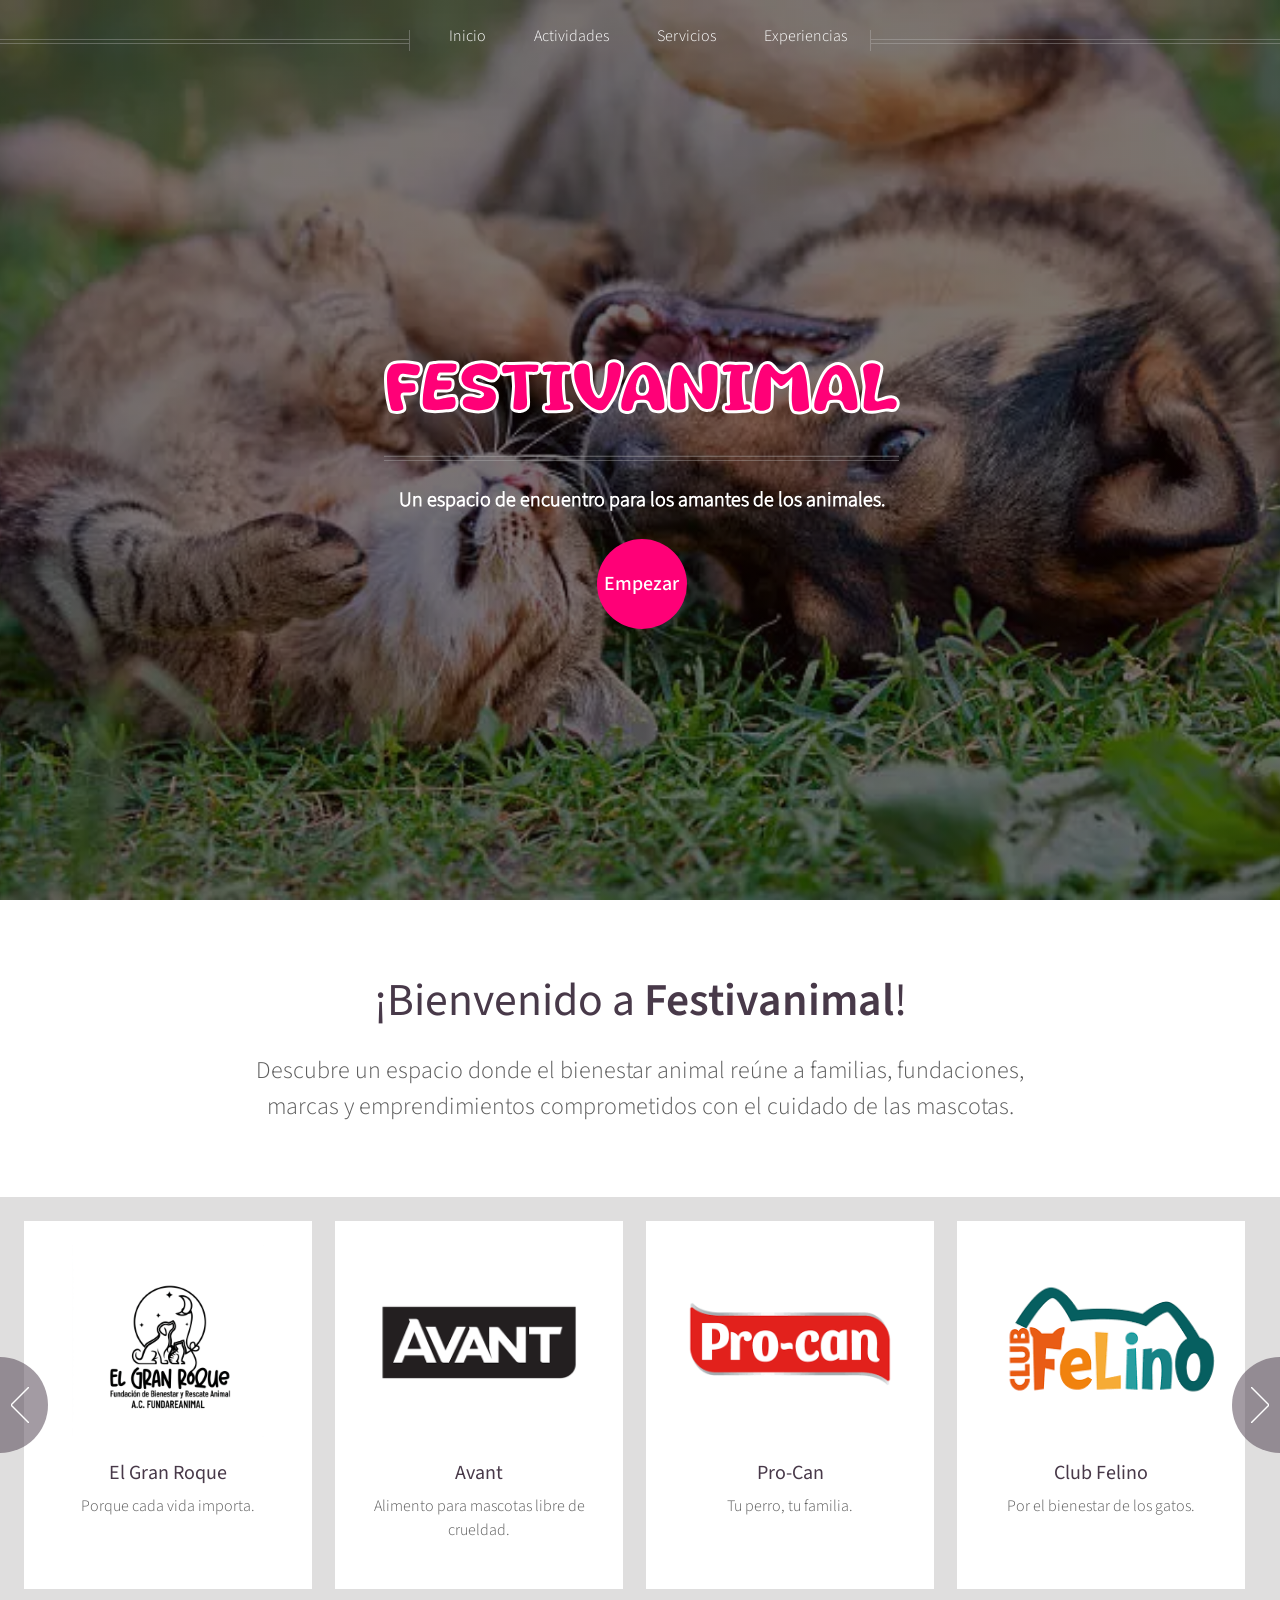
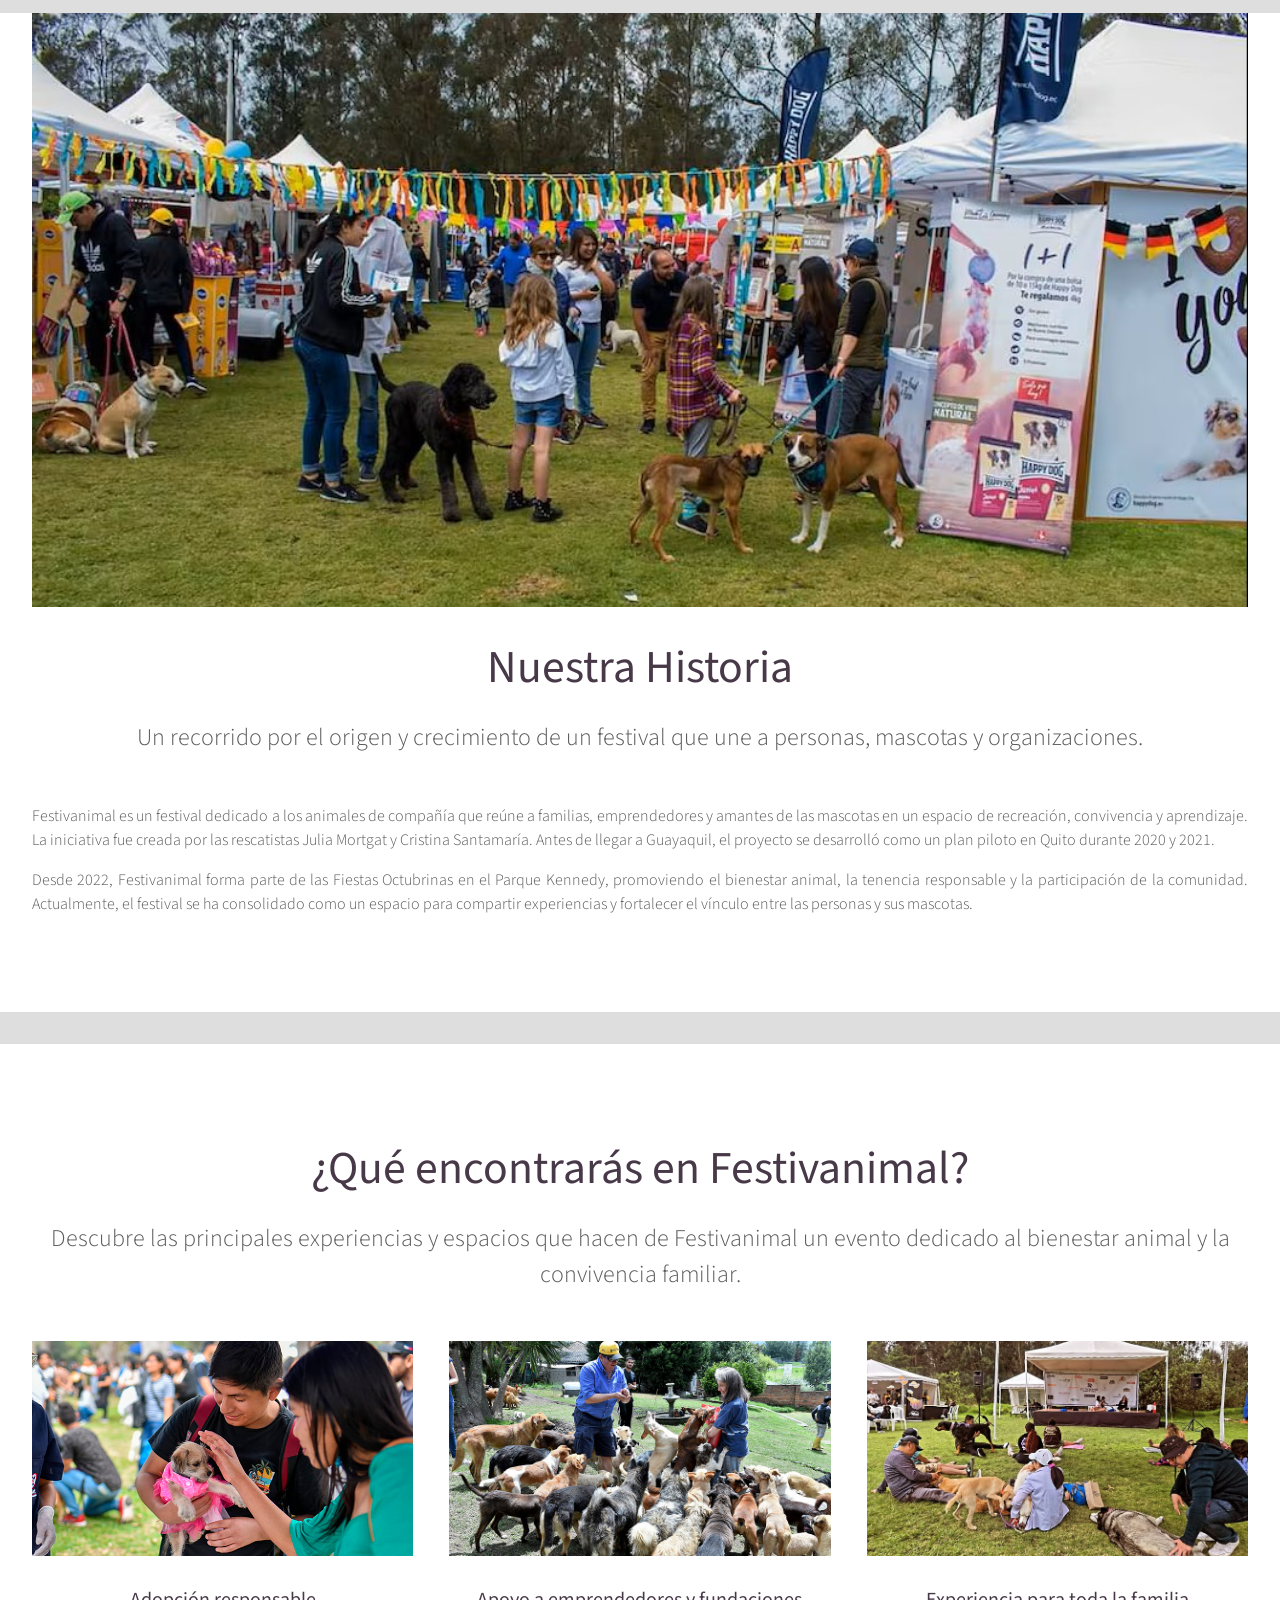
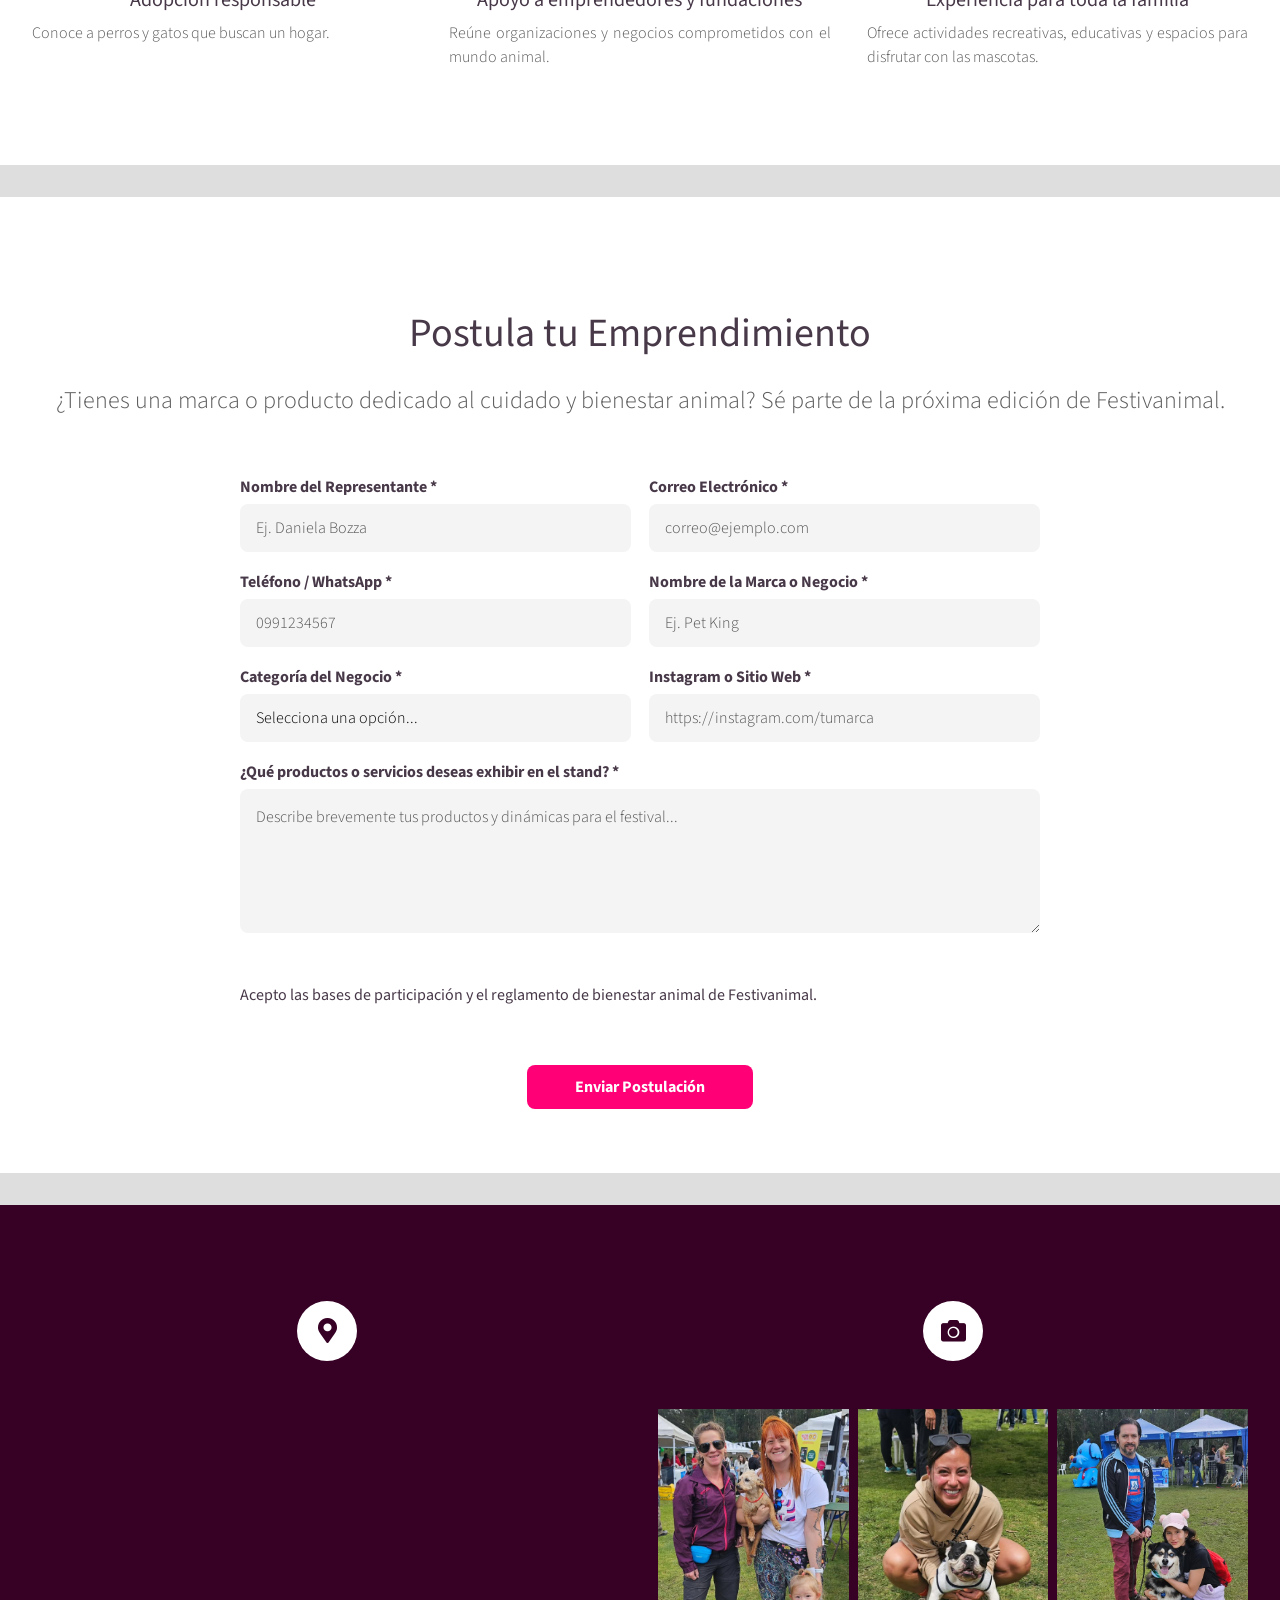
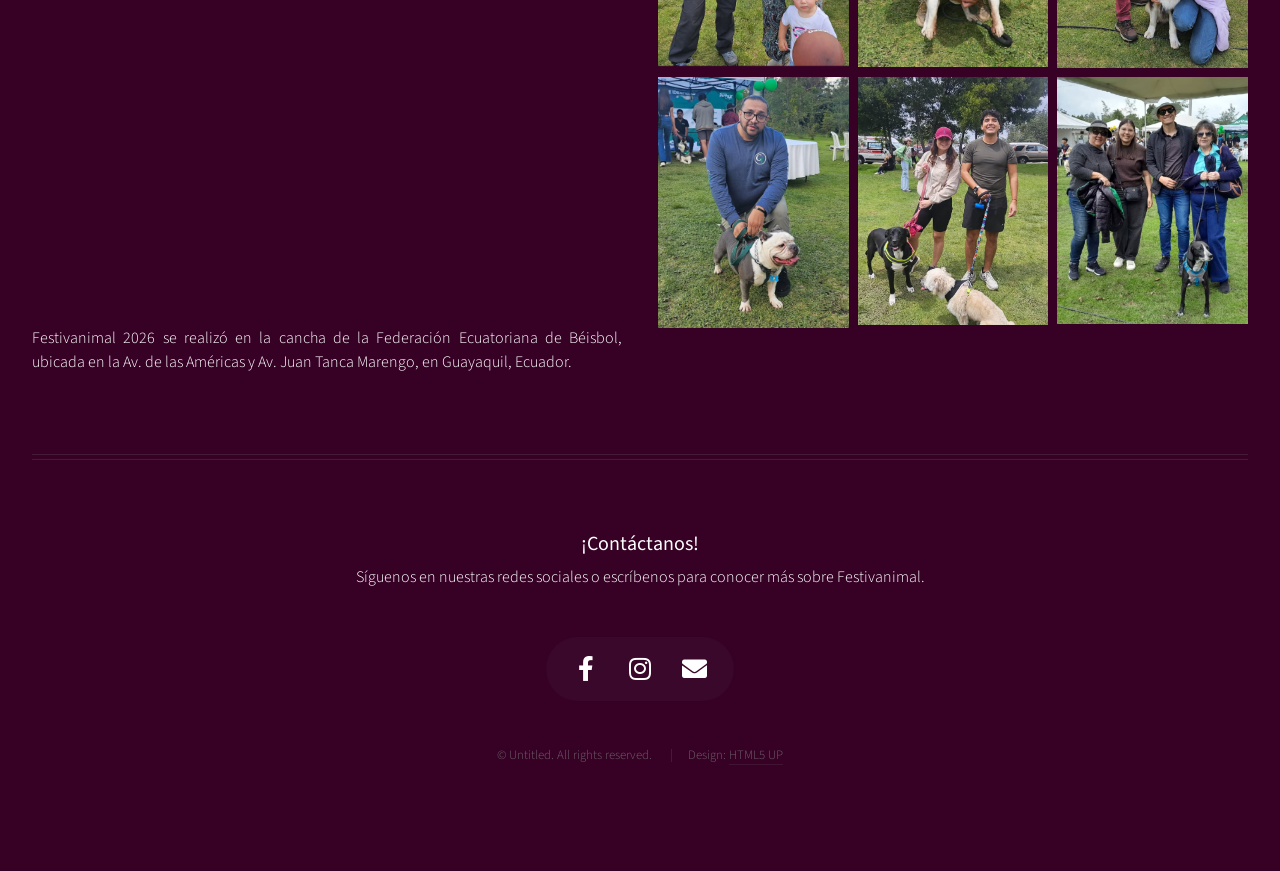
==== commit d8aab38b: "style: cambiar color del botón enviar postulación y los botones de contacto" ====
--- a/index.html
+++ b/index.html
@@ -30,7 +30,7 @@
 					<p>Un espacio de encuentro para los amantes de los animales.</p>
 				</header>
 				<footer>
-					<a href="#banner" class="button circled scrolly">Empezar</a>
+					<a href="#banner" class="button circled scrolly"style="font-weight: 500;">Empezar </a>
 				</footer>
 			</div>
 
@@ -329,7 +329,7 @@
 
 						<div class="col-12" style="text-align: center; margin-top: 1.5em;">
 							<ul class="actions" style="justify-content: center; display: inline-flex;">
-								<li><input type="submit" value="Enviar Postulación" class="button primary" /></li>
+								<li><input type="submit" value="Enviar Postulación" class="button primary" style="font-weight: 700;" /></li>
 							</ul>
 						</div>
 					</div>
--- a/assets/css/main.css
+++ b/assets/css/main.css
@@ -1940,7 +1940,7 @@
 			}
 
 				ul.icons li a:hover {
-					color: #ef8376;
+					color: #e4026b;
 				}
 
 /* Form */
@@ -2060,7 +2060,7 @@
 	.button {
 		position: relative;
 		display: inline-block;
-		background: #df7366;
+		background: #ff0077;
 		color: #fff;
 		text-align: center;
 		border-radius: 0.5em;
@@ -2082,7 +2082,7 @@
 		button:hover,
 		.button:hover {
 			color: #fff;
-			background: #ef8376;
+			background: #e4026b;
 		}
 
 		input[type="button"].alt,
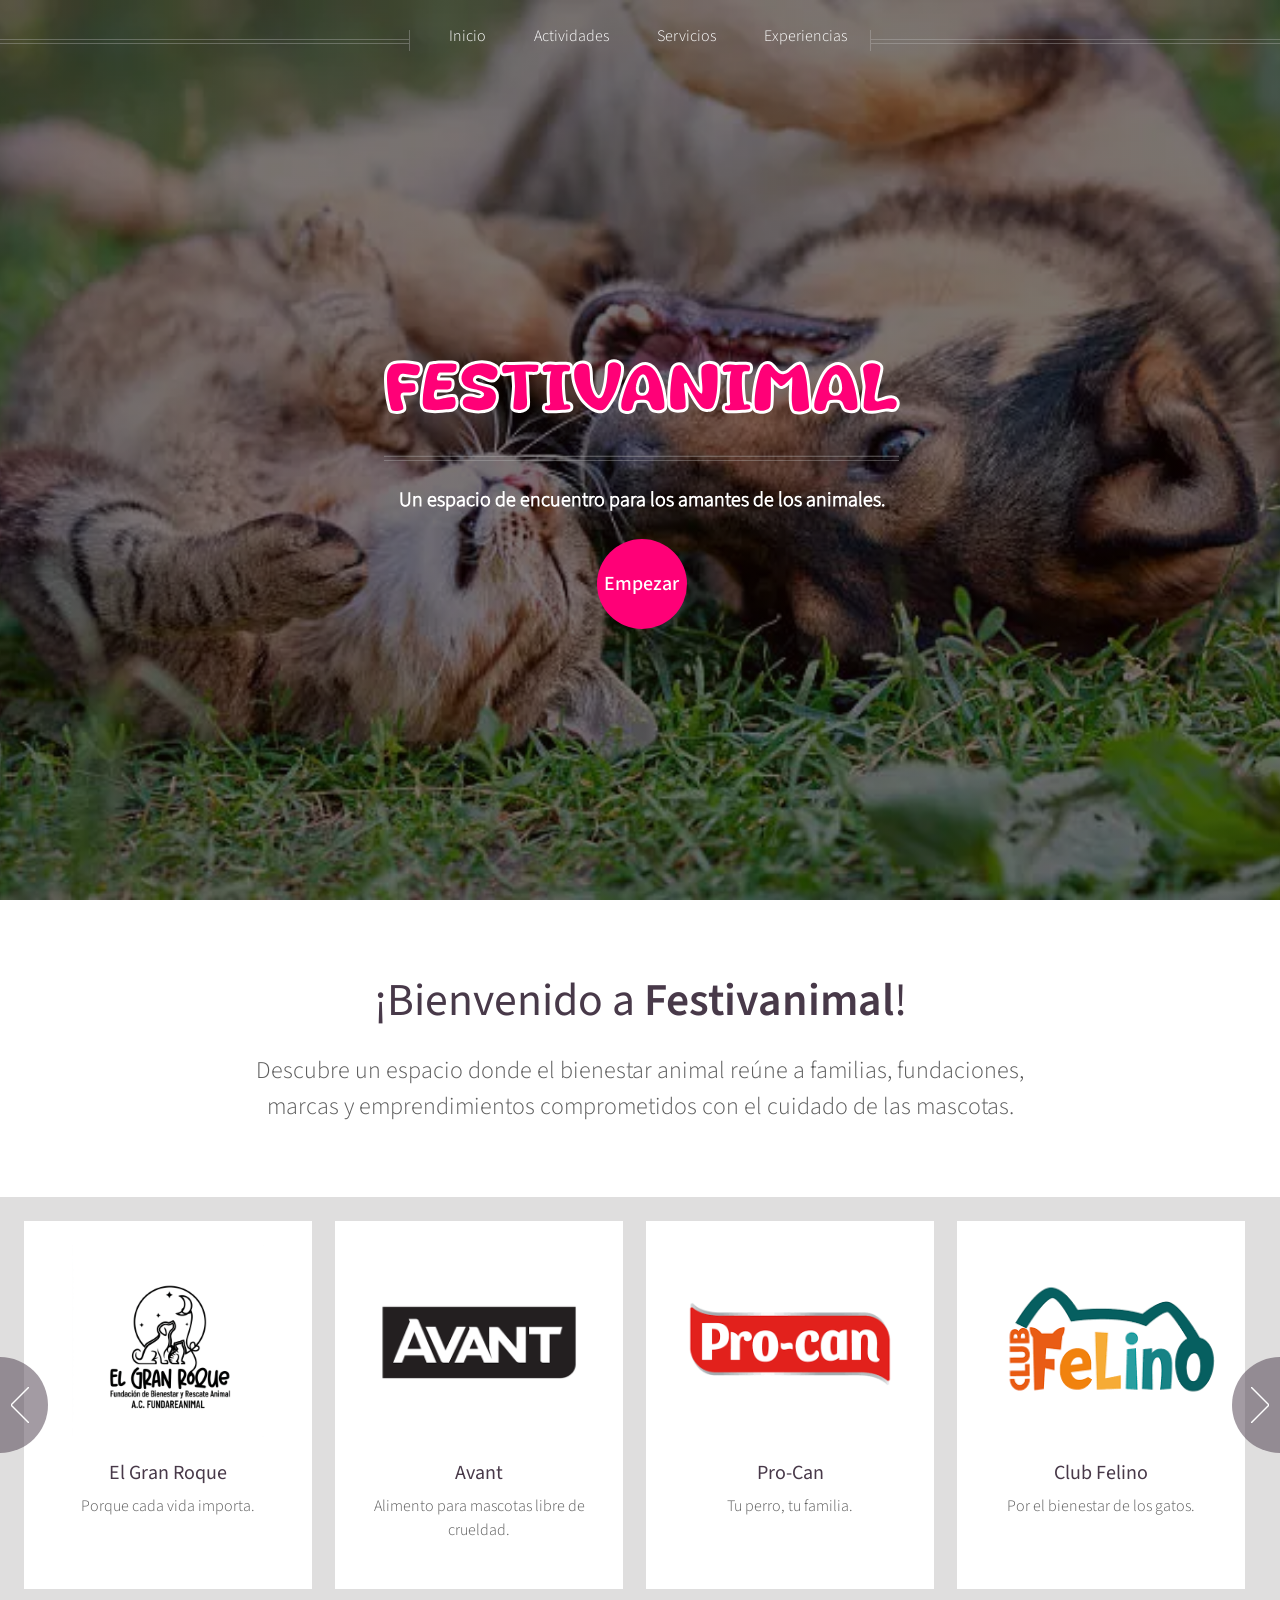
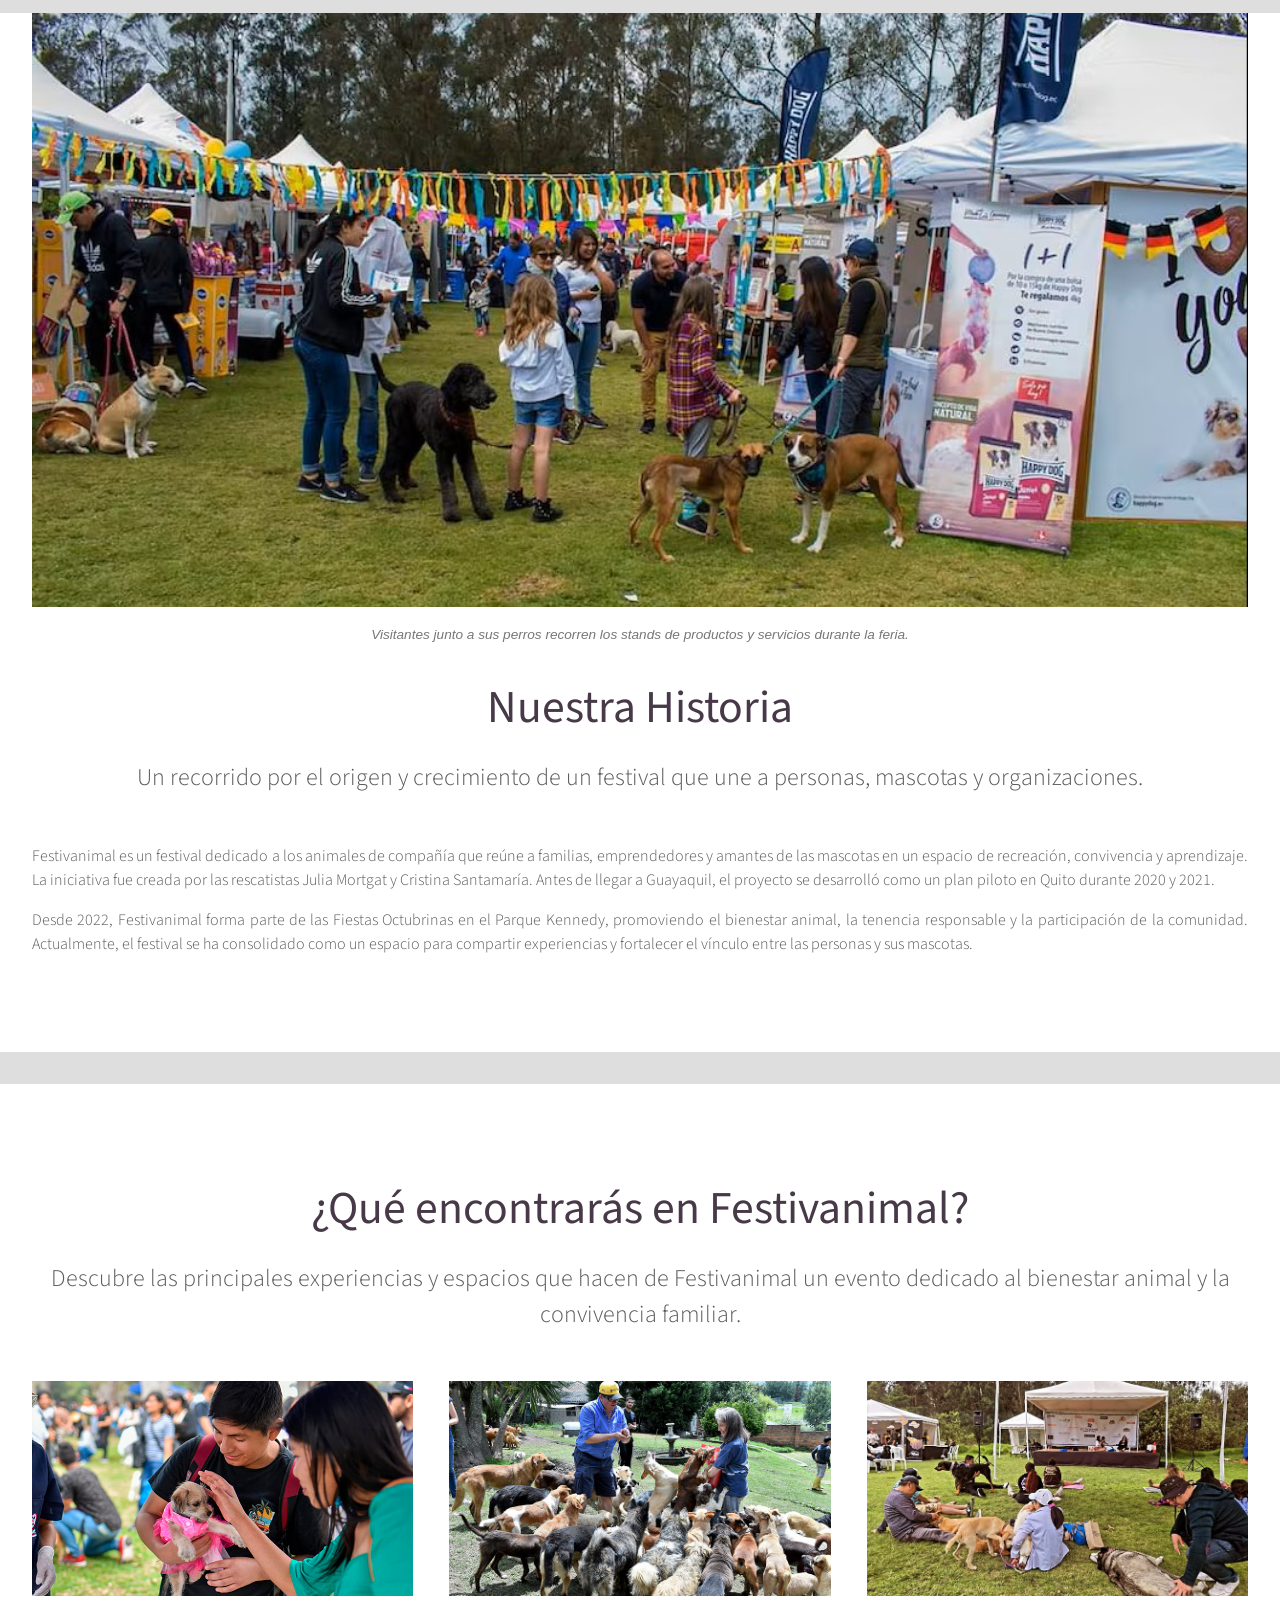
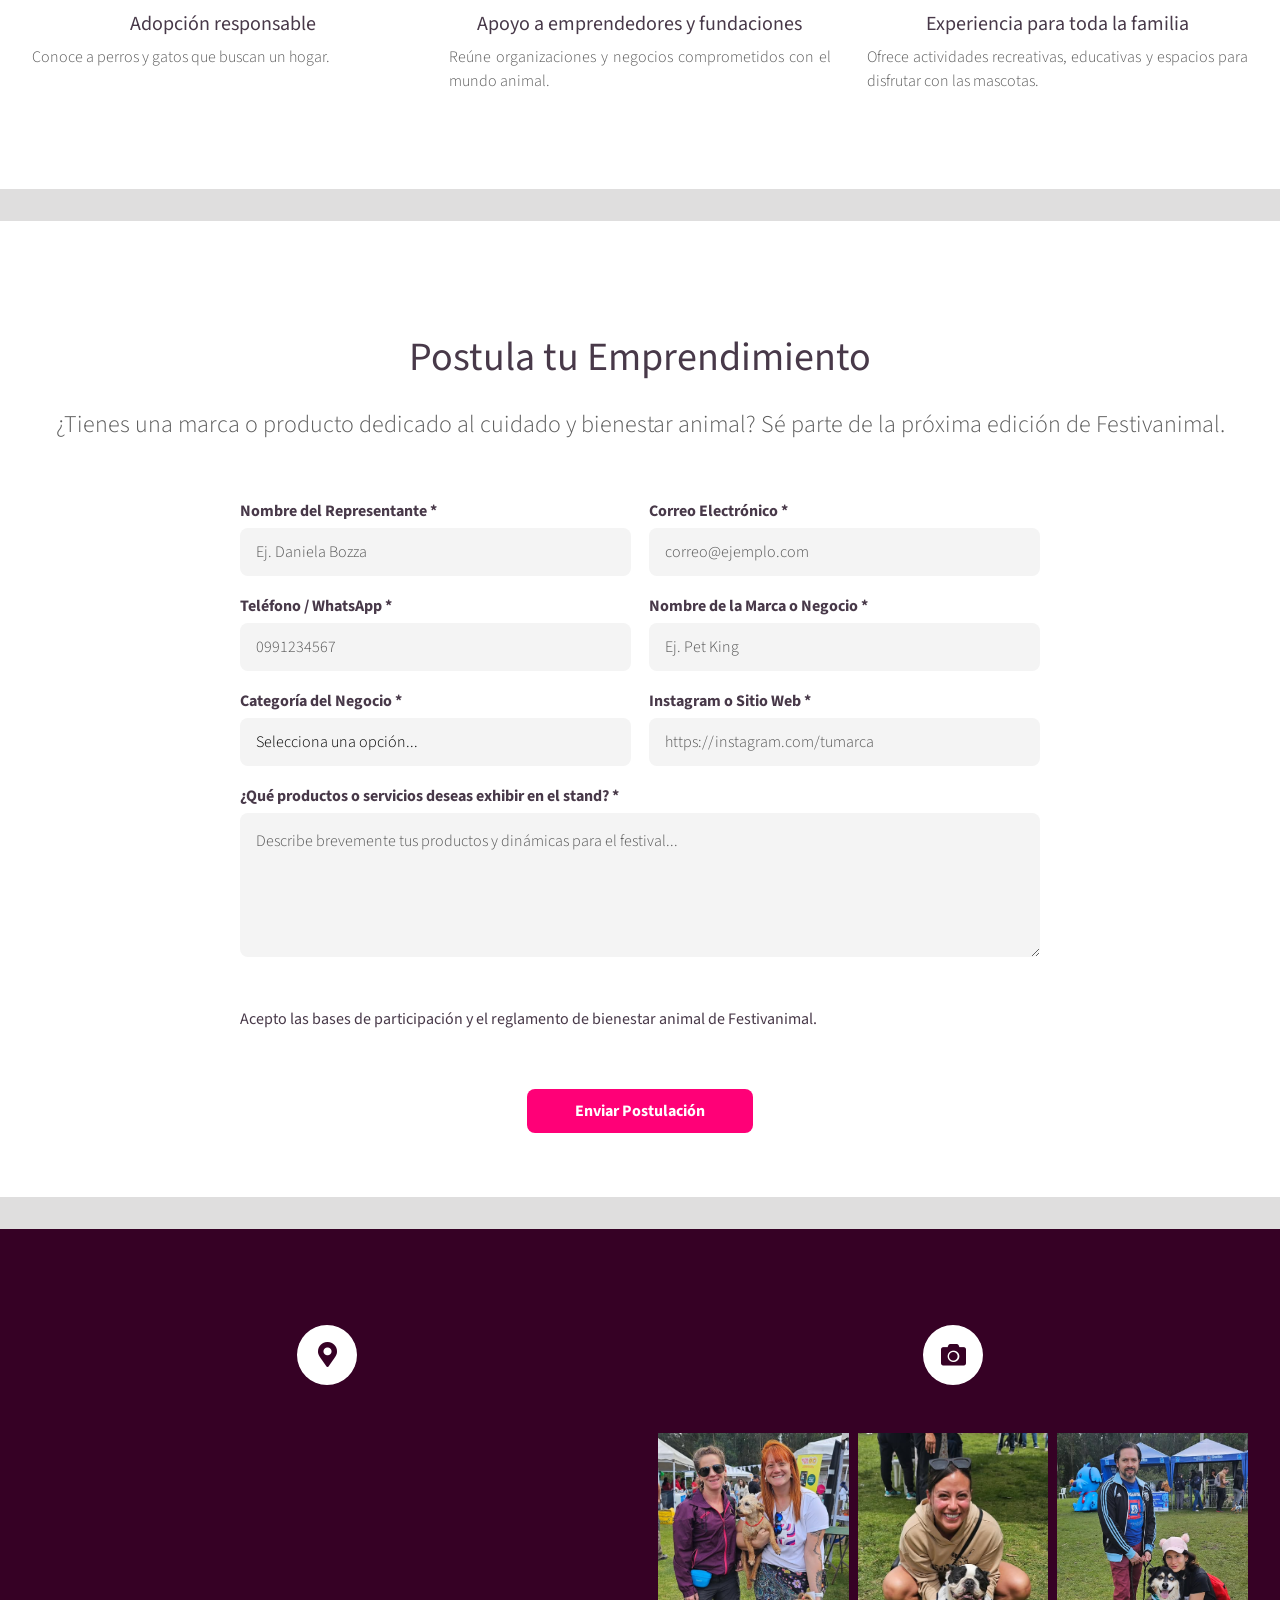
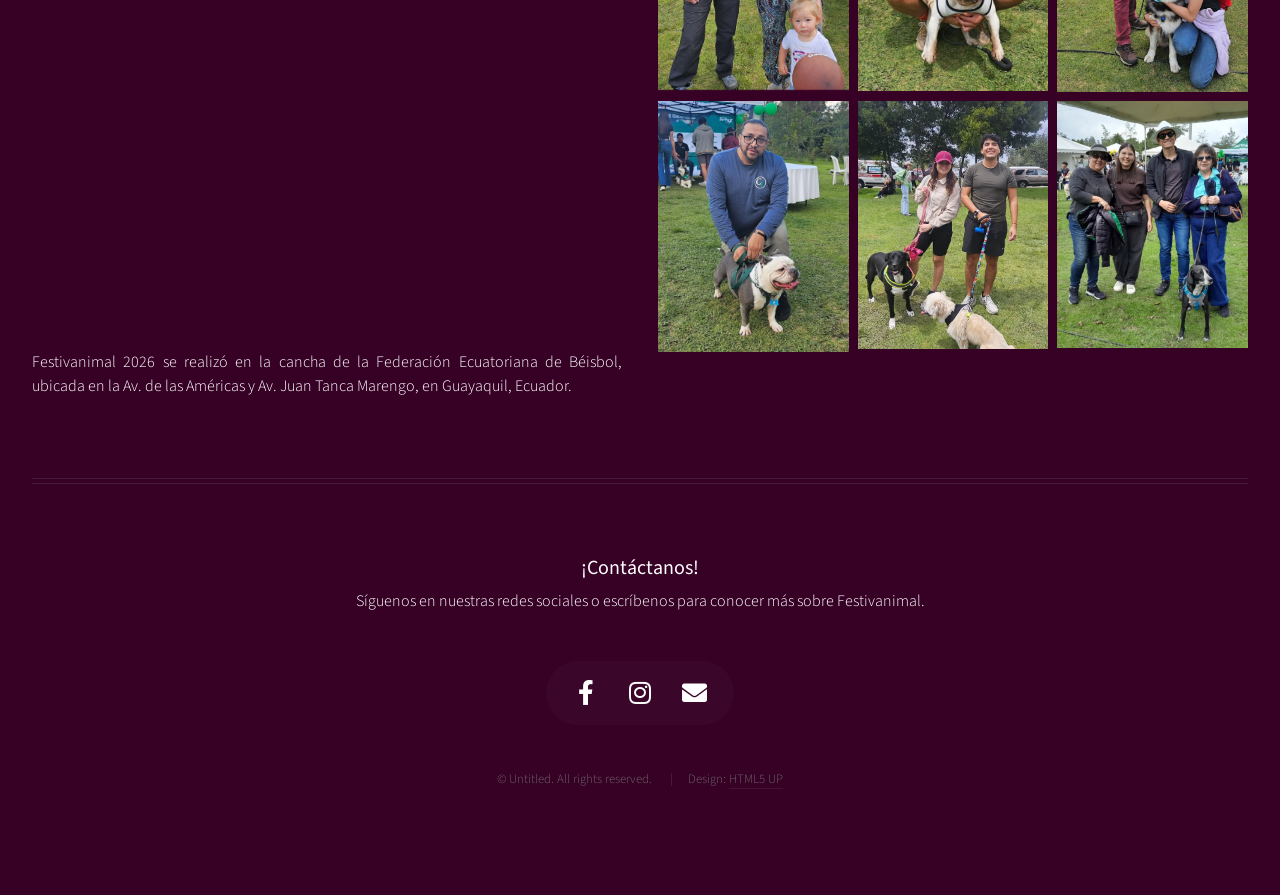
==== commit 03052342: "feat: agregar descripción de las imágenes del evento" ====
--- a/index.html
+++ b/index.html
@@ -172,7 +172,12 @@
 		<div class="wrapper style2">
 
 			<article id="main" class="container special">
-				<a href="#" class="image featured"><img src="images/festivanimal.jpg" alt="" /></a>
+				<figure style="margin: 0 0 2em 0;">
+					<a href="#" class="image featured"><img src="images/festivanimal.jpg" alt="" /></a>
+					<figcaption style="text-align: center; font-size: 0.85em; color: #777; font-style: italic;">
+						Visitantes junto a sus perros recorren los stands de productos y servicios durante la feria.
+					</figcaption>
+				</figure>
 				<header>
 					<h2><a href="#">Nuestra Historia</a></h2>
 					<p>
--- a/assets/css/main.css
+++ b/assets/css/main.css
@@ -1803,7 +1803,7 @@
 		.image.featured {
 			display: block;
 			width: 100%;
-			margin: 0 0 2em 0;
+			margin: 0 0 1em 0;
 		}
 
 		.image.left {
